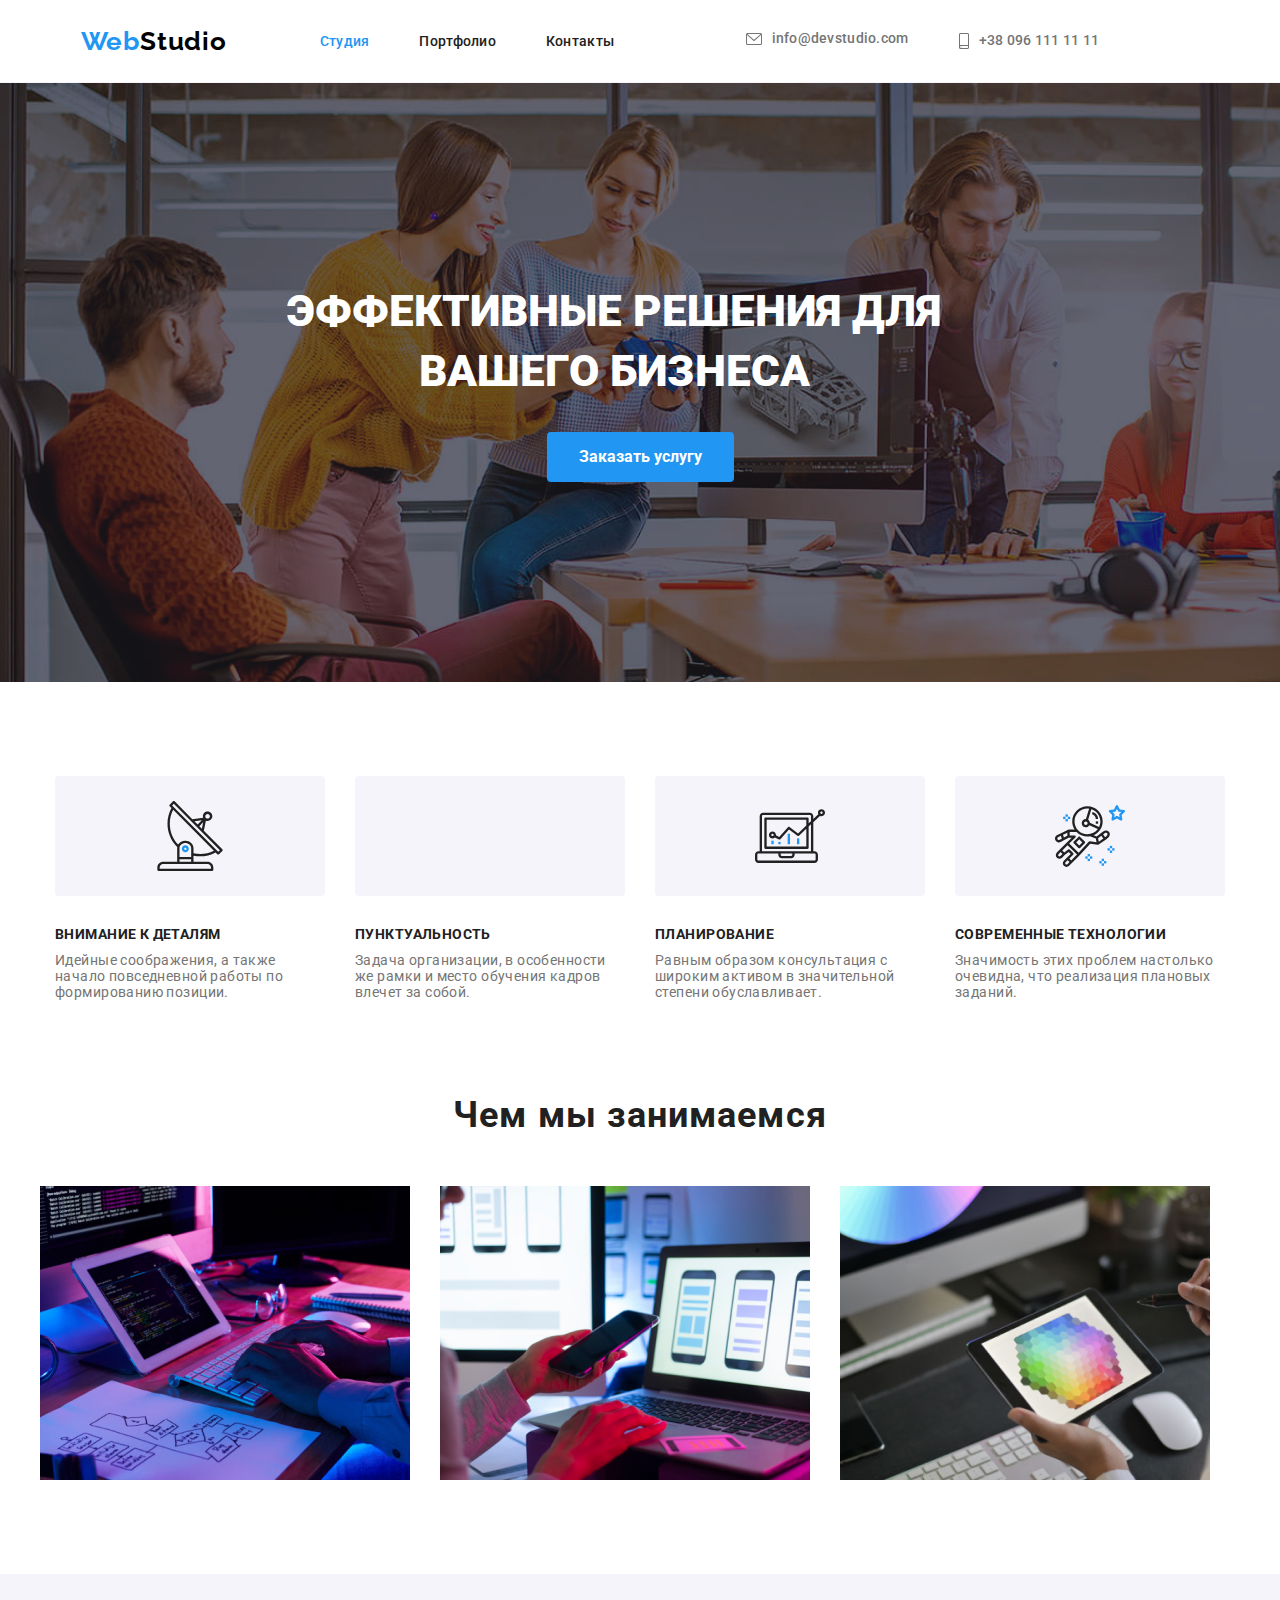
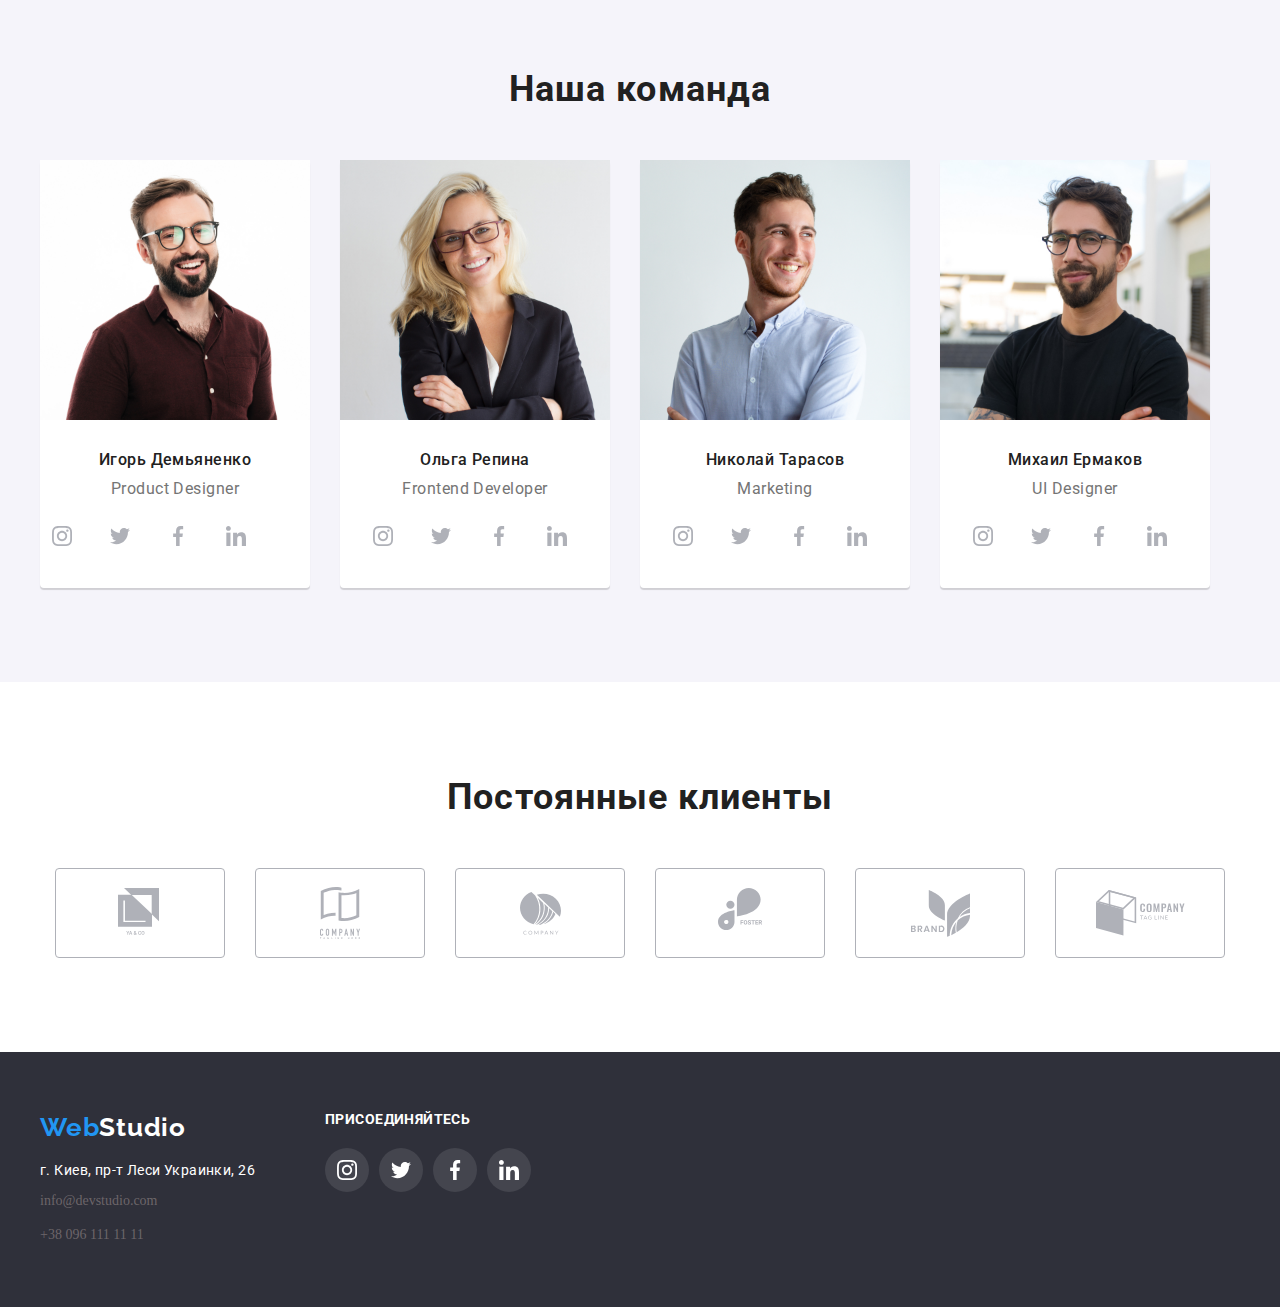
==== index.html @ f4515713 "правки пришли" ====
<!DOCTYPE html>
<html lang="ru">
<head>
    <meta charset="UTF-8">
    <meta name="viewport" content="width=device-width, initial-scale=1.0">
    <title>Студия</title>
    <link rel="preconnect" href="https://fonts.gstatic.com">
    <link rel="preconnect" href="https://fonts.gstatic.com">
    <link href="https://fonts.googleapis.com/css2?family=Raleway:wght@700&family=Roboto:wght@400;500;700;900&display=swap" rel="stylesheet">
    <link rel="stylesheet" href="https://cdnjs.cloudflare.com/ajax/libs/modern-normalize/1.0.0/modern-normalize.min.css"
     integrity="sha512-ISS7cAi1PEhQ8jnbJpJZMd29NlhNj4AWYyLOSp2CE/CsHxTCu+r+t0D2yoJudVrd0/8fTVPUVDzY5Tvli75u/g==" crossorigin="anonymous" />
    <link rel="stylesheet" href="./css/styles.css">
</head>
<body>
        <!--COMPONENTS-->
    <header class="header">
      <div class="container main-logo">
        <nav class="header-nav main-logo">
            <a class="logo  link" href="./index.html">
            <span class="logo-color">Web</span>Studio</a>
        <ul class="nav-list list">
            <li class="nav-item"><a class="active nav-link link">Студия</a></li>
            <li class="nav-item"><a href="./portfolio.html" class="nav-link link">Портфолио</a></li>
            <li class="nav-item"><a class="nav-link link">Контакты</a></li>
        </ul>
        </nav>
        <ul class="info-link list">
          <li class="info-nav">
            <a class="auth-nav-link link"  href="mailto:info@devstudio.com">
              <svg class="auth-icon" width="16" height="12"  xmlns="http://www.w3.org/2000/svg" xmlns:xlink="images/sprite.svg#envelope">
                <path d="M14.5 0H1.50001C0.672854 0 0 0.672853 0 1.50001V10.5C0 11.3271 0.672854 12 1.50001 12H14.5C15.3271 12 16 11.3271 16 10.5V1.50001C16 0.672853 15.3271 0 14.5 0ZM14.5 0.999994C14.5679 0.999994 14.6325 1.01409 14.6916 1.0387L8 6.83838L1.30833 1.0387C1.36742 1.01412 1.43204 0.999994 1.49998 0.999994H14.5ZM14.5 11H1.50001C1.22414 11 0.999996 10.7759 0.999996 10.5V2.09521L7.67236 7.87792C7.76661 7.95944 7.8833 7.99999 8 7.99999C8.1167 7.99999 8.23339 7.95948 8.32764 7.87792L15 2.09521V10.5C15 10.7759 14.7759 11 14.5 11Z"/>
                </svg>
              info@devstudio.com</a>
          </li>
          <li class="info-nav">
            <a class="auth-nav-link link" href="tel:+380961111111">
              <svg class="auth-icon" width="10" height="16" xmlns="http://www.w3.org/2000/svg" xmlns:xlink="images/sprite.svg#smartphone">
              <path d="M8.5 0H1.5C0.672848 0 0 0.672848 0 1.5V14.5C0 15.3272 0.672848 16 1.5 16H8.5C9.32715 16 10 15.3272 10 14.5V1.5C10 0.672848 9.32715 0 8.5 0ZM1.5 1H8.5C8.77588 1 9 1.22412 9 1.5V12H1V1.5C1 1.22412 1.22412 1 1.5 1ZM8.5 15H1.5C1.22412 15 1 14.7759 1 14.5V13H9V14.5C9 14.7759 8.77588 15 8.5 15Z"/>
              <path d="M2.35355 13.7389C2.54882 13.9213 2.54882 14.2169 2.35355 14.3992C2.15828 14.5816 1.84172 14.5816 1.64645 14.3992C1.45118 14.2169 1.45118 13.9213 1.64645 13.7389C1.84172 13.5566 2.15828 13.5566 2.35355 13.7389Z"/>
              </svg> +38 096 111 11 11</a>
          </li>
        </ul>
      </div>
  </header>
    <main>
        <!--HERO-->
        <section class="hero">
          <div class="container-hero">
                <h1 class="hero-title">
                    Эффективные решения для вашего бизнеса
                </h1>
                <button class="modal-btn" type="button">
                    Заказать услугу
                </button>
            </div>
        </section>

         <!--ABOUT-->
        <section class="about">
          <div class="container">
            <ul class="list about-list">
                   <li class="work">
                     <div class="icon-antenna1">
                    <svg  width="70px" height="70px">
                      <use href="./images/symbol-defs.svg#icon-antenna1">
                          <path d="M67.3163 48.3385L48.8468 29.7337L50.8966 19.6373C51.4256 19.8438 51.9879 19.9517 52.5556 19.9558H52.5696C55.1777 19.9866 57.3169 17.8974 57.3479 15.2893C57.3788 12.6812 55.2894 10.542 52.6813 10.5111C50.0732 10.4803 47.934 12.5695 47.9031 15.1776C47.8965 15.7357 47.9888 16.2905 48.176 16.8163L37.326 18.1405L19.6276 0.35C19.4105 0.128479 19.1141 0.00247917 18.804 0C18.4977 0.00160417 18.2044 0.123521 17.9873 0.3395L14.6786 3.6295C14.2232 4.08508 14.2232 4.82358 14.6786 5.27917L16.459 7.08517C9.56162 19.7681 11.8019 35.4741 21.9703 45.7228C22.0636 45.8121 22.1718 45.8843 22.29 45.9363C22.2165 46.3311 22.1781 46.7317 22.1756 47.1333V60.6667H8.17562C4.95562 60.6705 2.34608 63.28 2.34229 66.5V68.8333C2.34229 69.4776 2.86466 70 3.50895 70H57.1756C57.8199 70 58.3423 69.4776 58.3423 68.8333V66.5C58.3385 63.28 55.729 60.6705 52.509 60.6667H38.509V54.6688C40.7021 55.1288 42.9367 55.3633 45.1776 55.3688C50.5548 55.363 55.8464 54.0225 60.5776 51.4675L62.3673 53.2677C62.5844 53.4892 62.8808 53.6152 63.191 53.6177C63.4972 53.6161 63.7905 53.4941 64.0076 53.2782L67.3163 49.9882C67.7717 49.5326 67.7717 48.7941 67.3163 48.3385ZM50.9246 13.6348C51.8383 12.726 53.3157 12.7301 54.2244 13.6437C55.1332 14.5574 55.1291 16.0348 54.2155 16.9435C53.7781 17.3785 53.1864 17.6226 52.5695 17.6225H52.5625C51.2739 17.6158 50.2345 16.5658 50.2412 15.2771C50.2445 14.6602 50.4918 14.0699 50.9291 13.6348H50.9246ZM48.1783 21.301L46.8693 27.7445L44.298 25.158L48.1783 21.301ZM46.853 19.3282L42.653 23.5037L39.4038 20.237L46.853 19.3282ZM52.509 63C54.442 63 56.009 64.567 56.009 66.5V67.6667H4.67562V66.5C4.67562 64.567 6.2426 63 8.17562 63H52.509ZM36.1756 58.3333V60.6667H24.509V58.3333H36.1756ZM24.509 56V47.1333C24.509 44.303 27.1258 42 30.3423 42C33.5588 42 36.1756 44.303 36.1756 47.1333V56H24.509ZM38.509 52.29V47.1333C38.509 43.0162 34.8456 39.6667 30.3423 39.6667C27.4306 39.622 24.7079 41.1041 23.165 43.5738C14.2887 34.2249 12.2899 20.2875 18.1805 8.82073L58.872 49.7455C52.5886 52.9419 45.3857 53.8418 38.509 52.29ZM63.2038 50.7943L61.56 49.1412L18.7923 6.11567L17.1415 4.46133L18.7923 2.81633L36.15 20.272C36.1581 20.272 36.1628 20.2872 36.171 20.293L64.8593 49.1493L63.2038 50.7943Z"/>
                          <path d="M30.3528 44.3333H30.3423C28.4093 44.3304 26.84 45.895 26.837 47.8281C26.8341 49.7611 28.3988 51.3304 30.3318 51.3333H30.3423C32.2753 51.3362 33.8446 49.7716 33.8475 47.8386C33.8505 45.9055 32.2858 44.3362 30.3528 44.3333ZM31.1695 48.6605C30.9498 48.8789 30.6522 49.0012 30.3423 49C29.698 48.9966 29.1784 48.4716 29.1817 47.8273C29.1834 47.5189 29.307 47.2237 29.5256 47.0062C29.7428 46.7902 30.036 46.6683 30.3423 46.6667C30.9866 46.67 31.5062 47.195 31.5028 47.8393C31.5012 48.1477 31.3776 48.4429 31.159 48.6605H31.1695Z"   fill="#2196F3"/>
                      </use>
                           </svg>
                          </div>
                       <h3 class="work-title">Внимание к деталям</h3>
                        <p class="work-text">
                        Идейные соображения, а также начало повседневной работы по формированию позиции.
                        </p>
                    </li>
                <li class="work">
                  <div class="clock1">
                  <svg  width="70px" height="70px">
                    <use  href="./images/symbol-defs.svg#clock1"  xmlns="http://www.w3.org/2000/svg" xmlns:xlink="http://www.w3.org/1999/xlink">
                      <path fill="#212121" style="fill: var(--color1, #212121)" d="M31.297 15.301c-0.002-8.452-6.855-15.303-15.308-15.301s-15.303 6.855-15.301 15.308c0.001 6.658 4.307 12.551 10.649 14.576 0.061 0.019 0.124 0.029 0.187 0.029 0.121-0 0.239-0.032 0.342-0.094 0.135-0.080 0.236-0.207 0.283-0.356l3.865-12.25c1.057-0.005 1.909-0.866 1.903-1.923s-0.866-1.909-1.923-1.903c-0.284 0.001-0.565 0.067-0.82 0.191l-5.106-5.107c-0.253-0.245-0.657-0.238-0.902 0.016-0.239 0.247-0.239 0.639 0 0.886l5.103 5.109c-0.392 0.799-0.168 1.764 0.536 2.309l-3.683 11.673c-7.278-2.681-11.004-10.754-8.323-18.032s10.754-11.004 18.032-8.323 11.004 10.754 8.323 18.032c-1.31 3.556-4.001 6.431-7.462 7.973l-0.398-1.874c-0.073-0.344-0.411-0.565-0.756-0.492-0.109 0.023-0.209 0.074-0.292 0.148l-3.837 3.426c-0.263 0.234-0.287 0.637-0.052 0.9 0.076 0.085 0.174 0.149 0.283 0.184l4.899 1.563c0.335 0.108 0.694-0.077 0.802-0.412 0.034-0.106 0.040-0.219 0.017-0.328l-0.391-1.839c5.664-2.388 9.342-7.942 9.329-14.089zM15.992 14.664c0.352 0 0.638 0.286 0.638 0.638s-0.286 0.638-0.638 0.638c-0.352 0-0.638-0.285-0.638-0.638s0.285-0.638 0.638-0.638zM18.093 29.528l2.184-1.948 0.603 2.84-2.787-0.892z"></path>
                      <path fill="#2196f3" style="fill: var(--color2, #2196f3)" d="M15.354 3.185v1.275c0 0.352 0.285 0.638 0.638 0.638s0.638-0.285 0.638-0.638v-1.275c0-0.352-0.286-0.638-0.638-0.638s-0.638 0.286-0.638 0.638z"></path>
                      <path fill="#2196f3" style="fill: var(--color2, #2196f3)" d="M3.876 14.664c-0.352 0-0.638 0.286-0.638 0.638s0.285 0.638 0.638 0.638h1.275c0.352 0 0.638-0.285 0.638-0.638s-0.285-0.638-0.638-0.638h-1.275z"></path>
                      <path fill="#2196f3" style="fill: var(--color2, #2196f3)" d="M28.108 15.939c0.352 0 0.638-0.285 0.638-0.638s-0.285-0.638-0.638-0.638h-1.275c-0.352 0-0.638 0.286-0.638 0.638s0.286 0.638 0.638 0.638h1.275z"></path>
                    </use>
                  </svg>
                </div>
                    <h3 class="work-title">Пунктуальность</h3>
                    <p class="work-text">
                    Задача организации, в особенности же рамки и место обучения кадров влечет за собой.
                    </p>
                </li>
                <li class="work">
                  <div class="icon-diagram1">
                  <svg  width="70px" height="70px">
                    <use  href="./images/symbol-defs.svg#icon-diagram1">
                        <g clip-path="url(#clip0)">
                        <path d="M32.6496 32.7351H34.9817V43.2296H32.6496V32.7351Z" fill="#2196F3"/>
                        <path d="M41.978 37.3993H44.3101V43.2296H41.978V37.3993Z" fill="#2196F3"/>
                        <path d="M23.3211 40.8975H25.6532V43.2296H23.3211V40.8975Z" fill="#2196F3"/>
                        <path d="M16.3248 39.7314H18.6569V43.2295H16.3248V39.7314Z" fill="#2196F3"/>
                        <path d="M3.49817 61.8865H59.4689C61.4007 61.8865 62.967 60.3202 62.967 58.3883V53.7241C62.967 51.7923 61.4007 50.2259 59.4689 50.2259H58.3028V21.1469L64.9262 14.8725C66.4635 15.6303 68.3242 15.1702 69.3302 13.7816C70.3369 12.3935 70.1957 10.4821 68.9966 9.25684C67.7975 8.03157 65.8901 7.8488 64.4798 8.82412C63.0701 9.80001 62.569 11.6499 63.2933 13.2037L58.3028 17.9345V15.2443C58.3028 13.3124 56.7365 11.7461 54.8046 11.7461H8.16239C6.23054 11.7461 4.66422 13.3124 4.66422 15.2443V50.2259H3.49817C1.56632 50.2259 0 51.7923 0 53.7241V58.3883C0 60.3202 1.56632 61.8865 3.49817 61.8865ZM66.4652 10.58C67.1091 10.58 67.6312 11.1021 67.6312 11.7461C67.6312 12.39 67.1091 12.9121 66.4652 12.9121C65.8212 12.9121 65.2991 12.39 65.2991 11.7461C65.2991 11.1021 65.8212 10.58 66.4652 10.58ZM6.99634 15.2443C6.99634 14.6003 7.51844 14.0782 8.16239 14.0782H54.8046C55.4486 14.0782 55.9707 14.6003 55.9707 15.2443V20.1414L53.6386 22.3573V17.5764C53.6386 16.9324 53.1165 16.4103 52.4725 16.4103H10.4945C9.85055 16.4103 9.32845 16.9324 9.32845 17.5764V46.7278C9.32845 47.3717 9.85055 47.8938 10.4945 47.8938H52.4725C53.1165 47.8938 53.6386 47.3717 53.6386 46.7278V25.5651L55.9707 23.3554V50.2259H6.99634V15.2443ZM17.4908 30.403C15.9131 30.3984 14.5279 31.4495 14.1083 32.9703C13.6886 34.491 14.3383 36.104 15.6951 36.9091C17.0513 37.7142 18.7793 37.5121 19.9129 36.4149L23.9662 38.4487C24.4371 38.6844 25.0081 38.5739 25.3583 38.1805L33.9745 28.4871L42.4443 34.8338C42.8987 35.1743 43.5329 35.1378 43.9452 34.7478L51.3065 27.7748V45.5617H11.6606V18.7424H51.3065V24.5619L43.0564 32.3747L34.5154 25.9716C34.0303 25.6084 33.3476 25.6767 32.9445 26.1294L24.2099 35.9571L20.9446 34.3242C20.9685 34.1841 20.9833 34.0429 20.989 33.9012C20.989 31.9693 19.4227 30.403 17.4908 30.403ZM18.6569 33.9012C18.6569 34.5451 18.1348 35.0672 17.4908 35.0672C16.8469 35.0672 16.3248 34.5451 16.3248 33.9012C16.3248 33.2572 16.8469 32.7351 17.4908 32.7351C18.1348 32.7351 18.6569 33.2572 18.6569 33.9012ZM25.6532 52.5581H37.3138V53.7241C37.3138 54.3681 36.7917 54.8902 36.1477 54.8902H26.8193C26.1753 54.8902 25.6532 54.3681 25.6532 53.7241V52.5581ZM2.33211 53.7241C2.33211 53.0802 2.85422 52.5581 3.49817 52.5581H23.3211V53.7241C23.3211 55.656 24.8874 57.2223 26.8193 57.2223H36.1477C38.0796 57.2223 39.6459 55.656 39.6459 53.7241V52.5581H59.4689C60.1128 52.5581 60.6349 53.0802 60.6349 53.7241V58.3883C60.6349 59.0323 60.1128 59.5544 59.4689 59.5544H3.49817C2.85422 59.5544 2.33211 59.0323 2.33211 58.3883V53.7241Z" />
                        </g>
                      </use>
                        </svg>
                      </div>
                    <h3 class="work-title">Планирование</h3>
                    <p class="work-text">
                    Равным образом консультация с широким активом в значительной степени обуславливает.
                    </p>
                </li>
                <li class="work">
                  <div class="icon-astronaut1">
                  <svg  width="70px" height="70px"  href="images/svg/sprite.svg#icon-astronaut1">
                    <use  href="images/symbol-defs.svg#icon-astronaut1">
                        <path d="M69.9433 9.89637C69.8056 9.47513 69.4416 9.16724 69.0018 9.10298L64.8228 8.49512L62.9526 4.70809C62.5606 3.91005 61.2527 3.91005 60.8608 4.70809L58.9906 8.49512L54.8114 9.10312C54.3716 9.16724 54.0076 9.47418 53.8687 9.89651C53.7323 10.3188 53.8453 10.7831 54.1639 11.0924L57.1891 14.0407L56.4752 18.2034C56.4005 18.6409 56.5802 19.0831 56.9384 19.3445C57.3012 19.6082 57.7748 19.6407 58.168 19.4331L61.9061 17.4672L65.6442 19.4331C65.8146 19.5229 66.0024 19.5672 66.1879 19.5672C66.4294 19.5672 66.671 19.4925 66.874 19.3443C67.2333 19.0831 67.413 18.6408 67.3372 18.2033L66.6233 14.0405L69.6485 11.0923C69.9654 10.7819 70.0798 10.3187 69.9433 9.89637ZM64.5556 12.7991C64.2815 13.0662 64.1555 13.4536 64.2208 13.8316L64.6385 16.2688L62.4499 15.1184C62.2795 15.0286 62.0929 14.9843 61.9061 14.9843C61.7195 14.9843 61.534 15.0286 61.3624 15.1184L59.1736 16.2688L59.5913 13.8316C59.6567 13.4536 59.5306 13.0675 59.2565 12.7991L57.4843 11.0724L59.932 10.7166C60.3124 10.6617 60.6402 10.4226 60.8106 10.0783L61.9049 7.86169L62.9992 10.0783C63.1696 10.4225 63.4974 10.6617 63.8778 10.7166L66.3255 11.0724L64.5556 12.7991Z" fill="#2196F3"/>
                        <path d="M57.167 44.8923H54.8336V47.2257H57.167V44.8923Z" fill="#2196F3"/>
                        <path d="M57.167 49.5591H54.8336V51.8925H57.167V49.5591Z" fill="#2196F3"/>
                        <path d="M59.5004 47.2257H57.167V49.5591H59.5004V47.2257Z" fill="#2196F3"/>
                        <path d="M54.8337 47.2257H52.5003V49.5591H54.8337V47.2257Z" fill="#2196F3"/>
                        <path d="M49.0002 57.7259H46.6668V60.0593H49.0002V57.7259Z" fill="#2196F3"/>
                        <path d="M49.0002 62.3926H46.6668V64.726H49.0002V62.3926Z" fill="#2196F3"/>
                        <path d="M51.3337 60.0593H49.0002V62.3927H51.3337V60.0593Z" fill="#2196F3"/>
                        <path d="M46.6668 60.0593H44.3334V62.3927H46.6668V60.0593Z" fill="#2196F3"/>
                        <path d="M35 53.0592H32.6666V55.3926H35V53.0592Z" fill="#2196F3"/>
                        <path d="M35 57.7259H32.6666V60.0593H35V57.7259Z" fill="#2196F3"/>
                        <path d="M37.3334 55.3925H35V57.7259H37.3334V55.3925Z" fill="#2196F3"/>
                        <path d="M32.6666 55.3925H30.3332V57.7259H32.6666V55.3925Z" fill="#2196F3"/>
                        <path d="M12.833 13.3918H10.4996V15.7252H12.833V13.3918Z" fill="#2196F3"/>
                        <path d="M12.833 18.0587H10.4996V20.3921H12.833V18.0587Z" fill="#2196F3"/>
                        <path d="M15.1663 15.7252H12.8329V18.0586H15.1663V15.7252Z" fill="#2196F3"/>
                        <path d="M10.4996 15.7252H8.1662V18.0586H10.4996V15.7252Z" fill="#2196F3"/>
                        <path d="M54.0635 30.9738C53.4348 30.1256 52.5119 29.5797 51.4642 29.4326C50.4119 29.2833 49.3735 29.5597 48.5335 30.2026L45.7952 32.3014L45.794 32.3026L41.6429 35.4025L38.6725 34.2194C43.9692 31.8429 47.6712 26.545 47.6712 20.3942C47.6712 12.0314 40.8402 5.22736 32.4436 5.22736C24.047 5.22736 17.2162 12.0314 17.2162 20.3942C17.2162 23.4253 18.1226 26.2439 19.6662 28.6158L13.6204 28.5633C13.6169 28.5633 13.6134 28.5633 13.6099 28.5633C13.5912 28.5633 13.5761 28.5726 13.5586 28.5738C13.4431 28.5785 13.3299 28.6018 13.2191 28.6415C13.1911 28.652 13.162 28.6579 13.1352 28.6706C13.1212 28.6765 13.1072 28.6776 13.0932 28.6846L6.02078 32.1764C6.01955 32.1764 6.01846 32.1764 6.01846 32.1775L1.87663 34.1693C1.8311 34.1891 1.78448 34.2159 1.73895 34.2462C0.0880496 35.3452 -0.474284 37.5036 0.429989 39.2676C0.911793 40.2056 1.73198 40.8963 2.74003 41.2124C3.12859 41.3337 3.52521 41.3933 3.91952 41.3933C4.55308 41.3933 5.18077 41.2381 5.75582 40.9313L8.79157 39.3167L13.7441 36.7593L16.7122 36.7418L4.80848 48.5884C4.80738 48.5896 4.80615 48.5896 4.80492 48.5907L1.8765 51.5074C1.18469 52.1958 0.80433 53.1092 0.80433 54.0835C0.80433 55.0565 1.18469 55.9723 1.8765 56.6619C2.58703 57.3689 3.52152 57.7235 4.45601 57.7235C5.39173 57.7235 6.32498 57.3689 7.03785 56.6619L9.91254 53.7988L13.7206 50.9556L15.6912 52.9179L11.8376 56.7551C11.8365 56.7564 11.8352 56.7564 11.834 56.7575L8.90559 59.6741C8.21378 60.3625 7.83343 61.2759 7.83343 62.2502C7.83343 63.2233 8.21378 64.139 8.90559 64.8286C9.61613 65.5356 10.5518 65.8903 11.4863 65.8903C12.4208 65.8903 13.3565 65.5356 14.0682 64.8286L16.9977 61.912L21.6842 57.2453C21.6854 57.244 21.6854 57.2429 21.6865 57.2417L23.8951 55.0542L23.8869 55.046C23.9009 55.032 23.9207 55.0272 23.9348 55.0122L35.2353 42.6349L42.8281 43.7152C42.8829 43.7234 42.9377 43.7269 42.9926 43.7269C43.1338 43.7269 43.2703 43.6931 43.4021 43.6429C43.4406 43.629 43.4744 43.6102 43.5106 43.5916C43.5526 43.5706 43.5969 43.559 43.6367 43.5322L50.6659 38.8655C50.6916 38.848 50.7056 38.8199 50.73 38.8013C50.758 38.7792 50.7931 38.7699 50.8186 38.7453L53.5999 36.1401C55.0471 34.7841 55.2466 32.5628 54.0635 30.9738ZM4.66027 38.8722C4.28114 39.0752 3.85061 39.1159 3.43881 38.9854C3.03042 38.8582 2.69915 38.5793 2.50541 38.2025C2.15308 37.5164 2.35721 36.6811 2.97436 36.2296L5.84796 34.8471L6.53977 36.8689L6.8303 37.7182L4.66027 38.8722ZM12.3102 34.874L8.92336 36.6241L8.36459 34.9907L7.96331 33.8169L12.3968 31.6282L12.3102 34.874ZM45.3402 20.3919C45.3402 22.4009 44.8607 24.2957 44.03 25.9907L34.8832 21.8362C34.7875 20.5821 34.1366 19.4842 33.1589 18.8005L36.3615 8.16849C41.5626 9.82295 45.3402 14.6752 45.3402 20.3919ZM19.5519 20.3919C19.5519 13.3159 25.3363 7.55831 32.4461 7.55831C32.9991 7.55831 33.5404 7.60493 34.0759 7.67261L30.9434 18.0713C30.9014 18.0701 30.8617 18.0585 30.8185 18.0585C28.5598 18.0585 26.7222 19.8901 26.7222 22.1419C26.7222 24.3936 28.5598 26.2254 30.8185 26.2254C32.3375 26.2254 33.65 25.3866 34.3582 24.1591L42.8073 27.9975C40.4564 31.1615 36.6938 33.2255 32.4459 33.2255C25.3363 33.2255 19.5519 27.4679 19.5519 20.3919ZM32.5814 22.1419C32.5814 23.1068 31.7903 23.8919 30.8185 23.8919C29.8467 23.8919 29.0557 23.1068 29.0557 22.1419C29.0557 21.1771 29.8467 20.3919 30.8185 20.3919C31.7903 20.3919 32.5814 21.1771 32.5814 22.1419ZM5.39186 55.0074C4.87506 55.5196 4.03846 55.5185 3.52289 55.0087C3.27433 54.7601 3.13788 54.4324 3.13788 54.0835C3.13788 53.7358 3.27433 53.4079 3.52289 53.1618L5.62743 51.0652L7.48944 52.9191L5.39186 55.0074ZM12.4222 63.1743C11.9054 63.6865 11.0677 63.6877 10.552 63.1755C10.3034 62.927 10.167 62.5993 10.167 62.2503C10.167 61.9027 10.3034 61.5748 10.552 61.3287L12.6579 59.231L13.5388 60.1073L14.5211 61.0849L12.4222 63.1743ZM20.0384 55.5862C20.0371 55.5873 20.036 55.5873 20.0348 55.5885L16.1742 59.4385L15.2933 58.5623L14.311 57.5846L18.168 53.7451C18.168 53.7451 18.168 53.7451 18.168 53.744C18.1693 53.7428 18.1703 53.7428 18.1716 53.7417C18.2591 53.6542 18.3139 53.5492 18.3676 53.4454C18.3828 53.415 18.4119 53.3893 18.4248 53.3579C18.461 53.2681 18.4668 53.1713 18.4808 53.0767C18.4878 53.0229 18.5112 52.9729 18.5112 52.9179C18.5112 52.8397 18.4832 52.764 18.4669 52.6869C18.4529 52.6169 18.4529 52.5456 18.426 52.4781C18.3817 52.3684 18.3058 52.2716 18.2265 52.177C18.2044 52.1513 18.1962 52.1186 18.1717 52.0942C18.1717 52.0942 18.1717 52.0942 18.1705 52.0942C18.1693 52.0931 18.1693 52.0906 18.1682 52.0895L14.6529 48.5895C14.6156 48.5521 14.5678 48.537 14.5258 48.5055C14.464 48.4577 14.4045 48.4134 14.3356 48.3795C14.2692 48.3468 14.2015 48.327 14.1315 48.3082C14.0568 48.2872 13.9845 48.2709 13.9063 48.265C13.8351 48.2604 13.7686 48.2674 13.6975 48.2756C13.6193 48.2849 13.5459 48.2954 13.47 48.3199C13.3965 48.3432 13.3312 48.3793 13.2636 48.4179C13.2204 48.4424 13.1714 48.4506 13.1305 48.4809L9.25136 51.3767L7.2808 49.4143L12.5286 44.1946L22.0674 53.576L20.0384 55.5862ZM34.9545 40.2372C34.9207 40.2325 34.8891 40.2454 34.8554 40.2431C34.7702 40.2384 34.6886 40.2443 34.6034 40.2582C34.5369 40.2699 34.4739 40.2827 34.4109 40.3049C34.3362 40.3306 34.2686 40.3656 34.1996 40.4075C34.1343 40.4472 34.0748 40.4892 34.0177 40.5417C33.9896 40.5661 33.9559 40.5779 33.9302 40.6058L23.6527 51.862L14.1851 42.5506L20.3825 36.3859C20.8387 35.9309 20.8411 35.1923 20.386 34.735C20.1562 34.5052 19.8541 34.392 19.5519 34.3932V34.3921L14.6985 34.4212L14.7592 30.9049L21.5493 30.9633C24.3166 33.7937 28.176 35.5589 32.4461 35.5589C33.4027 35.5589 34.3361 35.4598 35.2449 35.2905C35.3324 35.3605 35.4186 35.4317 35.5284 35.476L40.7996 37.5761L41.1332 39.235L41.5228 41.1717L34.9545 40.2372ZM43.7944 40.6269L43.1096 37.2189L46.2736 34.8564L47.102 35.9554L48.3445 37.605L43.7944 40.6269ZM52.0055 34.4341L50.1726 36.1514L48.1356 33.4471L49.9544 32.0529C50.2939 31.7917 50.7221 31.6854 51.1421 31.7403C51.5644 31.7997 51.9378 32.0203 52.1921 32.3621C52.6659 33.0003 52.5853 33.8905 52.0055 34.4341Z" fill="#212121"/>
                        <path d="M29.7545 40.5651L25.0668 35.8984C24.613 35.4446 23.8755 35.4446 23.4205 35.8984L18.734 40.5651C18.5147 40.7856 18.391 41.0819 18.391 41.3922C18.391 41.7026 18.5135 42.0001 18.734 42.2194L23.4205 46.8861C23.648 47.1124 23.9468 47.2256 24.2443 47.2256C24.5418 47.2256 24.8404 47.1124 25.0668 46.8861L29.7545 42.2194C29.9738 42.0001 30.0987 41.7026 30.0987 41.3922C30.0987 41.0819 29.9749 40.7844 29.7545 40.5651ZM24.2443 44.4128L21.2109 41.3922L24.2443 38.3717L27.2788 41.3922L24.2443 44.4128Z" fill="#212121"/>
                        <path d="M37.5468 11.0923L36.9833 13.358C37.1385 13.3966 40.7844 14.3462 40.7844 18.0586H43.1178C43.1177 13.6461 39.4742 11.5718 37.5468 11.0923Z" fill="#212121"/>
                        <path d="M43.1178 20.3919H40.7844V22.7253H43.1178V20.3919Z" fill="#212121"/>
                      </use>
                        </svg>
                      </div>
                    <h3 class="work-title">Современные технологии</h3>
                    <p class="work-text">
                    Значимость этих проблем настолько очевидна, что реализация плановых заданий.
                    </p>
                </li>
            </ul>
            </div>
        </section>

        <!--SERVICES-->
            <section class="services">
              <div class="container">
                <h2 class="caption">
                    Чем мы занимаемся
                </h2>
                <ul class="service-list list">
                    <li class="caption-pic">
                        <img src="./images/box1.jpg" alt="Верстает" width="370" height="294">
                    </li>
                    <li class="caption-pic">
                        <img src="./images/box2.jpg" alt="Сидит" width="370" height="294">
                    </li>
                    <li class="caption-pic">
                        <img src="./images/box3.jpg" alt="Работает" width="370" height="294">
                    </li>
                </ul>
                </div>
        </section>
        
        <!--MASTERS-->
       <section class="masters">
        <div class="container">
        <h2 class="caption">Наша команда</h2>
        <ul class="masters-list list">
          <li class="captein-masters">
            <img src="./images/img.jpg" width="270" height="260" alt="Игорь Демьяненко - Дизайнер продуктов" />
            <h3 class="work-name">Игорь Демьяненко</h3>
            <p lang="en" class="position">Product Designer</p>
             
            <ul class="list">
              <a href="" class="link">
              <li class="icon-masters">
               <svg class="instagram" width="20" height="20" xmlns="http://www.w3.org/2000/svg" xmlns:xlink="images/symbol-defs.svg#icon-instagram2">
                  <path d="M19.9804 5.88005C19.9336 4.81738 19.7617 4.0868 19.5156 3.45374C19.2616 2.78176 18.8709 2.18014 18.359 1.68002C17.8589 1.1721 17.2533 0.777435 16.5891 0.527447C15.9524 0.281274 15.2256 0.109427 14.163 0.0625732C13.0924 0.0117516 12.7525 0 10.0371 0C7.32173 0 6.98185 0.0117516 5.91521 0.0586052C4.85253 0.105459 4.12195 0.277459 3.48904 0.523479C2.81692 0.777435 2.2153 1.16814 1.71517 1.68002C1.20726 2.18014 0.812743 2.78573 0.562603 3.44992C0.31643 4.0868 0.144583 4.81341 0.0977294 5.87609C0.0469078 6.9467 0.0351562 7.28658 0.0351562 10.002C0.0351562 12.7173 0.0469078 13.0572 0.0937614 14.1239C0.140615 15.1865 0.312615 15.9171 0.558787 16.5502C0.812743 17.2221 1.20726 17.8238 1.71517 18.3239C2.2153 18.8318 2.82088 19.2265 3.48508 19.4765C4.12195 19.7226 4.84856 19.8945 5.91139 19.9413C6.97788 19.9883 7.31791 19.9999 10.0333 19.9999C12.7487 19.9999 13.0885 19.9883 14.1552 19.9413C15.2179 19.8945 15.9484 19.7226 16.5813 19.4765C17.9254 18.9568 18.9881 17.8941 19.5078 16.5502C19.7538 15.9133 19.9258 15.1865 19.9727 14.1239C20.0195 13.0572 20.0313 12.7173 20.0313 10.002C20.0313 7.28658 20.0273 6.9467 19.9804 5.88005ZM18.1794 14.0457C18.1364 15.0225 17.9723 15.5499 17.8356 15.9015C17.4995 16.7728 16.808 17.4643 15.9367 17.8004C15.5851 17.9372 15.0538 18.1012 14.0809 18.1441C13.026 18.1911 12.7096 18.2027 10.0411 18.2027C7.37255 18.2027 7.05221 18.1911 6.00113 18.1441C5.02438 18.1012 4.49693 17.9372 4.1453 17.8004C3.71171 17.6402 3.31704 17.3862 2.9967 17.0541C2.6646 16.7298 2.41065 16.3391 2.2504 15.9055C2.11365 15.5539 1.94959 15.0225 1.90671 14.0497C1.8597 12.9948 1.8481 12.6783 1.8481 10.0097C1.8481 7.34122 1.8597 7.02087 1.90671 5.96995C1.94959 4.99319 2.11365 4.46575 2.2504 4.11412C2.41065 3.68038 2.6646 3.28586 3.00067 2.96536C3.32483 2.63327 3.71553 2.37931 4.14927 2.21921C4.5009 2.08247 5.03231 1.9184 6.0051 1.87537C7.05999 1.82851 7.37652 1.81676 10.0449 1.81676C12.7174 1.81676 13.0337 1.82851 14.0848 1.87537C15.0616 1.9184 15.589 2.08247 15.9407 2.21921C16.3742 2.37931 16.7689 2.63327 17.0893 2.96536C17.4213 3.28967 17.6753 3.68038 17.8356 4.11412C17.9723 4.46575 18.1364 4.99701 18.1794 5.96995C18.2263 7.02484 18.238 7.34122 18.238 10.0097C18.238 12.6783 18.2263 12.9908 18.1794 14.0457Z"/>
                  <path d="M10.0371 4.8642C7.20074 4.8642 4.89941 7.16537 4.89941 10.0019C4.89941 12.8385 7.20074 15.1396 10.0371 15.1396C12.8737 15.1396 15.1749 12.8385 15.1749 10.0019C15.1749 7.16537 12.8737 4.8642 10.0371 4.8642ZM10.0371 13.3346C8.19702 13.3346 6.70442 11.8422 6.70442 10.0019C6.70442 8.16165 8.19702 6.66921 10.0371 6.66921C11.8774 6.66921 13.3698 8.16165 13.3698 10.0019C13.3698 11.8422 11.8774 13.3346 10.0371 13.3346Z"/>
                  <path d="M16.5775 4.6611C16.5775 5.32346 16.0404 5.86052 15.3779 5.86052C14.7155 5.86052 14.1785 5.32346 14.1785 4.6611C14.1785 3.99858 14.7155 3.46167 15.3779 3.46167C16.0404 3.46167 16.5775 3.99858 16.5775 4.6611Z"/>
                </svg>
              </li>
            </a>
              <a href="" class="link">
              <li class="icon-masters">
                <svg class="twitter" width="20" height="20" xmlns="http://www.w3.org/2000/svg" xmlns:xlink="images/sprite.svg#icon-twitter1">
                  <path d="M20 3.79875C19.2563 4.125 18.4637 4.34125 17.6375 4.44625C18.4875 3.93875 19.1363 3.14125 19.4412 2.18C18.6488 2.6525 17.7738 2.98625 16.8412 3.1725C16.0887 2.37125 15.0162 1.875 13.8462 1.875C11.5763 1.875 9.74875 3.7175 9.74875 5.97625C9.74875 6.30125 9.77625 6.61375 9.84375 6.91125C6.435 6.745 3.41875 5.11125 1.3925 2.6225C1.03875 3.23625 0.83125 3.93875 0.83125 4.695C0.83125 6.115 1.5625 7.37375 2.6525 8.1025C1.99375 8.09 1.3475 7.89875 0.8 7.5975C0.8 7.61 0.8 7.62625 0.8 7.6425C0.8 9.635 2.22125 11.29 4.085 11.6712C3.75125 11.7625 3.3875 11.8062 3.01 11.8062C2.7475 11.8062 2.4825 11.7913 2.23375 11.7362C2.765 13.36 4.2725 14.5538 6.065 14.5925C4.67 15.6838 2.89875 16.3412 0.98125 16.3412C0.645 16.3412 0.3225 16.3263 0 16.285C1.81625 17.4563 3.96875 18.125 6.29 18.125C13.835 18.125 17.96 11.875 17.96 6.4575C17.96 6.27625 17.9538 6.10125 17.945 5.9275C18.7588 5.35 19.4425 4.62875 20 3.79875Z"/>
                </svg>
              </li>
            </a>
              <a href="" class="link">
              <li class="icon-masters">
                    <svg class="facebook" width="20" height="20" xmlns="http://www.w3.org/2000/svg" xmlns:xlink="images/sprite.svg#icon-facebook1">
                      <path d="M13.3309 3.32083H15.1567V0.140833C14.8417 0.0975 13.7584 0 12.4967 0C9.86422 0 8.06088 1.65583 8.06088 4.69917V7.5H5.15588V11.055H8.06088V20H11.6226V11.0558H14.4101L14.8526 7.50083H11.6217V5.05167C11.6226 4.02417 11.8992 3.32083 13.3309 3.32083Z"/>
                    </svg>
              </li>
            </a>
            <a href="" class="link">
              <li class="icon-masters">
                <svg class="linkedin" width="20" height="20"  xmlns="http://www.w3.org/2000/svg" xmlns:xlink="images/sprite.svg#icon-linkedin1">
                  <path d="M19.9951 20V19.9992H20.0001V12.6642C20.0001 9.07587 19.2276 6.31171 15.0326 6.31171C13.0159 6.31171 11.6626 7.41837 11.1101 8.46754H11.0517V6.64671H7.07422V19.9992H11.2159V13.3875C11.2159 11.6467 11.5459 9.96337 13.7017 9.96337C15.8259 9.96337 15.8576 11.95 15.8576 13.4992V20H19.9951Z"/>
                  <path d="M0.329956 6.64746H4.47662V20H0.329956V6.64746Z"/>
                  <path d="M2.40167 0C1.07583 0 0 1.07583 0 2.40167C0 3.7275 1.07583 4.82583 2.40167 4.82583C3.7275 4.82583 4.80333 3.7275 4.80333 2.40167C4.8025 1.07583 3.72667 0 2.40167 0V0Z"/>
                </svg>
              </li>
            </a>
            </ul>
          </li>

          <li class="captein-masters">
            <img  src="./images/img1.jpg" width="270" height="260" alt="Ольга Репина-фронтенд-разработчик" />
            <h3 class="work-name">Ольга Репина</h3>
            <p lang="en" class="position">Frontend Developer</p>
            <ul class="list icon-masters-list">
              <a href="" class="link">
              <li class="icon-masters">
               <svg class="instagram" width="20" height="20" xmlns="http://www.w3.org/2000/svg" xmlns:xlink="images/symbol-defs.svg#icon-instagram2">
                  <path d="M19.9804 5.88005C19.9336 4.81738 19.7617 4.0868 19.5156 3.45374C19.2616 2.78176 18.8709 2.18014 18.359 1.68002C17.8589 1.1721 17.2533 0.777435 16.5891 0.527447C15.9524 0.281274 15.2256 0.109427 14.163 0.0625732C13.0924 0.0117516 12.7525 0 10.0371 0C7.32173 0 6.98185 0.0117516 5.91521 0.0586052C4.85253 0.105459 4.12195 0.277459 3.48904 0.523479C2.81692 0.777435 2.2153 1.16814 1.71517 1.68002C1.20726 2.18014 0.812743 2.78573 0.562603 3.44992C0.31643 4.0868 0.144583 4.81341 0.0977294 5.87609C0.0469078 6.9467 0.0351562 7.28658 0.0351562 10.002C0.0351562 12.7173 0.0469078 13.0572 0.0937614 14.1239C0.140615 15.1865 0.312615 15.9171 0.558787 16.5502C0.812743 17.2221 1.20726 17.8238 1.71517 18.3239C2.2153 18.8318 2.82088 19.2265 3.48508 19.4765C4.12195 19.7226 4.84856 19.8945 5.91139 19.9413C6.97788 19.9883 7.31791 19.9999 10.0333 19.9999C12.7487 19.9999 13.0885 19.9883 14.1552 19.9413C15.2179 19.8945 15.9484 19.7226 16.5813 19.4765C17.9254 18.9568 18.9881 17.8941 19.5078 16.5502C19.7538 15.9133 19.9258 15.1865 19.9727 14.1239C20.0195 13.0572 20.0313 12.7173 20.0313 10.002C20.0313 7.28658 20.0273 6.9467 19.9804 5.88005ZM18.1794 14.0457C18.1364 15.0225 17.9723 15.5499 17.8356 15.9015C17.4995 16.7728 16.808 17.4643 15.9367 17.8004C15.5851 17.9372 15.0538 18.1012 14.0809 18.1441C13.026 18.1911 12.7096 18.2027 10.0411 18.2027C7.37255 18.2027 7.05221 18.1911 6.00113 18.1441C5.02438 18.1012 4.49693 17.9372 4.1453 17.8004C3.71171 17.6402 3.31704 17.3862 2.9967 17.0541C2.6646 16.7298 2.41065 16.3391 2.2504 15.9055C2.11365 15.5539 1.94959 15.0225 1.90671 14.0497C1.8597 12.9948 1.8481 12.6783 1.8481 10.0097C1.8481 7.34122 1.8597 7.02087 1.90671 5.96995C1.94959 4.99319 2.11365 4.46575 2.2504 4.11412C2.41065 3.68038 2.6646 3.28586 3.00067 2.96536C3.32483 2.63327 3.71553 2.37931 4.14927 2.21921C4.5009 2.08247 5.03231 1.9184 6.0051 1.87537C7.05999 1.82851 7.37652 1.81676 10.0449 1.81676C12.7174 1.81676 13.0337 1.82851 14.0848 1.87537C15.0616 1.9184 15.589 2.08247 15.9407 2.21921C16.3742 2.37931 16.7689 2.63327 17.0893 2.96536C17.4213 3.28967 17.6753 3.68038 17.8356 4.11412C17.9723 4.46575 18.1364 4.99701 18.1794 5.96995C18.2263 7.02484 18.238 7.34122 18.238 10.0097C18.238 12.6783 18.2263 12.9908 18.1794 14.0457Z"/>
                  <path d="M10.0371 4.8642C7.20074 4.8642 4.89941 7.16537 4.89941 10.0019C4.89941 12.8385 7.20074 15.1396 10.0371 15.1396C12.8737 15.1396 15.1749 12.8385 15.1749 10.0019C15.1749 7.16537 12.8737 4.8642 10.0371 4.8642ZM10.0371 13.3346C8.19702 13.3346 6.70442 11.8422 6.70442 10.0019C6.70442 8.16165 8.19702 6.66921 10.0371 6.66921C11.8774 6.66921 13.3698 8.16165 13.3698 10.0019C13.3698 11.8422 11.8774 13.3346 10.0371 13.3346Z"/>
                  <path d="M16.5775 4.6611C16.5775 5.32346 16.0404 5.86052 15.3779 5.86052C14.7155 5.86052 14.1785 5.32346 14.1785 4.6611C14.1785 3.99858 14.7155 3.46167 15.3779 3.46167C16.0404 3.46167 16.5775 3.99858 16.5775 4.6611Z"/>
                </svg>
              </li>
            </a>
              <a href="" class="link">
              <li class="icon-masters">
                <svg class="twitter" width="20" height="20" xmlns="http://www.w3.org/2000/svg" xmlns:xlink="images/sprite.svg#icon-twitter1">
                  <path d="M20 3.79875C19.2563 4.125 18.4637 4.34125 17.6375 4.44625C18.4875 3.93875 19.1363 3.14125 19.4412 2.18C18.6488 2.6525 17.7738 2.98625 16.8412 3.1725C16.0887 2.37125 15.0162 1.875 13.8462 1.875C11.5763 1.875 9.74875 3.7175 9.74875 5.97625C9.74875 6.30125 9.77625 6.61375 9.84375 6.91125C6.435 6.745 3.41875 5.11125 1.3925 2.6225C1.03875 3.23625 0.83125 3.93875 0.83125 4.695C0.83125 6.115 1.5625 7.37375 2.6525 8.1025C1.99375 8.09 1.3475 7.89875 0.8 7.5975C0.8 7.61 0.8 7.62625 0.8 7.6425C0.8 9.635 2.22125 11.29 4.085 11.6712C3.75125 11.7625 3.3875 11.8062 3.01 11.8062C2.7475 11.8062 2.4825 11.7913 2.23375 11.7362C2.765 13.36 4.2725 14.5538 6.065 14.5925C4.67 15.6838 2.89875 16.3412 0.98125 16.3412C0.645 16.3412 0.3225 16.3263 0 16.285C1.81625 17.4563 3.96875 18.125 6.29 18.125C13.835 18.125 17.96 11.875 17.96 6.4575C17.96 6.27625 17.9538 6.10125 17.945 5.9275C18.7588 5.35 19.4425 4.62875 20 3.79875Z"/>
                </svg>
              </li>
            </a>
              <a href="" class="link">
              <li class="icon-masters">
                    <svg class="facebook" width="20" height="20" xmlns="http://www.w3.org/2000/svg" xmlns:xlink="images/sprite.svg#icon-facebook1">
                      <path d="M13.3309 3.32083H15.1567V0.140833C14.8417 0.0975 13.7584 0 12.4967 0C9.86422 0 8.06088 1.65583 8.06088 4.69917V7.5H5.15588V11.055H8.06088V20H11.6226V11.0558H14.4101L14.8526 7.50083H11.6217V5.05167C11.6226 4.02417 11.8992 3.32083 13.3309 3.32083Z"/>
                    </svg>
              </li>
            </a>
            <a href="" class="link">
              <li class="icon-masters">
                <svg class="linkedin" width="20" height="20"  xmlns="http://www.w3.org/2000/svg" xmlns:xlink="images/sprite.svg#icon-linkedin1">
                  <path d="M19.9951 20V19.9992H20.0001V12.6642C20.0001 9.07587 19.2276 6.31171 15.0326 6.31171C13.0159 6.31171 11.6626 7.41837 11.1101 8.46754H11.0517V6.64671H7.07422V19.9992H11.2159V13.3875C11.2159 11.6467 11.5459 9.96337 13.7017 9.96337C15.8259 9.96337 15.8576 11.95 15.8576 13.4992V20H19.9951Z"/>
                  <path d="M0.329956 6.64746H4.47662V20H0.329956V6.64746Z"/>
                  <path d="M2.40167 0C1.07583 0 0 1.07583 0 2.40167C0 3.7275 1.07583 4.82583 2.40167 4.82583C3.7275 4.82583 4.80333 3.7275 4.80333 2.40167C4.8025 1.07583 3.72667 0 2.40167 0V0Z"/>
                </svg>
              </li>
            </a>
            </ul>
          </li>
          <li class="captein-masters">
            <img src="./images/img2.jpg" width="270" height="260"
              alt="Николай Тарасов-Маркетинг-UI дизайнер"/>
  
            <h3 class="work-name">Николай Тарасов</h3>
            <p lang="en" class="position">Marketing</p>
            <ul class="list icon-masters-list">
              <a href="" class="link">
              <li class="icon-masters">
               <svg class="instagram" width="20" height="20" xmlns="http://www.w3.org/2000/svg" xmlns:xlink="images/symbol-defs.svg#icon-instagram2">
                  <path d="M19.9804 5.88005C19.9336 4.81738 19.7617 4.0868 19.5156 3.45374C19.2616 2.78176 18.8709 2.18014 18.359 1.68002C17.8589 1.1721 17.2533 0.777435 16.5891 0.527447C15.9524 0.281274 15.2256 0.109427 14.163 0.0625732C13.0924 0.0117516 12.7525 0 10.0371 0C7.32173 0 6.98185 0.0117516 5.91521 0.0586052C4.85253 0.105459 4.12195 0.277459 3.48904 0.523479C2.81692 0.777435 2.2153 1.16814 1.71517 1.68002C1.20726 2.18014 0.812743 2.78573 0.562603 3.44992C0.31643 4.0868 0.144583 4.81341 0.0977294 5.87609C0.0469078 6.9467 0.0351562 7.28658 0.0351562 10.002C0.0351562 12.7173 0.0469078 13.0572 0.0937614 14.1239C0.140615 15.1865 0.312615 15.9171 0.558787 16.5502C0.812743 17.2221 1.20726 17.8238 1.71517 18.3239C2.2153 18.8318 2.82088 19.2265 3.48508 19.4765C4.12195 19.7226 4.84856 19.8945 5.91139 19.9413C6.97788 19.9883 7.31791 19.9999 10.0333 19.9999C12.7487 19.9999 13.0885 19.9883 14.1552 19.9413C15.2179 19.8945 15.9484 19.7226 16.5813 19.4765C17.9254 18.9568 18.9881 17.8941 19.5078 16.5502C19.7538 15.9133 19.9258 15.1865 19.9727 14.1239C20.0195 13.0572 20.0313 12.7173 20.0313 10.002C20.0313 7.28658 20.0273 6.9467 19.9804 5.88005ZM18.1794 14.0457C18.1364 15.0225 17.9723 15.5499 17.8356 15.9015C17.4995 16.7728 16.808 17.4643 15.9367 17.8004C15.5851 17.9372 15.0538 18.1012 14.0809 18.1441C13.026 18.1911 12.7096 18.2027 10.0411 18.2027C7.37255 18.2027 7.05221 18.1911 6.00113 18.1441C5.02438 18.1012 4.49693 17.9372 4.1453 17.8004C3.71171 17.6402 3.31704 17.3862 2.9967 17.0541C2.6646 16.7298 2.41065 16.3391 2.2504 15.9055C2.11365 15.5539 1.94959 15.0225 1.90671 14.0497C1.8597 12.9948 1.8481 12.6783 1.8481 10.0097C1.8481 7.34122 1.8597 7.02087 1.90671 5.96995C1.94959 4.99319 2.11365 4.46575 2.2504 4.11412C2.41065 3.68038 2.6646 3.28586 3.00067 2.96536C3.32483 2.63327 3.71553 2.37931 4.14927 2.21921C4.5009 2.08247 5.03231 1.9184 6.0051 1.87537C7.05999 1.82851 7.37652 1.81676 10.0449 1.81676C12.7174 1.81676 13.0337 1.82851 14.0848 1.87537C15.0616 1.9184 15.589 2.08247 15.9407 2.21921C16.3742 2.37931 16.7689 2.63327 17.0893 2.96536C17.4213 3.28967 17.6753 3.68038 17.8356 4.11412C17.9723 4.46575 18.1364 4.99701 18.1794 5.96995C18.2263 7.02484 18.238 7.34122 18.238 10.0097C18.238 12.6783 18.2263 12.9908 18.1794 14.0457Z"/>
                  <path d="M10.0371 4.8642C7.20074 4.8642 4.89941 7.16537 4.89941 10.0019C4.89941 12.8385 7.20074 15.1396 10.0371 15.1396C12.8737 15.1396 15.1749 12.8385 15.1749 10.0019C15.1749 7.16537 12.8737 4.8642 10.0371 4.8642ZM10.0371 13.3346C8.19702 13.3346 6.70442 11.8422 6.70442 10.0019C6.70442 8.16165 8.19702 6.66921 10.0371 6.66921C11.8774 6.66921 13.3698 8.16165 13.3698 10.0019C13.3698 11.8422 11.8774 13.3346 10.0371 13.3346Z"/>
                  <path d="M16.5775 4.6611C16.5775 5.32346 16.0404 5.86052 15.3779 5.86052C14.7155 5.86052 14.1785 5.32346 14.1785 4.6611C14.1785 3.99858 14.7155 3.46167 15.3779 3.46167C16.0404 3.46167 16.5775 3.99858 16.5775 4.6611Z"/>
                </svg>
              </li>
            </a>
              <a href="" class="link">
              <li class="icon-masters">
                <svg class="twitter" width="20" height="20" xmlns="http://www.w3.org/2000/svg" xmlns:xlink="images/sprite.svg#icon-twitter1">
                  <path d="M20 3.79875C19.2563 4.125 18.4637 4.34125 17.6375 4.44625C18.4875 3.93875 19.1363 3.14125 19.4412 2.18C18.6488 2.6525 17.7738 2.98625 16.8412 3.1725C16.0887 2.37125 15.0162 1.875 13.8462 1.875C11.5763 1.875 9.74875 3.7175 9.74875 5.97625C9.74875 6.30125 9.77625 6.61375 9.84375 6.91125C6.435 6.745 3.41875 5.11125 1.3925 2.6225C1.03875 3.23625 0.83125 3.93875 0.83125 4.695C0.83125 6.115 1.5625 7.37375 2.6525 8.1025C1.99375 8.09 1.3475 7.89875 0.8 7.5975C0.8 7.61 0.8 7.62625 0.8 7.6425C0.8 9.635 2.22125 11.29 4.085 11.6712C3.75125 11.7625 3.3875 11.8062 3.01 11.8062C2.7475 11.8062 2.4825 11.7913 2.23375 11.7362C2.765 13.36 4.2725 14.5538 6.065 14.5925C4.67 15.6838 2.89875 16.3412 0.98125 16.3412C0.645 16.3412 0.3225 16.3263 0 16.285C1.81625 17.4563 3.96875 18.125 6.29 18.125C13.835 18.125 17.96 11.875 17.96 6.4575C17.96 6.27625 17.9538 6.10125 17.945 5.9275C18.7588 5.35 19.4425 4.62875 20 3.79875Z"/>
                </svg>
              </li>
            </a>
              <a href="" class="link">
              <li class="icon-masters">
                    <svg class="facebook" width="20" height="20" xmlns="http://www.w3.org/2000/svg" xmlns:xlink="images/sprite.svg#icon-facebook1">
                      <path d="M13.3309 3.32083H15.1567V0.140833C14.8417 0.0975 13.7584 0 12.4967 0C9.86422 0 8.06088 1.65583 8.06088 4.69917V7.5H5.15588V11.055H8.06088V20H11.6226V11.0558H14.4101L14.8526 7.50083H11.6217V5.05167C11.6226 4.02417 11.8992 3.32083 13.3309 3.32083Z"/>
                    </svg>
              </li>
            </a>
            <a href="" class="link">
              <li class="icon-masters">
                <svg class="linkedin" width="20" height="20"  xmlns="http://www.w3.org/2000/svg" xmlns:xlink="images/sprite.svg#icon-linkedin1">
                  <path d="M19.9951 20V19.9992H20.0001V12.6642C20.0001 9.07587 19.2276 6.31171 15.0326 6.31171C13.0159 6.31171 11.6626 7.41837 11.1101 8.46754H11.0517V6.64671H7.07422V19.9992H11.2159V13.3875C11.2159 11.6467 11.5459 9.96337 13.7017 9.96337C15.8259 9.96337 15.8576 11.95 15.8576 13.4992V20H19.9951Z"/>
                  <path d="M0.329956 6.64746H4.47662V20H0.329956V6.64746Z"/>
                  <path d="M2.40167 0C1.07583 0 0 1.07583 0 2.40167C0 3.7275 1.07583 4.82583 2.40167 4.82583C3.7275 4.82583 4.80333 3.7275 4.80333 2.40167C4.8025 1.07583 3.72667 0 2.40167 0V0Z"/>
                </svg>
              </li>
            </a>
            </ul>
          </li>
          <li class="captein-masters">
            <img src="./images/img3.jpg" width="270" height="260" alt="Михаил Ермаков-UI Designer" />
            <h3 class="work-name">Михаил Ермаков</h3>
            <p lang="en" class="position">UI Designer</p>
            <ul class="list icon-masters-list">
              <a href="" class="link">
              <li class="icon-masters">
               <svg class="instagram" width="20" height="20" xmlns="http://www.w3.org/2000/svg" xmlns:xlink="images/symbol-defs.svg#icon-instagram2">
                  <path d="M19.9804 5.88005C19.9336 4.81738 19.7617 4.0868 19.5156 3.45374C19.2616 2.78176 18.8709 2.18014 18.359 1.68002C17.8589 1.1721 17.2533 0.777435 16.5891 0.527447C15.9524 0.281274 15.2256 0.109427 14.163 0.0625732C13.0924 0.0117516 12.7525 0 10.0371 0C7.32173 0 6.98185 0.0117516 5.91521 0.0586052C4.85253 0.105459 4.12195 0.277459 3.48904 0.523479C2.81692 0.777435 2.2153 1.16814 1.71517 1.68002C1.20726 2.18014 0.812743 2.78573 0.562603 3.44992C0.31643 4.0868 0.144583 4.81341 0.0977294 5.87609C0.0469078 6.9467 0.0351562 7.28658 0.0351562 10.002C0.0351562 12.7173 0.0469078 13.0572 0.0937614 14.1239C0.140615 15.1865 0.312615 15.9171 0.558787 16.5502C0.812743 17.2221 1.20726 17.8238 1.71517 18.3239C2.2153 18.8318 2.82088 19.2265 3.48508 19.4765C4.12195 19.7226 4.84856 19.8945 5.91139 19.9413C6.97788 19.9883 7.31791 19.9999 10.0333 19.9999C12.7487 19.9999 13.0885 19.9883 14.1552 19.9413C15.2179 19.8945 15.9484 19.7226 16.5813 19.4765C17.9254 18.9568 18.9881 17.8941 19.5078 16.5502C19.7538 15.9133 19.9258 15.1865 19.9727 14.1239C20.0195 13.0572 20.0313 12.7173 20.0313 10.002C20.0313 7.28658 20.0273 6.9467 19.9804 5.88005ZM18.1794 14.0457C18.1364 15.0225 17.9723 15.5499 17.8356 15.9015C17.4995 16.7728 16.808 17.4643 15.9367 17.8004C15.5851 17.9372 15.0538 18.1012 14.0809 18.1441C13.026 18.1911 12.7096 18.2027 10.0411 18.2027C7.37255 18.2027 7.05221 18.1911 6.00113 18.1441C5.02438 18.1012 4.49693 17.9372 4.1453 17.8004C3.71171 17.6402 3.31704 17.3862 2.9967 17.0541C2.6646 16.7298 2.41065 16.3391 2.2504 15.9055C2.11365 15.5539 1.94959 15.0225 1.90671 14.0497C1.8597 12.9948 1.8481 12.6783 1.8481 10.0097C1.8481 7.34122 1.8597 7.02087 1.90671 5.96995C1.94959 4.99319 2.11365 4.46575 2.2504 4.11412C2.41065 3.68038 2.6646 3.28586 3.00067 2.96536C3.32483 2.63327 3.71553 2.37931 4.14927 2.21921C4.5009 2.08247 5.03231 1.9184 6.0051 1.87537C7.05999 1.82851 7.37652 1.81676 10.0449 1.81676C12.7174 1.81676 13.0337 1.82851 14.0848 1.87537C15.0616 1.9184 15.589 2.08247 15.9407 2.21921C16.3742 2.37931 16.7689 2.63327 17.0893 2.96536C17.4213 3.28967 17.6753 3.68038 17.8356 4.11412C17.9723 4.46575 18.1364 4.99701 18.1794 5.96995C18.2263 7.02484 18.238 7.34122 18.238 10.0097C18.238 12.6783 18.2263 12.9908 18.1794 14.0457Z"/>
                  <path d="M10.0371 4.8642C7.20074 4.8642 4.89941 7.16537 4.89941 10.0019C4.89941 12.8385 7.20074 15.1396 10.0371 15.1396C12.8737 15.1396 15.1749 12.8385 15.1749 10.0019C15.1749 7.16537 12.8737 4.8642 10.0371 4.8642ZM10.0371 13.3346C8.19702 13.3346 6.70442 11.8422 6.70442 10.0019C6.70442 8.16165 8.19702 6.66921 10.0371 6.66921C11.8774 6.66921 13.3698 8.16165 13.3698 10.0019C13.3698 11.8422 11.8774 13.3346 10.0371 13.3346Z"/>
                  <path d="M16.5775 4.6611C16.5775 5.32346 16.0404 5.86052 15.3779 5.86052C14.7155 5.86052 14.1785 5.32346 14.1785 4.6611C14.1785 3.99858 14.7155 3.46167 15.3779 3.46167C16.0404 3.46167 16.5775 3.99858 16.5775 4.6611Z"/>
                </svg>
              </li>
            </a>
              <a href="" class="link">
              <li class="icon-masters">
                <svg class="twitter" width="20" height="20" xmlns="http://www.w3.org/2000/svg" xmlns:xlink="images/sprite.svg#icon-twitter1">
                  <path d="M20 3.79875C19.2563 4.125 18.4637 4.34125 17.6375 4.44625C18.4875 3.93875 19.1363 3.14125 19.4412 2.18C18.6488 2.6525 17.7738 2.98625 16.8412 3.1725C16.0887 2.37125 15.0162 1.875 13.8462 1.875C11.5763 1.875 9.74875 3.7175 9.74875 5.97625C9.74875 6.30125 9.77625 6.61375 9.84375 6.91125C6.435 6.745 3.41875 5.11125 1.3925 2.6225C1.03875 3.23625 0.83125 3.93875 0.83125 4.695C0.83125 6.115 1.5625 7.37375 2.6525 8.1025C1.99375 8.09 1.3475 7.89875 0.8 7.5975C0.8 7.61 0.8 7.62625 0.8 7.6425C0.8 9.635 2.22125 11.29 4.085 11.6712C3.75125 11.7625 3.3875 11.8062 3.01 11.8062C2.7475 11.8062 2.4825 11.7913 2.23375 11.7362C2.765 13.36 4.2725 14.5538 6.065 14.5925C4.67 15.6838 2.89875 16.3412 0.98125 16.3412C0.645 16.3412 0.3225 16.3263 0 16.285C1.81625 17.4563 3.96875 18.125 6.29 18.125C13.835 18.125 17.96 11.875 17.96 6.4575C17.96 6.27625 17.9538 6.10125 17.945 5.9275C18.7588 5.35 19.4425 4.62875 20 3.79875Z"/>
                </svg>
              </li>
            </a>
              <a href="" class="link">
              <li class="icon-masters">
                    <svg class="facebook" width="20" height="20" xmlns="http://www.w3.org/2000/svg" xmlns:xlink="images/sprite.svg#icon-facebook1">
                      <path d="M13.3309 3.32083H15.1567V0.140833C14.8417 0.0975 13.7584 0 12.4967 0C9.86422 0 8.06088 1.65583 8.06088 4.69917V7.5H5.15588V11.055H8.06088V20H11.6226V11.0558H14.4101L14.8526 7.50083H11.6217V5.05167C11.6226 4.02417 11.8992 3.32083 13.3309 3.32083Z"/>
                    </svg>
              </li>
            </a>
            <a href="" class="link">
              <li class="icon-masters">
                <svg class="linkedin" width="20" height="20"  xmlns="http://www.w3.org/2000/svg" xmlns:xlink="images/sprite.svg#icon-linkedin1">
                  <path d="M19.9951 20V19.9992H20.0001V12.6642C20.0001 9.07587 19.2276 6.31171 15.0326 6.31171C13.0159 6.31171 11.6626 7.41837 11.1101 8.46754H11.0517V6.64671H7.07422V19.9992H11.2159V13.3875C11.2159 11.6467 11.5459 9.96337 13.7017 9.96337C15.8259 9.96337 15.8576 11.95 15.8576 13.4992V20H19.9951Z"/>
                  <path d="M0.329956 6.64746H4.47662V20H0.329956V6.64746Z"/>
                  <path d="M2.40167 0C1.07583 0 0 1.07583 0 2.40167C0 3.7275 1.07583 4.82583 2.40167 4.82583C3.7275 4.82583 4.80333 3.7275 4.80333 2.40167C4.8025 1.07583 3.72667 0 2.40167 0V0Z"/>
                </svg>
              </li>
            </a>
            </ul>
          </li>
        </ul>
        </div>
      </section>
    </main>

    <!--CLIENTS-->
    <section class="clients">
      <div class="conteiner">
        <h2 class="caption">
          Постоянные клиенты
        </h2>
        <div class="clients-title">
        <div class="icon-logo1 clients-navigation">
          <svg  width="45" height="50"  xmlns="http://www.w3.org/2000/svg" xmlns:xlink="images/sprite.svg#icon-logo1">
              <path d="M6 0L13.3076 6.91796H33.6924V26.2158L41 33.1338V0H6Z"/>
              <path d="M0 6.62646V38.8137H34V26.0195L13.5231 6.63443L0 6.62646ZM27.5231 34.1055H5.38008V12.4579H6.9453V32.6397H27.5231V34.1055Z" />
              <path d="M9.79102 44.7837L10.6089 43.0991H11.2925L10.1011 45.3452V46.6538H9.48096V45.3452L8.28711 43.0991H8.97314L9.79102 44.7837ZM13.3018 45.8262H11.9248L11.6367 46.6538H10.9946L12.3374 43.0991H12.8916L14.2368 46.6538H13.5923L13.3018 45.8262ZM12.0981 45.3281H13.1284L12.6133 43.8535L12.0981 45.3281ZM15.7358 45.6943C15.7358 45.5299 15.7806 45.3794 15.8701 45.2427C15.9596 45.1043 16.1362 44.9408 16.3999 44.752C16.2616 44.5778 16.1647 44.4297 16.1094 44.3076C16.0557 44.1855 16.0288 44.0675 16.0288 43.9536C16.0288 43.6753 16.1134 43.4556 16.2827 43.2944C16.452 43.1317 16.6799 43.0503 16.9663 43.0503C17.2251 43.0503 17.4367 43.1268 17.6011 43.2798C17.7671 43.4312 17.8501 43.6191 17.8501 43.8438C17.8501 43.9919 17.8127 44.1286 17.7378 44.2539C17.6629 44.3776 17.54 44.5013 17.3691 44.625L17.1274 44.8008L17.8135 45.6113C17.9128 45.416 17.9624 45.1987 17.9624 44.9595H18.4775C18.4775 45.3973 18.375 45.7562 18.1699 46.0361L18.6924 46.6538H18.0039L17.8037 46.417C17.5498 46.6074 17.2471 46.7026 16.8955 46.7026C16.5439 46.7026 16.2624 46.6099 16.0508 46.4243C15.8408 46.2371 15.7358 45.9938 15.7358 45.6943ZM16.9126 46.229C17.1128 46.229 17.3 46.1623 17.4741 46.0288L16.6978 45.1133L16.6221 45.167C16.4268 45.3151 16.3291 45.4844 16.3291 45.6748C16.3291 45.8392 16.382 45.9727 16.4878 46.0752C16.5936 46.1777 16.7352 46.229 16.9126 46.229ZM16.5854 43.939C16.5854 44.0757 16.6693 44.2474 16.8369 44.4541L17.1079 44.2686L17.1836 44.2075C17.2845 44.118 17.335 44.0033 17.335 43.8633C17.335 43.7705 17.3 43.6916 17.23 43.6265C17.16 43.5597 17.0713 43.5264 16.9639 43.5264C16.8483 43.5264 16.7563 43.5654 16.688 43.6436C16.6196 43.7217 16.5854 43.8201 16.5854 43.939ZM23.043 45.4966C23.0072 45.8758 22.8672 46.172 22.623 46.3853C22.3789 46.5968 22.0542 46.7026 21.6489 46.7026C21.3657 46.7026 21.1159 46.6359 20.8994 46.5024C20.6846 46.3674 20.5186 46.1761 20.4014 45.9287C20.2842 45.6813 20.2231 45.394 20.2183 45.0669V44.7349C20.2183 44.3996 20.2777 44.1042 20.3965 43.8486C20.5153 43.5931 20.6854 43.3962 20.9067 43.2578C21.1297 43.1195 21.3869 43.0503 21.6782 43.0503C22.0705 43.0503 22.3862 43.1569 22.6255 43.3701C22.8647 43.5833 23.0039 43.8844 23.043 44.2734H22.4277C22.3984 44.0179 22.3236 43.834 22.2031 43.7217C22.0843 43.6077 21.9093 43.5508 21.6782 43.5508C21.4097 43.5508 21.203 43.6493 21.0581 43.8462C20.9149 44.0415 20.8416 44.3288 20.8384 44.708V45.0229C20.8384 45.4071 20.9067 45.7 21.0435 45.9019C21.1818 46.1037 21.3836 46.2046 21.6489 46.2046C21.8914 46.2046 22.0737 46.1501 22.1958 46.041C22.3179 45.932 22.3952 45.7505 22.4277 45.4966H23.043ZM26.4341 44.9692C26.4341 45.3175 26.3739 45.6235 26.2534 45.8872C26.133 46.1493 25.9604 46.3511 25.7358 46.4927C25.5129 46.6326 25.2557 46.7026 24.9644 46.7026C24.6763 46.7026 24.4191 46.6326 24.1929 46.4927C23.9683 46.3511 23.7941 46.1501 23.6704 45.8896C23.5483 45.6292 23.4865 45.3289 23.4849 44.9888V44.7886C23.4849 44.4419 23.5459 44.1359 23.668 43.8706C23.7917 43.6053 23.965 43.4027 24.188 43.2627C24.4126 43.1211 24.6698 43.0503 24.9595 43.0503C25.2492 43.0503 25.5055 43.1203 25.7285 43.2603C25.9531 43.3986 26.1265 43.5988 26.2485 43.8608C26.3706 44.1213 26.4325 44.4248 26.4341 44.7715V44.9692ZM25.8164 44.7837C25.8164 44.3898 25.7415 44.0879 25.5918 43.8779C25.4437 43.668 25.2329 43.563 24.9595 43.563C24.6925 43.563 24.4834 43.668 24.332 43.8779C24.1823 44.0863 24.1058 44.3817 24.1025 44.7642V44.9692C24.1025 45.3599 24.1782 45.6618 24.3296 45.875C24.4826 46.0882 24.6942 46.1948 24.9644 46.1948C25.2378 46.1948 25.4478 46.0907 25.5942 45.8823C25.7424 45.674 25.8164 45.3696 25.8164 44.9692V44.7837Z"/>
            </svg>
          </div>
      <div class="icon-logo2 clients-navigation">
        <svg  width="40" height="52" xmlns="http://www.w3.org/2000/svg" xmlns:xlink="images/sprite.svg#icon-logo2">
                <path d="M16.977 2.93452H17.1136C17.3666 2.93452 17.6398 2.95995 17.9105 2.98284C19.1032 3.06695 20.2874 3.24551 21.4521 3.51685V0.653528C20.2528 0.352628 19.0297 0.157776 17.7967 0.0712015C17.3287 0.0356008 16.8303 0.0127146 16.3193 0H15.8918C13.4169 0.00930695 10.9527 0.327052 8.55557 0.945963C5.82533 1.62687 3.20469 2.69275 0.771606 4.11189V32.5086C3.11433 31.2357 5.60716 30.2643 8.19129 29.6173C10.2317 29.0967 12.3175 28.7765 14.4195 28.6612H14.503C14.8546 28.6434 15.2062 28.6332 15.568 28.6306V25.7216C12.8367 25.7567 10.1193 26.1178 7.47285 26.7972C6.49384 27.0515 5.54773 27.3261 4.65979 27.6313L3.6479 27.9746V5.83344L4.08049 5.62492C7.38171 4.05951 10.9522 3.14863 14.5966 2.94215C14.6269 2.93994 14.6573 2.93994 14.6876 2.94215C15.0898 2.92181 15.4946 2.91163 15.8918 2.91163H16.3269H16.3471C16.5571 2.91672 16.7671 2.92181 16.977 2.93452Z" />
                    <path d="M24.1108 5.93259C23.4455 5.93259 22.7877 5.9097 22.1528 5.86138C21.3939 5.80544 20.6147 5.7139 19.876 5.58929C19.4257 5.51301 18.983 5.42146 18.553 5.32229V33.3935C20.3737 33.8443 22.2433 34.0647 24.1184 34.0496C26.5931 34.0395 29.0571 33.7227 31.4546 33.1061C34.1853 32.4243 36.8067 31.3585 39.2411 29.9402V2.04956C36.8986 3.32178 34.4068 4.29396 31.8239 4.94339C29.3031 5.59083 26.7125 5.92307 24.1108 5.93259ZM35.3352 6.41828L36.3471 6.07753V28.2263L35.9145 28.4348C34.2552 29.2243 32.5223 29.8469 30.7412 30.2937C28.5781 30.8533 26.3544 31.1412 24.1209 31.1506C23.4531 31.1506 22.7903 31.1227 22.1477 31.0667L21.4546 31.0057V28.3178V8.22883L22.2616 8.28224C22.8485 8.32038 23.4556 8.33818 24.1158 8.33818C26.9514 8.3281 29.7749 7.96596 32.5221 7.25998C33.4657 7.01078 34.4042 6.73106 35.3352 6.41828Z"/>
                    <path d="M2.73713 42.2124C2.59166 42.0615 2.41629 41.943 2.22236 41.8646C2.02844 41.7862 1.82029 41.7496 1.61141 41.7572C1.38879 41.7542 1.16781 41.7957 0.961267 41.8793C0.771901 41.9547 0.599767 42.068 0.455322 42.2124C0.312451 42.3572 0.201292 42.5304 0.128988 42.721C0.0496792 42.9207 0.0101425 43.1341 0.0126205 43.3491V47.1431C0.00357283 47.4104 0.0545882 47.6764 0.161874 47.9212C0.251433 48.1156 0.380725 48.2889 0.541333 48.4298C0.692953 48.5575 0.870978 48.6495 1.06246 48.6994C1.24694 48.7512 1.43755 48.7777 1.62911 48.7782C1.84041 48.7803 2.04953 48.7351 2.24131 48.646C2.43095 48.563 2.60277 48.4438 2.74725 48.295C2.88814 48.1476 3.00052 47.9752 3.07865 47.7864C3.15973 47.5951 3.20105 47.3892 3.20007 47.1812V46.7566H2.20842V47.0948C2.21137 47.2103 2.1916 47.3252 2.15024 47.433C2.11794 47.5137 2.06877 47.5866 2.00604 47.6466C1.94461 47.6962 1.87416 47.7334 1.79861 47.7559C1.73164 47.7782 1.6617 47.7902 1.59117 47.7915C1.50263 47.8018 1.41296 47.7885 1.33122 47.7527C1.24948 47.717 1.17858 47.6602 1.1257 47.5881C1.03222 47.4356 0.986395 47.2585 0.994154 47.0795V43.5423C0.988002 43.3462 1.02969 43.1515 1.11558 42.9753C1.16706 42.8952 1.2399 42.8313 1.32578 42.7908C1.41166 42.7503 1.50713 42.7349 1.60129 42.7464C1.68676 42.7434 1.7717 42.7612 1.8488 42.7984C1.92591 42.8356 1.99289 42.8911 2.04399 42.96C2.15496 43.1057 2.21298 43.2852 2.20842 43.4686V43.7966H3.18995V43.4101C3.19195 43.1831 3.15073 42.9578 3.06853 42.7464C2.99527 42.5476 2.88251 42.3659 2.73713 42.2124Z"/>
                    <path d="M8.62892 42.1691C8.31271 41.9021 7.91362 41.7546 7.50066 41.7521C7.29868 41.7529 7.09838 41.7891 6.9087 41.8589C6.71613 41.9279 6.53841 42.0332 6.38505 42.1691C6.22076 42.3168 6.08968 42.498 6.00053 42.7006C5.90063 42.9323 5.85146 43.183 5.85634 43.4355V47.0744C5.8495 47.3304 5.89873 47.5847 6.00053 47.8195C6.09028 48.0151 6.22152 48.1887 6.38505 48.328C6.53665 48.4688 6.71468 48.5777 6.9087 48.6485C7.09838 48.7183 7.29868 48.7544 7.50066 48.7553C7.70269 48.7549 7.90307 48.7187 8.09262 48.6485C8.28995 48.5767 8.47195 48.468 8.62892 48.328C8.7871 48.1861 8.91454 48.013 9.00332 47.8195C9.10512 47.5847 9.15435 47.3304 9.14751 47.0744V43.4355C9.15239 43.183 9.10322 42.9323 9.00332 42.7006C8.91505 42.5001 8.78775 42.3194 8.62892 42.1691ZM8.16598 47.0744C8.17434 47.1714 8.16095 47.269 8.1268 47.3601C8.09265 47.4512 8.03861 47.5334 7.96866 47.6008C7.83768 47.7106 7.67251 47.7708 7.50193 47.7708C7.33135 47.7708 7.16617 47.7106 7.03519 47.6008C6.96524 47.5334 6.9112 47.4512 6.87705 47.3601C6.8429 47.269 6.82952 47.1714 6.83787 47.0744V43.4355C6.82952 43.3385 6.8429 43.2409 6.87705 43.1498C6.9112 43.0587 6.96524 42.9764 7.03519 42.9091C7.16617 42.7993 7.33135 42.7391 7.50193 42.7391C7.67251 42.7391 7.83768 42.7993 7.96866 42.9091C8.03861 42.9764 8.09265 43.0587 8.1268 43.1498C8.16095 43.2409 8.17434 43.3385 8.16598 43.4355V47.0744Z" />
                    <path d="M16.3673 48.6994V41.8107H15.4136L14.1614 45.4572H14.1437L12.8813 41.8107H11.9377V48.6994H12.9218V44.5087H12.9395L13.9033 47.4712H14.3941L15.3655 44.5087H15.3832V48.6994H16.3673Z" />
                    <path d="M21.9581 42.2937C21.8065 42.1237 21.6153 41.9943 21.4015 41.9173C21.1712 41.8424 20.9302 41.8063 20.6881 41.8105H19.226V48.6993H20.2075V46.0089H20.7134C21.0197 46.0228 21.3244 45.958 21.5988 45.8207C21.822 45.6968 22.0081 45.515 22.1377 45.2943C22.2512 45.1111 22.3277 44.9071 22.3628 44.6942C22.4014 44.435 22.4192 44.173 22.4159 43.911C22.4255 43.5802 22.3932 43.2495 22.3198 42.9269C22.2543 42.6885 22.1299 42.4706 21.9581 42.2937ZM21.4521 44.3941C21.4479 44.5188 21.4168 44.6412 21.361 44.7527C21.3049 44.8586 21.2162 44.9434 21.1081 44.9942C20.9627 45.0593 20.8041 45.0889 20.6451 45.0807H20.1974V42.7387H20.7033C20.8557 42.7312 21.0075 42.7609 21.146 42.8251C21.2475 42.8834 21.3281 42.9724 21.3762 43.0794C21.4299 43.2004 21.4591 43.331 21.4622 43.4634C21.4622 43.6084 21.4622 43.7609 21.4622 43.9211C21.4622 44.0813 21.4723 44.2466 21.4622 44.3941H21.4521Z" />
                    <path d="M26.6077 41.8107H25.8032L24.2854 48.6994H25.2669L25.5553 47.2194H26.8935L27.1819 48.6994H28.1635L26.6077 41.8107ZM25.702 46.2811L26.1852 43.784H26.2029L26.6836 46.2811H25.702Z" />
                    <path d="M32.9497 45.9607H32.932L31.4496 41.8107H30.506V48.6994H31.4875V44.557H31.5078L33.0079 48.6994H33.9312V41.8107H32.9497V45.9607Z" />
                    <path d="M38.9476 41.8107L38.1583 44.5494H38.1381L37.3488 41.8107H36.3091L37.6574 45.7878V48.6994H38.639V45.7878L39.9873 41.8107H38.9476Z" />
                    <path d="M0 50.6445H0.473058V51.9719H0.794333V50.6445H1.26486V50.3724H0V50.6445Z"/>
                    <path d="M3.97672 50.3724L3.35693 51.9719H3.69845L3.82999 51.6083H4.46748L4.60409 51.9719H4.95319L4.31823 50.3724H3.97672ZM3.92612 51.3387L4.14368 50.7462L4.36123 51.3387H3.92612Z" />
                    <path d="M7.90793 51.3821H8.27727V51.5881C8.16941 51.6746 8.03576 51.722 7.89781 51.7229C7.8333 51.7265 7.76886 51.7145 7.70988 51.688C7.65091 51.6614 7.59911 51.6211 7.55883 51.5703C7.47402 51.4485 7.43217 51.3017 7.43993 51.1533C7.43993 50.7973 7.59424 50.6193 7.90034 50.6193C7.98091 50.6112 8.06168 50.6325 8.12804 50.6791C8.19439 50.7257 8.24194 50.7947 8.26209 50.8735L8.57831 50.8125C8.51001 50.4997 8.28486 50.3421 7.90034 50.3421C7.69468 50.3366 7.4947 50.4103 7.34127 50.5481C7.26069 50.6276 7.19834 50.7239 7.15858 50.8302C7.11882 50.9365 7.10261 51.0502 7.11107 51.1634C7.10175 51.3823 7.17493 51.5966 7.31598 51.7636C7.39434 51.8444 7.4892 51.9071 7.59401 51.9475C7.69883 51.9879 7.8111 52.0049 7.92311 51.9975C8.17338 52.0045 8.41652 51.9133 8.60108 51.7432V51.1126H7.90793V51.3821Z"/>
                    <path d="M11.9226 50.3724H11.5988V51.9719H12.7194V51.6998H11.9226V50.3724Z"/>
                    <path d="M15.3175 50.3724H14.9937V51.9719H15.3175V50.3724Z"/>
                    <path d="M18.6365 51.4405L17.9813 50.3724H17.6676V51.9719H17.9686V50.9268L18.6112 51.9719H18.9325V50.3724H18.6365V51.4405Z" />
                    <path d="M21.6368 51.2675H22.4337V50.9954H21.6368V50.6445H22.4944V50.3724H21.313V51.9719H22.5273V51.6998H21.6368V51.2675Z" />
                    <path d="M28.9122 51.0031H28.2823V50.3724H27.9611V51.9719H28.2823V51.2726H28.9122V51.9719H29.2335V50.3724H28.9122V51.0031Z" />
                    <path d="M31.9302 51.2675H32.7296V50.9954H31.9302V50.6445H32.7903V50.3724H31.6089V51.9719H32.8206V51.6998H31.9302V51.2675Z" />
                    <path d="M36.0233 51.2676C36.3015 51.2244 36.4432 51.0769 36.4432 50.8226C36.4513 50.7546 36.441 50.6856 36.4134 50.623C36.3858 50.5603 36.3419 50.5063 36.2863 50.4666C36.1415 50.3938 35.9799 50.3614 35.8183 50.3725H35.1404V51.972H35.4617V51.3032H35.5249C35.5934 51.299 35.6619 51.3112 35.7247 51.3388C35.7717 51.3678 35.8108 51.4079 35.8386 51.4558L36.1877 51.9644H36.5722L36.3774 51.6516C36.2913 51.4972 36.1699 51.3656 36.0233 51.2676ZM35.6994 51.0464H35.4617V50.6446H35.7146C35.8248 50.6357 35.9357 50.6486 36.041 50.6827C36.0644 50.7034 36.0828 50.7291 36.095 50.7579C36.1072 50.7867 36.1127 50.8179 36.1113 50.8492C36.1098 50.8804 36.1014 50.911 36.0866 50.9385C36.0718 50.966 36.051 50.9899 36.0258 51.0082C35.9202 51.0406 35.8096 51.0535 35.6994 51.0464Z"/>
                    <path d="M39.1096 51.2675H39.9064V50.9954H39.1096V50.6445H39.9697V50.3724H38.7858V51.9719H40V51.6998H39.1096V51.2675Z" />
         </svg>
       </div>
    <div class="icon-logo3 clients-navigation">
      <svg   width="41" height="43"  xmlns="http://www.w3.org/2000/svg" xmlns:xlink="images/sprite.svg#icon-logo3">
          <path d="M6.34547 41.7946C6.36049 41.795 6.37527 41.7982 6.38896 41.8041C6.40265 41.81 6.41497 41.8184 6.42521 41.8289L6.63098 42.0446C6.47126 42.2191 6.27385 42.3588 6.05225 42.4539C5.79275 42.5577 5.51308 42.6078 5.23174 42.6009C4.96736 42.6061 4.7047 42.5594 4.4601 42.4637C4.23945 42.3758 4.04121 42.2437 3.87879 42.0764C3.71303 41.9029 3.58535 41.6996 3.50326 41.4784C3.41336 41.2318 3.36898 40.9723 3.37208 40.7113C3.36843 40.4486 3.41641 40.1875 3.51355 39.9417C3.6034 39.7191 3.73894 39.5158 3.91223 39.3436C4.08787 39.1749 4.29797 39.0423 4.52954 38.9539C4.78288 38.8604 5.05265 38.8138 5.32433 38.8167C5.5767 38.8108 5.82773 38.8534 6.06254 38.9417C6.26625 39.0259 6.4533 39.1428 6.61555 39.2873L6.44321 39.5177C6.43131 39.5339 6.41651 39.548 6.39949 39.5593C6.37915 39.5726 6.35458 39.5787 6.33004 39.5765C6.30334 39.5747 6.27761 39.5663 6.25545 39.552L6.16285 39.4907L6.03424 39.4123C5.97873 39.3832 5.92114 39.3578 5.86191 39.3363C5.78562 39.3103 5.70738 39.2898 5.62785 39.275C5.52691 39.2573 5.42439 39.2491 5.32176 39.2505C5.12612 39.2482 4.93197 39.2832 4.75075 39.3534C4.58174 39.4185 4.42918 39.5171 4.3032 39.6427C4.17494 39.7762 4.0761 39.9329 4.01254 40.1034C3.9401 40.2985 3.9044 40.5043 3.90709 40.7113C3.904 40.9214 3.93969 41.1305 4.01254 41.3289C4.07531 41.498 4.17231 41.6537 4.29805 41.7872C4.41586 41.9117 4.56188 42.0089 4.72503 42.0715C4.89292 42.1379 5.07314 42.1712 5.25489 42.1696C5.35987 42.1711 5.46481 42.1646 5.56869 42.15C5.7383 42.1302 5.901 42.0741 6.04453 41.9858C6.11653 41.9405 6.18449 41.8897 6.24773 41.8338C6.27417 41.8098 6.30895 41.7958 6.34547 41.7946Z"/>
                    <path d="M12.2871 40.7108C12.2903 40.9709 12.2432 41.2292 12.1482 41.473C12.0644 41.6941 11.9323 41.8958 11.7608 42.0648C11.5892 42.2338 11.382 42.3662 11.1528 42.4533C10.6492 42.6363 10.0925 42.6363 9.58896 42.4533C9.36125 42.3648 9.15539 42.2321 8.98452 42.0636C8.81305 41.8916 8.68004 41.6882 8.59356 41.4657C8.40827 40.972 8.40827 40.4325 8.59356 39.9388C8.6813 39.7162 8.81414 39.5122 8.98452 39.3384C9.15685 39.1752 9.3626 39.0476 9.58896 38.9635C10.0919 38.7772 10.6499 38.7772 11.1528 38.9635C11.3813 39.0519 11.588 39.1846 11.7598 39.3531C11.9292 39.5235 12.0612 39.7243 12.1482 39.9437C12.2435 40.1892 12.2906 40.4492 12.2871 40.7108ZM11.747 40.7108C11.751 40.5028 11.718 40.2956 11.6492 40.0981C11.5916 39.929 11.4979 39.7729 11.374 39.6399C11.2534 39.5139 11.1049 39.4152 10.9393 39.3507C10.5734 39.2167 10.1684 39.2167 9.80245 39.3507C9.63684 39.4152 9.48836 39.5139 9.36776 39.6399C9.24215 39.7722 9.14747 39.9284 9.08997 40.0981C8.9591 40.4971 8.9591 40.9246 9.08997 41.3235C9.14803 41.4931 9.24265 41.6492 9.36776 41.7818C9.48851 41.907 9.637 42.0049 9.80245 42.0685C10.169 42.1991 10.5728 42.1991 10.9393 42.0685C11.1048 42.0049 11.2533 41.907 11.374 41.7818C11.4974 41.6484 11.591 41.4925 11.6492 41.3235C11.7183 41.1261 11.7513 40.9189 11.747 40.7108Z" />
                    <path d="M16.3408 41.3532L16.3948 41.4904C16.4154 41.4414 16.4334 41.3973 16.454 41.3532C16.4736 41.3071 16.4959 41.2621 16.5209 41.2184L17.8352 38.942C17.861 38.9028 17.8841 38.8783 17.9098 38.8709C17.9448 38.8608 17.9814 38.8566 18.0179 38.8587H18.4062V42.5613H17.9458V39.8388C17.9458 39.8045 17.9458 39.7653 17.9458 39.7237C17.9434 39.6812 17.9434 39.6387 17.9458 39.5962L16.6238 41.9046C16.607 41.9391 16.5801 41.9684 16.5464 41.9888C16.5126 42.0092 16.4734 42.02 16.4334 42.0197H16.3588C16.3188 42.0203 16.2794 42.0097 16.2456 41.9892C16.2118 41.9687 16.185 41.9393 16.1685 41.9046L14.8078 39.5815C14.8078 39.6256 14.8078 39.6698 14.8078 39.7139C14.8078 39.758 14.8078 39.7972 14.8078 39.8315V42.5539H14.3629V38.8587H14.7512C14.7877 38.8566 14.8243 38.8608 14.8593 38.8709C14.8912 38.886 14.9166 38.9111 14.9313 38.942L16.274 41.2209C16.3003 41.263 16.3227 41.3073 16.3408 41.3532Z" />
                    <path d="M21.2871 41.1692V42.5562H20.7726V38.8585H21.9198C22.1364 38.8546 22.3523 38.8818 22.5603 38.9394C22.7268 38.9843 22.8812 39.0629 23.013 39.1697C23.1272 39.2699 23.2153 39.394 23.2702 39.5324C23.3309 39.6832 23.3606 39.8438 23.3576 40.0053C23.3599 40.1675 23.3275 40.3284 23.2625 40.4782C23.2006 40.6201 23.1056 40.7466 22.9847 40.8482C22.8527 40.9595 22.6976 41.043 22.5294 41.0933C22.3292 41.1542 22.1197 41.1832 21.9095 41.179L21.2871 41.1692ZM21.2871 40.7723H21.9095C22.0447 40.7739 22.1793 40.7549 22.3082 40.7159C22.4145 40.6818 22.5125 40.6277 22.5963 40.5566C22.6736 40.4888 22.7334 40.405 22.7712 40.3116C22.8133 40.2128 22.8343 40.107 22.8329 40.0004C22.8389 39.8976 22.8213 39.7948 22.7813 39.6992C22.7413 39.6035 22.68 39.5174 22.6014 39.4466C22.4049 39.3004 22.1581 39.2296 21.9095 39.2481H21.2871V40.7723Z" />
                    <path d="M28.201 42.5612H27.7946C27.7538 42.5626 27.7138 42.5505 27.6814 42.5268C27.6522 42.5038 27.6293 42.4744 27.6145 42.4411L27.2647 41.5466H25.508L25.1453 42.4411C25.132 42.4738 25.1098 42.5025 25.081 42.5244C25.0483 42.5495 25.0072 42.5625 24.9652 42.5612H24.5588L26.1021 38.8582H26.6371L28.201 42.5612ZM25.6546 41.1863H27.1053L26.4931 39.6791C26.4463 39.5658 26.4076 39.4495 26.3773 39.3311L26.3182 39.5247C26.3002 39.5836 26.2796 39.6375 26.2616 39.6816L25.6546 41.1863Z" />
                    <path d="M30.4233 38.8754C30.4541 38.8915 30.4805 38.9141 30.5005 38.9416L32.7511 41.7329C32.7511 41.6887 32.7511 41.6446 32.7511 41.603C32.7511 41.5613 32.7511 41.5197 32.7511 41.4804V38.8582H33.2115V42.5612H32.9543C32.9178 42.5622 32.8816 42.5547 32.8489 42.5391C32.8171 42.5215 32.7892 42.4982 32.7666 42.4705L30.5185 39.6817C30.521 39.7241 30.521 39.7666 30.5185 39.8091C30.5185 39.8508 30.5185 39.8875 30.5185 39.9218V42.5612H30.0581V38.8582H30.3308C30.3626 38.8574 30.3942 38.8632 30.4233 38.8754Z"/>
                    <path d="M37.0029 41.0884V42.5588H36.4884V41.0884L35.066 38.8584H35.5265C35.5661 38.8561 35.6053 38.8674 35.6371 38.8902C35.6651 38.914 35.6886 38.9422 35.7065 38.9735L36.5965 40.4121C36.6325 40.4733 36.6634 40.5297 36.6891 40.5836C36.7148 40.6375 36.7354 40.689 36.7534 40.7405L36.8203 40.5812C36.8452 40.5229 36.8744 40.4664 36.9077 40.4121L37.7848 38.9637C37.8033 38.9348 37.8258 38.9084 37.8517 38.8853C37.8822 38.8599 37.9218 38.8467 37.9623 38.8486H38.4279L37.0029 41.0884Z" />
                    <path d="M16.0862 32.6443C16.31 32.6712 16.5363 32.6933 16.7652 32.7129C20.2358 31.2337 23.1718 28.8127 25.2062 25.7526C27.2406 22.6924 28.2832 19.1289 28.2036 15.5073L24.3788 11.8633C25.1565 15.7191 24.7927 19.705 23.3282 23.3751C21.8636 27.0452 19.3561 30.2546 16.0862 32.6443Z" />
                    <path d="M14.7204 32.4748L14.8233 32.4944C18.3175 30.1132 20.9816 26.788 22.4709 22.9488C23.9603 19.1097 24.2065 14.9331 23.1776 10.9592L17.7298 5.76904C19.9333 10.0353 20.8202 14.8098 20.2875 19.5374C19.7547 24.265 17.8242 28.7514 14.7204 32.4748Z" />
                    <path d="M33.1961 19.7861C32.2706 23.7654 30.0227 27.3541 26.7863 30.0196C25.8411 30.8023 24.8216 31.4996 23.7409 32.1025C26.3763 31.3646 28.7985 30.0598 30.8209 28.289C32.8433 26.5181 34.4119 24.3284 35.4056 21.8887L33.1961 19.7861Z"/>
                    <path d="M32.3293 19.2002L29.1835 16.2031C29.1234 19.6201 28.1038 22.9594 26.2307 25.8739C24.3576 28.7885 21.6994 31.1718 18.5323 32.7764H18.5477C19.2535 32.7761 19.9586 32.736 20.6595 32.6563C23.6193 31.5053 26.2339 29.6742 28.2702 27.3262C30.3065 24.9782 31.701 22.1865 32.3293 19.2002Z" />
                    <path d="M15.1757 3.5803L11.4229 0C8.06808 1.23513 5.18278 3.40643 3.14464 6.22973C1.1065 9.05304 0.0104686 12.3968 0 15.8234H0C0.0125737 19.6097 1.3502 23.2838 3.80116 26.2643C6.25213 29.2448 9.67642 31.3614 13.5321 32.2791C16.974 28.2838 18.9892 23.347 19.2847 18.186C19.5803 13.025 18.1409 7.90862 15.1757 3.5803Z" />
                    <path d="M41 18.649C40.9864 14.1568 39.1073 9.85223 35.7732 6.67574C32.4391 3.49924 27.921 1.70898 23.2059 1.69605C21.0271 1.6939 18.8668 2.07696 16.8347 2.82576L39.8117 24.7166C40.5984 22.7815 41.0014 20.7241 41 18.649Z"/>
            </svg>
          </div>
          <div class="icon-logo4 clients-navigation">
            <svg width="45" height="50" xmlns="http://www.w3.org/2000/svg" xmlns:xlink="images/sprite.svg#icon-logo4">
                    <path d="M12.402 12.8306H12.3992C10.1369 12.8306 8.30298 14.6177 8.30298 16.8223V16.8249C8.30298 19.0295 10.1369 20.8167 12.3992 20.8167H12.402C14.6643 20.8167 16.4982 19.0295 16.4982 16.8249V16.8223C16.4982 14.6177 14.6643 12.8306 12.402 12.8306Z"/>
                    <path d="M42.6368 11.5545C42.6304 8.49242 41.3795 5.55752 39.1579 3.39207C36.9363 1.22661 33.9249 0.00695286 30.7827 0V0C27.6396 0.00556265 24.6269 1.22461 22.4041 3.39022C20.1813 5.55582 18.9297 8.49151 18.9233 11.5545V28.4402C18.9233 28.4402 42.6341 25.8667 42.6368 11.5571V11.5545Z" />
                    <path d="M-6.10352e-05 33.9823C0.005638 36.1129 0.876495 38.1547 2.42221 39.6615C3.96793 41.1683 6.06284 42.0177 8.24917 42.0239C10.435 42.0177 12.5295 41.1687 14.0752 39.6625C15.6208 38.1562 16.492 36.1151 16.4984 33.9849V22.2356C16.4984 22.2356 -6.10352e-05 24.0276 -6.10352e-05 33.9823ZM8.24917 36.0874C7.82192 36.0874 7.40427 35.964 7.04903 35.7326C6.69379 35.5013 6.41691 35.1726 6.25341 34.7879C6.08991 34.4032 6.04713 33.98 6.13048 33.5716C6.21384 33.1632 6.41957 32.7881 6.72168 32.4937C7.02379 32.1993 7.4087 31.9988 7.82773 31.9176C8.24677 31.8364 8.68111 31.8781 9.07584 32.0374C9.47056 32.1967 9.80793 32.4665 10.0453 32.8127C10.2827 33.1589 10.4094 33.5659 10.4094 33.9823C10.4104 34.2594 10.3553 34.534 10.2473 34.7903C10.1392 35.0466 9.98022 35.2796 9.77952 35.476C9.57882 35.6723 9.34033 35.828 9.07771 35.9343C8.81509 36.0406 8.53353 36.0953 8.24917 36.0953V36.0874Z" />
                    <path d="M25.0891 34.7812H23.4016V36.5244H22.5227V32.2588H25.3V32.9707H23.4016V34.0723H25.0891V34.7812ZM29.3137 34.4883C29.3137 34.9082 29.2395 35.2764 29.0911 35.5928C28.9426 35.9092 28.7297 36.1533 28.4524 36.3252C28.177 36.4971 27.8606 36.583 27.5032 36.583C27.1497 36.583 26.8342 36.498 26.5569 36.3281C26.2795 36.1582 26.0647 35.916 25.9124 35.6016C25.76 35.2852 25.6829 34.9219 25.6809 34.5117V34.3008C25.6809 33.8809 25.7561 33.5117 25.9065 33.1934C26.0588 32.873 26.2727 32.6279 26.5481 32.458C26.8254 32.2861 27.1418 32.2002 27.4973 32.2002C27.8528 32.2002 28.1682 32.2861 28.4436 32.458C28.7209 32.6279 28.9348 32.873 29.0852 33.1934C29.2375 33.5117 29.3137 33.8799 29.3137 34.2979V34.4883ZM28.4231 34.2949C28.4231 33.8477 28.343 33.5078 28.1829 33.2754C28.0227 33.043 27.7942 32.9268 27.4973 32.9268C27.2024 32.9268 26.9749 33.042 26.8147 33.2725C26.6545 33.501 26.5735 33.8369 26.5715 34.2803V34.4883C26.5715 34.9238 26.6516 35.2617 26.8118 35.502C26.9719 35.7422 27.2024 35.8623 27.5032 35.8623C27.7981 35.8623 28.0247 35.7471 28.1829 35.5166C28.3411 35.2842 28.4211 34.9463 28.4231 34.5029V34.2949ZM32.1643 35.4053C32.1643 35.2393 32.1057 35.1123 31.9885 35.0244C31.8713 34.9346 31.6604 34.8408 31.3557 34.7432C31.051 34.6436 30.8098 34.5459 30.6321 34.4502C30.1477 34.1885 29.9055 33.8359 29.9055 33.3926C29.9055 33.1621 29.97 32.957 30.0989 32.7773C30.2297 32.5957 30.4163 32.4541 30.6584 32.3525C30.9026 32.251 31.176 32.2002 31.4788 32.2002C31.7834 32.2002 32.0549 32.2559 32.2932 32.3672C32.5315 32.4766 32.7161 32.6318 32.8469 32.833C32.9797 33.0342 33.0461 33.2627 33.0461 33.5186H32.1672C32.1672 33.3232 32.1057 33.1719 31.9827 33.0645C31.8596 32.9551 31.6868 32.9004 31.4641 32.9004C31.2493 32.9004 31.0823 32.9463 30.9631 33.0381C30.844 33.1279 30.7844 33.2471 30.7844 33.3955C30.7844 33.5342 30.8538 33.6504 30.9924 33.7441C31.1331 33.8379 31.3391 33.9258 31.6106 34.0078C32.1106 34.1582 32.4749 34.3447 32.7034 34.5674C32.9319 34.79 33.0461 35.0674 33.0461 35.3994C33.0461 35.7686 32.9065 36.0586 32.6272 36.2695C32.3479 36.4785 31.9719 36.583 31.4993 36.583C31.1711 36.583 30.8723 36.5234 30.6028 36.4043C30.3333 36.2832 30.1272 36.1182 29.9846 35.9092C29.844 35.7002 29.7737 35.458 29.7737 35.1826H30.6555C30.6555 35.6533 30.9368 35.8887 31.4993 35.8887C31.7083 35.8887 31.8713 35.8467 31.9885 35.7627C32.1057 35.6768 32.1643 35.5576 32.1643 35.4053ZM36.8547 32.9707H35.5481V36.5244H34.6692V32.9707H33.3801V32.2588H36.8547V32.9707ZM39.925 34.6758H38.2375V35.8184H40.218V36.5244H37.3586V32.2588H40.2122V32.9707H38.2375V33.9873H39.925V34.6758ZM42.3127 34.9629H41.6125V36.5244H40.7336V32.2588H42.3186C42.8225 32.2588 43.2112 32.3711 43.4846 32.5957C43.7581 32.8203 43.8948 33.1377 43.8948 33.5479C43.8948 33.8389 43.8313 34.082 43.7043 34.2773C43.5793 34.4707 43.3889 34.625 43.1331 34.7402L44.0559 36.4834V36.5244H43.1125L42.3127 34.9629ZM41.6125 34.251H42.3215C42.5422 34.251 42.7131 34.1953 42.8342 34.084C42.9553 33.9707 43.0159 33.8154 43.0159 33.6182C43.0159 33.417 42.9583 33.2588 42.843 33.1436C42.7297 33.0283 42.5549 32.9707 42.3186 32.9707H41.6125V34.251ZM46.9387 35.0215V36.5244H46.0598V32.2588H47.7239C48.0442 32.2588 48.3254 32.3174 48.5676 32.4346C48.8118 32.5518 48.9993 32.7188 49.1301 32.9355C49.261 33.1504 49.3264 33.3955 49.3264 33.6709C49.3264 34.0889 49.1829 34.4189 48.8958 34.6611C48.6106 34.9014 48.2151 35.0215 47.7092 35.0215H46.9387ZM46.9387 34.3096H47.7239C47.9563 34.3096 48.1331 34.2549 48.2542 34.1455C48.3772 34.0361 48.4387 33.8799 48.4387 33.6768C48.4387 33.4678 48.3772 33.2988 48.2542 33.1699C48.1311 33.041 47.9612 32.9746 47.7444 32.9707H46.9387V34.3096ZM52.4993 34.6758H50.8118V35.8184H52.7922V36.5244H49.9329V32.2588H52.7864V32.9707H50.8118V33.9873H52.4993V34.6758ZM56.5774 32.9707H55.2708V36.5244H54.3918V32.9707H53.1028V32.2588H56.5774V32.9707ZM59.6477 34.6758H57.9602V35.8184H59.9407V36.5244H57.0813V32.2588H59.9348V32.9707H57.9602V33.9873H59.6477V34.6758ZM62.0354 34.9629H61.3352V36.5244H60.4563V32.2588H62.0413C62.5452 32.2588 62.9338 32.3711 63.2073 32.5957C63.4807 32.8203 63.6174 33.1377 63.6174 33.5479C63.6174 33.8389 63.554 34.082 63.427 34.2773C63.302 34.4707 63.1116 34.625 62.8557 34.7402L63.7786 36.4834V36.5244H62.8352L62.0354 34.9629ZM61.3352 34.251H62.0442C62.2649 34.251 62.4358 34.1953 62.5569 34.084C62.678 33.9707 62.7385 33.8154 62.7385 33.6182C62.7385 33.417 62.6809 33.2588 62.5657 33.1436C62.4524 33.0283 62.2776 32.9707 62.0413 32.9707H61.3352V34.251ZM66.5002 35.4053C66.5002 35.2393 66.4417 35.1123 66.3245 35.0244C66.2073 34.9346 65.9963 34.8408 65.6917 34.7432C65.387 34.6436 65.1458 34.5459 64.968 34.4502C64.4836 34.1885 64.2415 33.8359 64.2415 33.3926C64.2415 33.1621 64.3059 32.957 64.4348 32.7773C64.5657 32.5957 64.7522 32.4541 64.9944 32.3525C65.2385 32.251 65.512 32.2002 65.8147 32.2002C66.1194 32.2002 66.3909 32.2559 66.6292 32.3672C66.8674 32.4766 67.052 32.6318 67.1829 32.833C67.3157 33.0342 67.3821 33.2627 67.3821 33.5186H66.5032C66.5032 33.3232 66.4417 33.1719 66.3186 33.0645C66.1956 32.9551 66.0227 32.9004 65.8 32.9004C65.5852 32.9004 65.4182 32.9463 65.2991 33.0381C65.1799 33.1279 65.1204 33.2471 65.1204 33.3955C65.1204 33.5342 65.1897 33.6504 65.3284 33.7441C65.469 33.8379 65.675 33.9258 65.9465 34.0078C66.4465 34.1582 66.8108 34.3447 67.0393 34.5674C67.2678 34.79 67.3821 35.0674 67.3821 35.3994C67.3821 35.7686 67.2424 36.0586 66.9631 36.2695C66.6838 36.4785 66.3079 36.583 65.8352 36.583C65.5071 36.583 65.2083 36.5234 64.9387 36.4043C64.6692 36.2832 64.4631 36.1182 64.3206 35.9092C64.1799 35.7002 64.1096 35.458 64.1096 35.1826H64.9915C64.9915 35.6533 65.2727 35.8887 65.8352 35.8887C66.0442 35.8887 66.2073 35.8467 66.3245 35.7627C66.4417 35.6768 66.5002 35.5576 66.5002 35.4053Z"/>
           </svg>
             </div>
               <div class="icon-logo5 clients-navigation">
                <svg width="59" height="47" xmlns="http://www.w3.org/2000/svg" xmlns:xlink="images/sprite.svg#icon-logo5">
                    <path d="M4.48764 39.2778C4.71752 39.5634 4.83998 39.9212 4.83356 40.2884C4.84529 40.528 4.8032 40.7671 4.71042 40.988C4.61763 41.209 4.47652 41.4062 4.29754 41.565C3.85095 41.9037 3.29769 42.0692 2.73933 42.0313H0V35.6263H2.68323C3.21289 35.5909 3.73833 35.7413 4.16977 36.0518C4.34305 36.1974 4.48026 36.3815 4.57058 36.5895C4.6609 36.7974 4.70185 37.0236 4.69021 37.2502C4.70595 37.6035 4.59543 37.9509 4.37857 38.2296C4.17037 38.4841 3.88265 38.6605 3.56206 38.7302C3.92548 38.7968 4.25352 38.9909 4.48764 39.2778ZM1.27461 38.3109H2.42146C2.6821 38.3303 2.94097 38.2548 3.1507 38.0982C3.23681 38.0198 3.3038 37.9226 3.34649 37.8141C3.38918 37.7056 3.40643 37.5887 3.39689 37.4724C3.40499 37.3565 3.38738 37.2403 3.34535 37.1321C3.30332 37.0239 3.2379 36.9264 3.15381 36.8466C2.93781 36.6856 2.6709 36.6088 2.40276 36.6307H1.27461V38.3109ZM3.26289 40.7672C3.35493 40.6869 3.42729 40.5865 3.47432 40.4736C3.52134 40.3607 3.54178 40.2385 3.53402 40.1163C3.54104 39.9928 3.51967 39.8693 3.47158 39.7554C3.42349 39.6414 3.34995 39.5401 3.25666 39.4593C3.03228 39.2922 2.75632 39.2102 2.47755 39.2277H1.27461V40.9893H2.49313C2.7674 41.0052 3.03889 40.9269 3.26289 40.7672Z"/>
                    <path d="M9.97257 42.0313L8.47981 39.5281H7.91885V42.0313H6.63489V35.6263H9.06569C9.67841 35.5834 10.2842 35.7783 10.7579 36.1708C11.0977 36.5184 11.3026 36.9764 11.3358 37.4624C11.3689 37.9483 11.2281 38.4301 10.9387 38.821C10.6388 39.1659 10.2291 39.3959 9.77935 39.4718L11.3687 42.0313H9.97257ZM7.91885 38.6552H8.96908C9.69832 38.6552 10.0629 38.3318 10.0629 37.6852C10.0704 37.5531 10.0504 37.421 10.0043 37.2971C9.95812 37.1732 9.88684 37.0603 9.79493 36.9655C9.56448 36.7731 9.26769 36.6798 8.96908 36.7058H7.90639L7.91885 38.6552Z"/>
                    <path d="M16.9907 40.742H14.4321L13.9803 42.0311H12.634L14.9838 35.6981H16.4391L18.7795 42.0311H17.4333L16.9907 40.742ZM16.6479 39.772L15.713 37.0686L14.7781 39.772H16.6479Z"/>
                    <path d="M25.7759 42.0312H24.5013L21.6435 37.6757V42.0312H20.372V35.6262H21.6435L24.5013 40.0068V35.6262H25.7759V42.0312Z" />
                    <path d="M33.0496 40.4981C32.7861 40.9817 32.3845 41.375 31.8965 41.6276C31.3417 41.909 30.7259 42.0477 30.1046 42.0313H27.8358V35.6263H30.1046C30.7249 35.61 31.3398 35.7453 31.8965 36.0206C32.3844 36.2674 32.7864 36.6569 33.0496 37.1376C33.3119 37.6585 33.4486 38.2341 33.4486 38.8178C33.4486 39.4016 33.3119 39.9772 33.0496 40.4981ZM31.5911 40.3448C31.9549 39.9193 32.1549 39.377 32.1549 38.8163C32.1549 38.2555 31.9549 37.7133 31.5911 37.2878C31.1514 36.9024 30.578 36.7067 29.9955 36.7433H29.1104V40.8892H29.9955C30.578 40.9258 31.1514 40.7302 31.5911 40.3448Z"/>
                    <path d="M17.7885 0C17.7885 0 34.2401 6.236 33.891 15.2599V30.5229C33.891 30.5229 17.4519 24.2838 17.7947 15.2599L17.7885 0Z" />
                    <path d="M48.5475 26.9496C51.6546 24.8028 55.2485 23.4731 59 23.0822V18.3043C54.6773 19.977 51.0103 23.0101 48.5475 26.9496Z" />
                    <path d="M46.6808 28.389C49.2239 23.2478 53.6325 19.2805 59 17.3032V3.53577C59 3.53577 35.5708 12.4189 36.0663 25.2695V47C36.0663 47 37.1103 46.6027 38.7526 45.858C38.7526 45.1633 38.7526 44.4625 38.8274 43.7584C39.3123 37.7926 42.1371 32.2643 46.6808 28.389Z" />
                    <path d="M44.4526 36.4617C44.5756 34.9546 44.8502 33.4639 45.2722 32.0123C42.443 35.3589 40.7297 39.5117 40.3732 43.8867C40.3389 44.2997 40.3202 44.7127 40.3109 45.1383C41.6416 44.4968 43.1904 43.6958 44.8172 42.754C44.402 40.6842 44.2793 38.5659 44.4526 36.4617Z" />
                    <path d="M45.3844 36.54C45.2284 38.4437 45.3259 40.3599 45.6742 42.2378C52.0753 38.3923 59.268 32.4504 58.9907 25.2695V24.6437C54.4173 25.1575 50.1385 27.1648 46.8117 30.3571C46.0328 32.3355 45.5517 34.4193 45.3844 36.54Z"/>
                 </svg>
                   </div>
                   <div class="icon-logo6 clients-navigation">
                    <svg width="89" height="46"  xmlns="http://www.w3.org/2000/svg" xmlns:xlink="images/sprite.svg#icon-logo6">
                        <path d="M44.7405 21.3533C44.3226 20.7432 44.1226 20.022 44.1701 19.2962V16.3135C44.1701 15.3992 44.3592 14.7044 44.7373 14.2291C45.1155 13.7537 45.7651 13.517 46.686 13.5191C47.5513 13.5191 48.1656 13.7213 48.5288 14.1259C48.925 14.6421 49.1178 15.2733 49.0736 15.91V16.6109H47.5256V15.9009C47.5311 15.6685 47.5161 15.4361 47.4808 15.2061C47.4585 15.0488 47.3806 14.9033 47.2596 14.7934C47.1007 14.675 46.9004 14.6175 46.6988 14.6326C46.4867 14.6176 46.2764 14.6782 46.1091 14.8025C45.9742 14.9243 45.8844 15.0838 45.8527 15.2576C45.8083 15.5011 45.7879 15.7479 45.7918 15.995V19.6147C45.7674 19.964 45.8357 20.3134 45.9905 20.6312C46.0675 20.7387 46.1744 20.824 46.2994 20.8775C46.4244 20.9311 46.5626 20.9508 46.6988 20.9346C46.8971 20.9501 47.0939 20.8912 47.2468 20.7708C47.373 20.6523 47.4541 20.4976 47.4776 20.3308C47.5137 20.0907 47.5298 19.8482 47.5256 19.6056V18.8714H49.0736V19.5419C49.1171 20.2056 48.929 20.8644 48.5384 21.4171C48.1827 21.86 47.5769 22.0815 46.686 22.0815C45.795 22.0815 45.1219 21.8449 44.7405 21.3533Z" />
                        <path d="M51.1857 21.3837C50.7947 20.9194 50.5992 20.2428 50.5992 19.3477V16.2104C50.5992 15.3244 50.7947 14.6538 51.1857 14.1987C51.5767 13.7436 52.2305 13.517 53.1471 13.5191C54.0573 13.5191 54.7079 13.7456 55.0989 14.1987C55.4899 14.6538 55.6886 15.3244 55.6886 16.2104V19.3477C55.6886 20.2337 55.4899 20.9134 55.0925 21.3806C54.6951 21.8479 54.0477 22.0815 53.1471 22.0815C52.2466 22.0815 51.5799 21.8449 51.1857 21.3837ZM53.8682 20.6312C54.0083 20.3404 54.072 20.0219 54.0541 19.7027V15.8615C54.0721 15.5485 54.0094 15.2361 53.8714 14.9512C53.7929 14.8414 53.6833 14.7547 53.5553 14.7011C53.4272 14.6474 53.2858 14.629 53.1471 14.6478C53.0081 14.6294 52.8664 14.6481 52.7379 14.7017C52.6094 14.7553 52.4992 14.8417 52.4196 14.9512C52.2787 15.2353 52.2148 15.5481 52.2337 15.8615V19.7209C52.2143 20.0402 52.2781 20.3591 52.4196 20.6494C52.5099 20.7473 52.6212 20.8257 52.7461 20.8795C52.8711 20.9332 53.0067 20.961 53.1439 20.961C53.2812 20.961 53.4168 20.9332 53.5417 20.8795C53.6666 20.8257 53.778 20.7473 53.8682 20.6494V20.6312Z" />
                        <path d="M57.5505 13.6106H59.2171L60.4702 19.3992L61.7522 13.6106H63.3739L63.5374 21.9658H62.3387L62.2105 16.159L60.9734 21.9658H60.0119L58.7299 16.1378L58.6114 21.9658H57.3999L57.5505 13.6106Z" />
                        <path d="M65.4059 13.6106H68.0018C69.4974 13.6106 70.2452 14.4014 70.2452 15.9831C70.2452 17.498 69.4579 18.2544 67.8832 18.2524H66.9987V21.9658H65.3962L65.4059 13.6106ZM67.6236 17.1814C67.782 17.2005 67.9428 17.1867 68.0949 17.1411C68.2471 17.0956 68.387 17.0193 68.505 16.9175C68.6887 16.6353 68.7698 16.3039 68.7357 15.974C68.7441 15.7191 68.7183 15.4642 68.6588 15.2155C68.636 15.1324 68.5959 15.0545 68.5408 14.9863C68.4858 14.918 68.417 14.8608 68.3383 14.8181C68.1159 14.7171 67.87 14.6711 67.6236 14.6846H67.0019V17.1814H67.6236Z" />
                        <path d="M72.5561 13.6106H74.2771L76.043 21.9658H74.5495L74.2002 20.0393H72.665L72.3061 21.9658H70.7902L72.5561 13.6106ZM74.0271 19.0715L73.4278 15.5644L72.8285 19.0715H74.0271Z" />
                        <path d="M77.4691 13.6106H78.5909L80.7382 18.3768V13.6106H82.0682V21.9658H81.001L78.8409 16.9903V21.9658H77.4659L77.4691 13.6106Z"/>
                        <path d="M85.1834 18.7801L83.3983 13.6223H84.9014L85.9911 16.9354L87.0134 13.6223H88.4845L86.7218 18.7801V21.9658H85.1834V18.7801Z"/>
                        <path d="M47.2148 25.6189V26.0558H45.9072V29.4509H45.3592V26.0558H44.0452V25.6189H47.2148Z"/>
                        <path d="M51.3138 29.4512H50.8908C50.8478 29.4537 50.8054 29.4407 50.7722 29.4148C50.7402 29.3925 50.7157 29.362 50.7017 29.3268L50.3235 28.4166H48.5095L48.1313 29.3268C48.1206 29.3649 48.1008 29.4001 48.0736 29.43C48.0401 29.4554 47.9979 29.4683 47.955 29.4664H47.532L49.1345 25.6345H49.6921L51.3138 29.4512ZM48.6601 28.0283H50.1729L49.5319 26.4688C49.4846 26.3509 49.445 26.2303 49.4133 26.1078C49.3909 26.1806 49.3716 26.2504 49.3524 26.3111L49.2947 26.4719L48.6601 28.0283Z"/>
                        <path d="M54.0765 29.0748C54.1769 29.0798 54.2774 29.0798 54.3778 29.0748C54.4644 29.0664 54.5502 29.0512 54.6342 29.0293C54.7127 29.0111 54.7898 28.9878 54.8649 28.9595C54.9354 28.9322 55.0059 28.8988 55.0797 28.8655V28.0037H54.4387C54.4228 28.0046 54.407 28.0023 54.3921 27.9971C54.3772 27.9919 54.3636 27.9838 54.3521 27.9734C54.3416 27.9648 54.3333 27.954 54.3277 27.9419C54.3222 27.9299 54.3196 27.9167 54.3201 27.9036V27.6093H55.5636V29.0779C55.4621 29.1466 55.3549 29.2075 55.2431 29.2599C55.1288 29.3133 55.0098 29.357 54.8874 29.3904C54.7563 29.4269 54.6223 29.4533 54.4867 29.4693C54.3314 29.4856 54.1752 29.4937 54.0188 29.4936C53.7424 29.4958 53.4682 29.4473 53.2112 29.351C52.9712 29.2596 52.7532 29.1234 52.5702 28.9504C52.3918 28.7757 52.2513 28.5695 52.1568 28.3436C52.0557 28.0896 52.0057 27.8199 52.0093 27.5486C52.006 27.2755 52.0548 27.0041 52.1536 26.7475C52.2457 26.5204 52.3865 26.3138 52.567 26.1406C52.7499 25.9682 52.968 25.833 53.208 25.7431C53.4824 25.6454 53.7737 25.597 54.0669 25.6005C54.2161 25.6003 54.3651 25.6115 54.5124 25.6339C54.6426 25.654 54.7704 25.6865 54.8938 25.731C55.0059 25.7709 55.1133 25.8217 55.2143 25.8827C55.3125 25.9426 55.4057 26.0095 55.4931 26.083L55.3393 26.3197C55.3272 26.3413 55.3093 26.3594 55.2873 26.3722C55.2653 26.3851 55.2401 26.392 55.2143 26.3925C55.1788 26.3914 55.1444 26.3809 55.1149 26.3621C55.0668 26.3379 55.0156 26.3075 54.9579 26.2711C54.8897 26.2307 54.8179 26.1961 54.7431 26.1679C54.6476 26.1317 54.549 26.1032 54.4483 26.083C54.314 26.0596 54.1777 26.0484 54.0413 26.0496C53.8298 26.0474 53.6199 26.0834 53.4227 26.1558C53.2444 26.2235 53.0836 26.3271 52.9516 26.4592C52.8188 26.597 52.7173 26.7592 52.6535 26.9356C52.5103 27.3507 52.5103 27.7981 52.6535 28.2131C52.7237 28.3933 52.8328 28.5576 52.974 28.6955C53.1055 28.827 53.265 28.9304 53.4419 28.999C53.6457 29.0652 53.8617 29.091 54.0765 29.0748Z"/>
                        <path d="M59.1851 29.014H60.9351V29.4509H58.6499V25.6189H59.198L59.1851 29.014Z"/>
                        <path d="M62.7555 29.4509H62.2074V25.6189H62.7555V29.4509Z"/>
                        <path d="M64.7938 25.6371C64.8263 25.6547 64.8547 25.6785 64.8771 25.7069L67.2199 28.5955C67.2167 28.5501 67.2167 28.5045 67.2199 28.459C67.2199 28.4165 67.2199 28.374 67.2199 28.3346V25.6038H67.6974V29.4512H67.4218C67.3809 29.4543 67.34 29.447 67.3032 29.43C67.2699 29.4109 67.2406 29.3862 67.2167 29.3571L64.8771 26.4716C64.8771 26.5171 64.8771 26.5595 64.8771 26.602C64.8771 26.6445 64.8771 26.684 64.8771 26.7204V29.4512H64.4188V25.6189H64.7041C64.735 25.619 64.7656 25.6252 64.7938 25.6371Z"/>
                        <path d="M71.7324 25.6189V26.0406H69.7903V27.3059H71.3639V27.7124H69.7903V29.0202H71.7324V29.4419H69.2262V25.6189H71.7324Z"/>
                        <path d="M14.3035 1.95391L38.6385 8.49527V31.4173L14.3035 24.879V1.95391ZM12.7427 0V25.9925L40.1961 33.3743V7.38482L12.7427 0Z" />
                        <path d="M27.4565 45.4402L0 38.0522V12.0625L27.4565 19.4474V45.4402Z"/>
                        <path d="M13.1978 1.65958L37.2155 8.11891L27.0014 17.7912L2.98057 11.3288L13.1978 1.65958ZM12.7427 0L0 12.0631L27.4565 19.4478L40.196 7.38469L12.7427 0Z"/>
                    </svg>
                 </div>
                </div>
             </div>
    </section>

    <!--footer>-->
    <footer class="footer">
      <div class="container">
        <div class="footer-wraper">
          <a class="link logo logo-contacts" href="./index.html"><span class="logo-color">Web</span>Studio</a>
          <address class="address">
            <ul class="list">
              <li>
                <a class="link maps" href="https://goo.gl/maps/Kj9o169cFubhBfax5" target="_blank" rel="noopener noreferrer">
                  г. Киев, пр-т Леси Украинки, 26
                </a>
              </li>
              <li>
                <a class="link contacts-info" href="mailto:info@devstudio.com">info@devstudio.com</a>
              </li>
              <li>
                <a class="link contacts-info" href="tel:+380961111111">+38 096 111 11 11</a>
              </li>
            </ul>
          </address>

        </div>
        <div class="footer-wraper">
          <p class="invitation">Присоединяйтесь</p>
          <ul class="icon-list list">
            <a href="" class="link">
            <li class="icon-li">
             <svg class="icon-instagram2" width="20" height="20" xmlns="http://www.w3.org/2000/svg" xmlns:xlink="images/symbol-defs.svg#icon-instagram2">
                <path d="M19.9804 5.88005C19.9336 4.81738 19.7617 4.0868 19.5156 3.45374C19.2616 2.78176 18.8709 2.18014 18.359 1.68002C17.8589 1.1721 17.2533 0.777435 16.5891 0.527447C15.9524 0.281274 15.2256 0.109427 14.163 0.0625732C13.0924 0.0117516 12.7525 0 10.0371 0C7.32173 0 6.98185 0.0117516 5.91521 0.0586052C4.85253 0.105459 4.12195 0.277459 3.48904 0.523479C2.81692 0.777435 2.2153 1.16814 1.71517 1.68002C1.20726 2.18014 0.812743 2.78573 0.562603 3.44992C0.31643 4.0868 0.144583 4.81341 0.0977294 5.87609C0.0469078 6.9467 0.0351562 7.28658 0.0351562 10.002C0.0351562 12.7173 0.0469078 13.0572 0.0937614 14.1239C0.140615 15.1865 0.312615 15.9171 0.558787 16.5502C0.812743 17.2221 1.20726 17.8238 1.71517 18.3239C2.2153 18.8318 2.82088 19.2265 3.48508 19.4765C4.12195 19.7226 4.84856 19.8945 5.91139 19.9413C6.97788 19.9883 7.31791 19.9999 10.0333 19.9999C12.7487 19.9999 13.0885 19.9883 14.1552 19.9413C15.2179 19.8945 15.9484 19.7226 16.5813 19.4765C17.9254 18.9568 18.9881 17.8941 19.5078 16.5502C19.7538 15.9133 19.9258 15.1865 19.9727 14.1239C20.0195 13.0572 20.0313 12.7173 20.0313 10.002C20.0313 7.28658 20.0273 6.9467 19.9804 5.88005ZM18.1794 14.0457C18.1364 15.0225 17.9723 15.5499 17.8356 15.9015C17.4995 16.7728 16.808 17.4643 15.9367 17.8004C15.5851 17.9372 15.0538 18.1012 14.0809 18.1441C13.026 18.1911 12.7096 18.2027 10.0411 18.2027C7.37255 18.2027 7.05221 18.1911 6.00113 18.1441C5.02438 18.1012 4.49693 17.9372 4.1453 17.8004C3.71171 17.6402 3.31704 17.3862 2.9967 17.0541C2.6646 16.7298 2.41065 16.3391 2.2504 15.9055C2.11365 15.5539 1.94959 15.0225 1.90671 14.0497C1.8597 12.9948 1.8481 12.6783 1.8481 10.0097C1.8481 7.34122 1.8597 7.02087 1.90671 5.96995C1.94959 4.99319 2.11365 4.46575 2.2504 4.11412C2.41065 3.68038 2.6646 3.28586 3.00067 2.96536C3.32483 2.63327 3.71553 2.37931 4.14927 2.21921C4.5009 2.08247 5.03231 1.9184 6.0051 1.87537C7.05999 1.82851 7.37652 1.81676 10.0449 1.81676C12.7174 1.81676 13.0337 1.82851 14.0848 1.87537C15.0616 1.9184 15.589 2.08247 15.9407 2.21921C16.3742 2.37931 16.7689 2.63327 17.0893 2.96536C17.4213 3.28967 17.6753 3.68038 17.8356 4.11412C17.9723 4.46575 18.1364 4.99701 18.1794 5.96995C18.2263 7.02484 18.238 7.34122 18.238 10.0097C18.238 12.6783 18.2263 12.9908 18.1794 14.0457Z"/>
                <path d="M10.0371 4.8642C7.20074 4.8642 4.89941 7.16537 4.89941 10.0019C4.89941 12.8385 7.20074 15.1396 10.0371 15.1396C12.8737 15.1396 15.1749 12.8385 15.1749 10.0019C15.1749 7.16537 12.8737 4.8642 10.0371 4.8642ZM10.0371 13.3346C8.19702 13.3346 6.70442 11.8422 6.70442 10.0019C6.70442 8.16165 8.19702 6.66921 10.0371 6.66921C11.8774 6.66921 13.3698 8.16165 13.3698 10.0019C13.3698 11.8422 11.8774 13.3346 10.0371 13.3346Z"/>
                <path d="M16.5775 4.6611C16.5775 5.32346 16.0404 5.86052 15.3779 5.86052C14.7155 5.86052 14.1785 5.32346 14.1785 4.6611C14.1785 3.99858 14.7155 3.46167 15.3779 3.46167C16.0404 3.46167 16.5775 3.99858 16.5775 4.6611Z"/>
              </svg>
            </li>
          </a>
            <a href="" class="link">
            <li class="icon-li">
              <svg class="icon-twitter1" width="20" height="20" xmlns="http://www.w3.org/2000/svg" xmlns:xlink="images/sprite.svg#icon-twitter1">
                <path d="M20 3.79875C19.2563 4.125 18.4637 4.34125 17.6375 4.44625C18.4875 3.93875 19.1363 3.14125 19.4412 2.18C18.6488 2.6525 17.7738 2.98625 16.8412 3.1725C16.0887 2.37125 15.0162 1.875 13.8462 1.875C11.5763 1.875 9.74875 3.7175 9.74875 5.97625C9.74875 6.30125 9.77625 6.61375 9.84375 6.91125C6.435 6.745 3.41875 5.11125 1.3925 2.6225C1.03875 3.23625 0.83125 3.93875 0.83125 4.695C0.83125 6.115 1.5625 7.37375 2.6525 8.1025C1.99375 8.09 1.3475 7.89875 0.8 7.5975C0.8 7.61 0.8 7.62625 0.8 7.6425C0.8 9.635 2.22125 11.29 4.085 11.6712C3.75125 11.7625 3.3875 11.8062 3.01 11.8062C2.7475 11.8062 2.4825 11.7913 2.23375 11.7362C2.765 13.36 4.2725 14.5538 6.065 14.5925C4.67 15.6838 2.89875 16.3412 0.98125 16.3412C0.645 16.3412 0.3225 16.3263 0 16.285C1.81625 17.4563 3.96875 18.125 6.29 18.125C13.835 18.125 17.96 11.875 17.96 6.4575C17.96 6.27625 17.9538 6.10125 17.945 5.9275C18.7588 5.35 19.4425 4.62875 20 3.79875Z"/>
              </svg>
            </li>
          </a>
            <a href="" class="link">
            <li class="icon-li">
                  <svg class="icon-facebook1" width="20" height="20" xmlns="http://www.w3.org/2000/svg" xmlns:xlink="images/sprite.svg#icon-facebook1">
                    <path d="M13.3309 3.32083H15.1567V0.140833C14.8417 0.0975 13.7584 0 12.4967 0C9.86422 0 8.06088 1.65583 8.06088 4.69917V7.5H5.15588V11.055H8.06088V20H11.6226V11.0558H14.4101L14.8526 7.50083H11.6217V5.05167C11.6226 4.02417 11.8992 3.32083 13.3309 3.32083Z"/>
                  </svg>
            </li>
          </a>
          <a href="" class="link">
            <li class="icon-li">
              <svg class="icon-linkedin1" width="20" height="20"  xmlns="http://www.w3.org/2000/svg" xmlns:xlink="images/sprite.svg#icon-linkedin1">
                <path d="M19.9951 20V19.9992H20.0001V12.6642C20.0001 9.07587 19.2276 6.31171 15.0326 6.31171C13.0159 6.31171 11.6626 7.41837 11.1101 8.46754H11.0517V6.64671H7.07422V19.9992H11.2159V13.3875C11.2159 11.6467 11.5459 9.96337 13.7017 9.96337C15.8259 9.96337 15.8576 11.95 15.8576 13.4992V20H19.9951Z"/>
                <path d="M0.329956 6.64746H4.47662V20H0.329956V6.64746Z"/>
                <path d="M2.40167 0C1.07583 0 0 1.07583 0 2.40167C0 3.7275 1.07583 4.82583 2.40167 4.82583C3.7275 4.82583 4.80333 3.7275 4.80333 2.40167C4.8025 1.07583 3.72667 0 2.40167 0V0Z"/>
              </svg>
            </li>
          </a>
          </ul>
        </div>
      </div>
    </footer>


</body>
</html>
---- css/styles.css ----
/*===COMPONENTS===*/
body {
    --main-font: "Roboto", sans-serif;
    --secondary-font: "Raleway", sans-serif;
    --accent-color: #2196f3;
    --secondary-color: #212121;
	margin: 0px;
}
.container {
	width: 1200px;
	margin: 0 auto;
	padding-left: 15px;
	padding-right: 15px;
  }
h1,
h2,
h3,
h4,
h5,
h6,
p {
  margin: 0;
}
ul,
ol,
li {
  margin: 0;
  padding: 0;
}
img {
	display: block;
}
.link {
	text-decoration: none;
}
.list {
	list-style: none;
}
.address {
	font-style: normal;
}
.logo {
	color: #000000;
	font-family: "Raleway", sans-serif;
	font-weight: 700;
	font-size: 26px;
	line-height: 1, 19;
	letter-spacing: 0.03em;
}
.nav-list {
	display: flex;
	padding-top: 32px;
	padding-bottom: 32px;
	margin-left: 93px;
}
.nav-item {
	margin-right: 50px;
}
.nav-link {
	font-family: "Roboto", sans-serif;
	font-weight: 500;
	font-size: 14px;
	line-height: 1, 17;
	letter-spacing: 0.02em;
	font-style: normal;
	color: #212121;
}
.nav-link:hover,
.nav-link:focus {
	color: #2196f3;
}
.active {
	color: #2196f3;
}
.header {
	outline: 1px solid #F5F4FA;
}
.main-logo {
	display: flex;
	align-items: center;
	justify-content: space-around;
}
.info-link {
	font-family: "Roboto", sans-serif;
	display: flex;
	font-weight: 500;
	font-size: 14px;
	line-height: 1, 17;
	letter-spacing: 0.02em;
	font-style: normal;
	padding-right: 50px;
}
.auth-nav-link {
	color: #757575;
	font-size: 14px;
  font-weight: 500;
  line-height: 1.14px;
  letter-spacing: 0.02em;
  display: flex;
  align-items: center;
}
.auth-nav-link:hover .auth-icon,
.auth-nav-link:focus .auth-icon,
.auth-nav-link:hover,
.auth-nav-link:focus {
  color: #2196F3;
  fill: #2196F3;
}

.info-nav {
	padding-right: 50px;
}
.auth-icon {
	display: flex;
	margin-right: 10px;
	fill: #757575;
}

/*===END COMPONENTS===*/

/*===HERO===*/
.container-hero {
	background-color: rgba(47, 48, 58, 0.4);
}
.hero {
	background-image: url("../images/work.jpg");
	max-width: 1600px;
	height: 600px;
	margin: 0 auto;
	text-align: center;
}
.hero-title {
	font-family: "Roboto", sans-serif;
	font-weight: 900;
	font-size: 44px;
	text-align: center;
	line-height: 1.36;
	color: #ffffff;
	text-transform: uppercase;
	padding-top: 200px;
	padding-left: 200px;
	padding-right: 252px;
}
.modal-btn {
	font-family: "Roboto", sans-serif;
	font-weight: 700;
	font-size: 16px;
	line-height: 1.87;
	color: #ffffff;
	background-color: #2196f3;
	cursor: pointer;
	border-radius: 4px;
	border: none;
	padding: 10px 32px;
	display: inline-block;
	margin-top: 30px;
	margin-bottom: 200px;
}
.modal-btn:hover {
	background-color: #188CE8;
	box-shadow: 0px 3px 1px rgba(0, 0, 0, 0.01), 0px 1px 2px rgba(0, 0, 0, 0.08), 0px 2px 2px rgba(0, 0, 0, 0.12);
	border-radius: 4px;
}
/*=== END HERO===*/

/*===ABOUT===*/
.about {
	justify-content: center;
	margin-right: 30px;
}
.about-list {
	display: flex;
	padding-top: 94px;
	padding-bottom: 94px;
}
.work {
	flex-basis: calc(100% / 4 - 30px);
	margin-left: 30px;
}
.icon-antenna1 {
	display: flex;
	background-repeat: no-repeat;
	background-color: #F5F4FA;
	border-radius: 4px;
	margin-bottom: 30px;
	padding-bottom: 25px;
	padding-top: 25px;
	padding-left: 100px;
	padding-right: 100px;
	justify-content: center;
	align-items: center;
}
.clock1 {
	display: flex;
	background-repeat: no-repeat;
	background-color: #F5F4FA;
	border-radius: 4px;
	margin-bottom: 30px;
	padding-bottom: 25px;
	padding-top: 25px;
	padding-left: 100px;
	padding-right: 100px;
	justify-content: center;
}
.icon-diagram1 {
	display: flex;
	background-repeat: no-repeat;
	background-color: #F5F4FA;
	border-radius: 4px;
	margin-bottom: 30px;
	padding-bottom: 25px;
	padding-top: 25px;
	padding-left: 100px;
	padding-right: 100px;
	justify-content: center;
}
.icon-astronaut1 {
	display: flex;
	background-repeat: no-repeat;
	background-color: #F5F4FA;
	border-radius: 4px;
	margin-bottom: 30px;
	padding-bottom: 25px;
	padding-top: 25px;
	padding-left: 100px;
	padding-right: 100px;
	justify-content: center;
}
.work-title {
	font-family: "Roboto", sans-serif;
	font-weight: 700;
	font-size: 14px;
	line-height: 1, 14;
	letter-spacing: 0.03em;
	font-style: normal;
	color: #212121;
	text-transform: uppercase;
	padding-bottom: 10px;
}
.work-text {
	font-family: "Roboto", sans-serif;
	font-weight: 400;
	font-size: 14px;
	line-height: 1, 71;
	letter-spacing: 0.03em;
	font-style: normal;
	color: #757575;
}
/*=== END ABOUT===*/

/*=== SERVICES===*/
.services {
	justify-content: center;
}
.caption {
	font-family: "Roboto", sans-serif;
	font-weight: 700;
	font-size: 36px;
	line-height: 1, 16;
	text-align: center;
	letter-spacing: 0.03em;
	font-style: normal;
	color: #212121;
}
.service-list {
	display: flex;
	justify-content: center;
	margin-bottom: 94px;
	margin-top: 50px;
}
.caption-pic {
	padding-right: 30px;
}
/*=== END SERVICES===*/

/*=== MASTERS===*/
.masters {
	background: #f5f4fa;
	width: 100%;
	padding-top: 94px;
	padding-bottom: 94px;
	justify-content: center;
}
.masters-list {
	display: flex;
	justify-content: center;
	padding-top: 50px;
	margin: 0 ;
}
.captein-masters {
	background: #ffffff;
	box-shadow: 0px 2px 1px 0px rgba(0, 0, 0, 0.15);
	border-radius: 4px;
	margin-right: 30px;
	flex-basis: calc(100% / 4 - 30px);
}
.work-name {
	font-family: "Roboto", sans-serif;
	font-weight: 500;
	font-size: 16px;
	line-height: 1,18;
	letter-spacing: 0.03em;
	font-style: normal;
	color: #212121;
	padding-top: 30px;
	text-align: center;
}
.position {
	font-family: "Roboto", sans-serif;
	font-weight: 400;
	font-size: 16px;
	line-height: 1,18;
	letter-spacing: 0.03em;
	font-style: normal;
	color: #757575;
	text-align: center;
	padding-top: 10px;
	padding-bottom: 16px;
}
.icon-masters-list {
	text-align: center;
	padding-bottom: 30px;

}
.icon-masters {
	display: inline-flex;
	width: 44px;
	height: 44px;
	margin-right: 10px;
	border-radius: 50%;
	/*background:rgba(255, 255, 255, 0.1);*/
	text-align: center;
}
.instagram {
	margin: auto;
	width: 20px;
	height: 20px;
	fill: #AFB1B8;
}
.twitter {
	margin: auto;
	width: 20px;
	height: 20px;
	fill: #AFB1B8;

}
.facebook {
	margin: auto;
	width: 20px;
	height: 20px;
	fill: #AFB1B8;
}
.linkedin {
	margin: auto;
	width: 20px;
	height: 20px;
	fill: #AFB1B8;
}
.icon-masters:hover,
.icon-masters:focus {
	background: #2196F3;
	fill: #fff;
}
/*===END MASTERS===*/

/*===CLIENTS===*/
.clients {
	margin-top: 94px;
}
.clients-title {
	justify-content: center;
	display: flex;
	margin-bottom: 94px;
	margin-top: 50px;
}
.icon-logo1 {
	display: flex;
	background-repeat: no-repeat;
	border: 1px solid #AFB1B8;
	width: 170px;
	height: 90px;
	border-radius: 4px;
	box-sizing: border-box;
	fill: #AFB1B8;
	align-items: center;
	justify-content: center;
	margin-right: 30px;

}
.icon-logo2 {
	display: flex;
	border: 1px solid #AFB1B8;
	width: 170px;
	height: 90px;
	border-radius: 4px;
	box-sizing: border-box;
	fill: #AFB1B8;
	align-items: center;
	justify-content: center;
	margin-right: 30px;
}
.icon-logo3 {
	display: flex;
	border: 1px solid #AFB1B8;
	width: 170px;
	height: 90px;
	border-radius: 4px;
	box-sizing: border-box;
	fill: #AFB1B8;
	align-items: center;
	justify-content: center;
	margin-right: 30px;
}
.icon-logo4 {
	display: flex;
	border: 1px solid #AFB1B8;
	width: 170px;
	height: 90px;
	border-radius: 4px;
	box-sizing: border-box;
	fill: #AFB1B8;
	align-items: center;
	justify-content: center;
	margin-right: 30px;
}
.icon-logo5 {
	display: flex;
	border: 1px solid #AFB1B8;
	width: 170px;
	height: 90px;
	border-radius: 4px;
	box-sizing: border-box;
	fill: #AFB1B8;
	align-items: center;
	justify-content: center;
	margin-right: 30px;
}
.icon-logo6 {
	display: flex;
	border: 1px solid #AFB1B8;
	width: 170px;
	height: 90px;
	border-radius: 4px;
	box-sizing: border-box;
	fill: #AFB1B8;
	align-items: center;
	justify-content: center;
}
.clients-navigation:hover {
	fill: #2196F3;
	border: 1px solid #2196F3;
	cursor: pointer;
}
/*===END CLIENTS===*/

/*===FOOTER===*/
.footer {
	background-color: #2f303a;
  }
  .footer .container {
	display: flex;
	padding-top: 60px;
	padding-bottom: 60px;
}
  .logo-contacts {
	color: #ffffff;
	font-family: "Raleway", sans-serif;
	font-weight: 700;
	font-size: 26px;
	line-height: 1, 19;
	letter-spacing: 0.03em;
}
.logo-color {
	color: #2196f3;
	font-family: "Raleway", sans-serif;
	font-weight: 700;
	font-size: 26px;
	line-height: 1,19;
	letter-spacing: 0.03em;
	margin-bottom: 20px;
}
.maps {
	font-family: "Roboto", sans-serif;
	color: #ffffff;
	font-weight: 400;
	font-size: 14px;
	line-height: 1,71;
	letter-spacing: 0.03em;
	font-style: #ffffff;
	padding-top: 20px;
	display: inline-block;
}
.contacts-info {
	color: rgba(151, 139, 139, 0.6);
	font-weight: 400;
    font-size: 14px;
    line-height: 1.71;
    display: inline-block;
    padding-top: 10px;
}
.address,
.list-item-contact,
.contacts-info {
	display: flex;
 	 flex-direction: column;
}
  .invitation {
	font-family: "Roboto", sans-serif;
	color: #fff;
	font-weight: 700;
	font-size: 14px;
	line-height: 1.14;
	margin-bottom: 20px;
    letter-spacing: 0.03em;
	text-transform: uppercase;
  }
  .footer .icon-list {
	display: flex;
  }
  .footer-wraper:not(:last-child) {
	margin-right: 70px;
  }
.icon-li {
	display: inline-flex;
	width: 44px;
	height: 44px;
	margin-right: 10px;
	border-radius: 50%;
	background-color: #fff;
	background:rgba(255, 255, 255, 0.1);
}
.icon-li:hover {
	background-color: #2196f3;
}
  .icon-instagram2 {
	margin: auto;
	width: 20px;
	height: 20px;
	fill: #fff;
  }
  .icon-twitter1 {
	margin: auto;
	width: 20px;
	height: 20px;
	fill: #fff;
}
.icon-facebook1 {
	margin: auto;
	width: 20px;
	height: 20px;
	fill: #fff;
}
.icon-linkedin1 {
	margin: auto;
	width: 20px;
	height: 20px;
	fill: #fff;
}

/*===END FOOTER===*/

/*===========PORTFOLIO===============*/
/*===MENU===*/
.menu-border {
	outline: 1px solid #F5F4FA;
}
.menu-list {
	display: flex;
	justify-content: center;
	margin-top: 94px;
}
.menu-portfolio {
	margin-right: 8px;
}
.menu-portfolio:hover {
	box-shadow: 0px 3px 1px rgba(0, 0, 0, 0.01), 0px 1px 2px rgba(0, 0, 0, 0.08), 0px 2px 2px rgba(0, 0, 0, 0.12);
	border-radius: 4px;
}
.btn-menu {
	font-family: "Roboto", sans-serif;
	font-weight: 500;
	font-size: 16px;
	line-height: 1.62;
	cursor: pointer;
	color: #212121;
	background-color: #f5f4fa;
	border-radius: 4px;
	border: none;
	padding: 6px 22px;
}
.btn-menu:hover {
	color: #ffffff;
	background-color: #2196f3;
}
/*===END MENU===*/

/*===PORTFOLIO===*/
.portfolio-list {
	flex-wrap: wrap;
	display: flex;
	margin-top: 50px;
	margin-bottom: 94px;
	justify-content: center;
}
.portfolio-kart {
	outline: 1px solid #F5F4FA;
	margin-right: 30px;
	margin-bottom: 30px;
}
.portfolio-kart:hover {
	box-shadow: 0px 1px 1px rgba(0, 0, 0, 0.12), 0px 4px 4px rgba(0, 0, 0, 0.06), 1px 4px 6px rgba(0, 0, 0, 0.16);
}
.site-name {
	font-family: "Roboto", sans-serif;
	font-weight: 700;
	font-size: 18px;
	line-height: 2,25;
	letter-spacing: 0.06em;
	font-style: normal;
	color: #212121;
	padding-left: 24px;
	padding-top: 20px;
}
.preview-name {
	font-family: "Roboto", sans-serif;
	font-weight: 400;
	font-size: 16px;
	line-height: 1,87;
	letter-spacing: 0.03em;
	font-style: normal;
	color: #757575;
	padding-left: 24px;
	padding-bottom: 20px;
	padding-top: 10px;
}
/*===END PORTFOLIO===*/
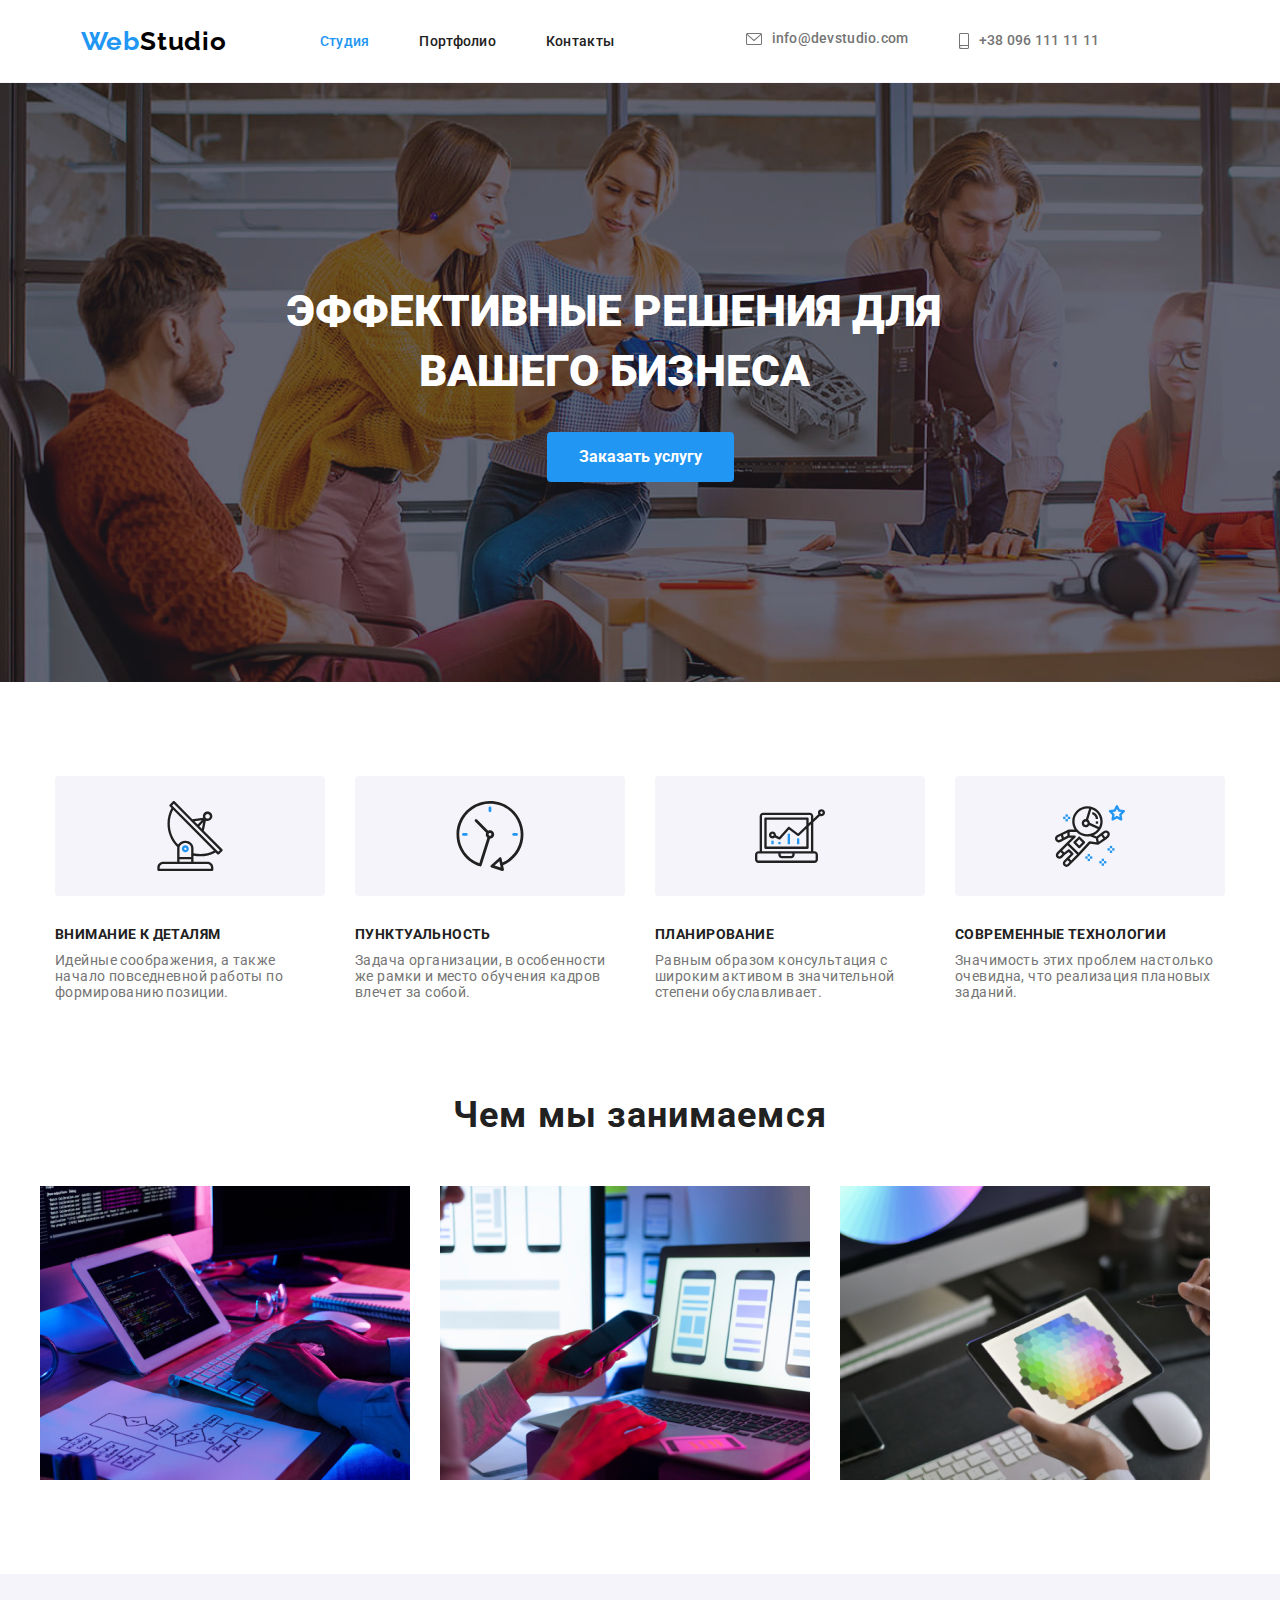
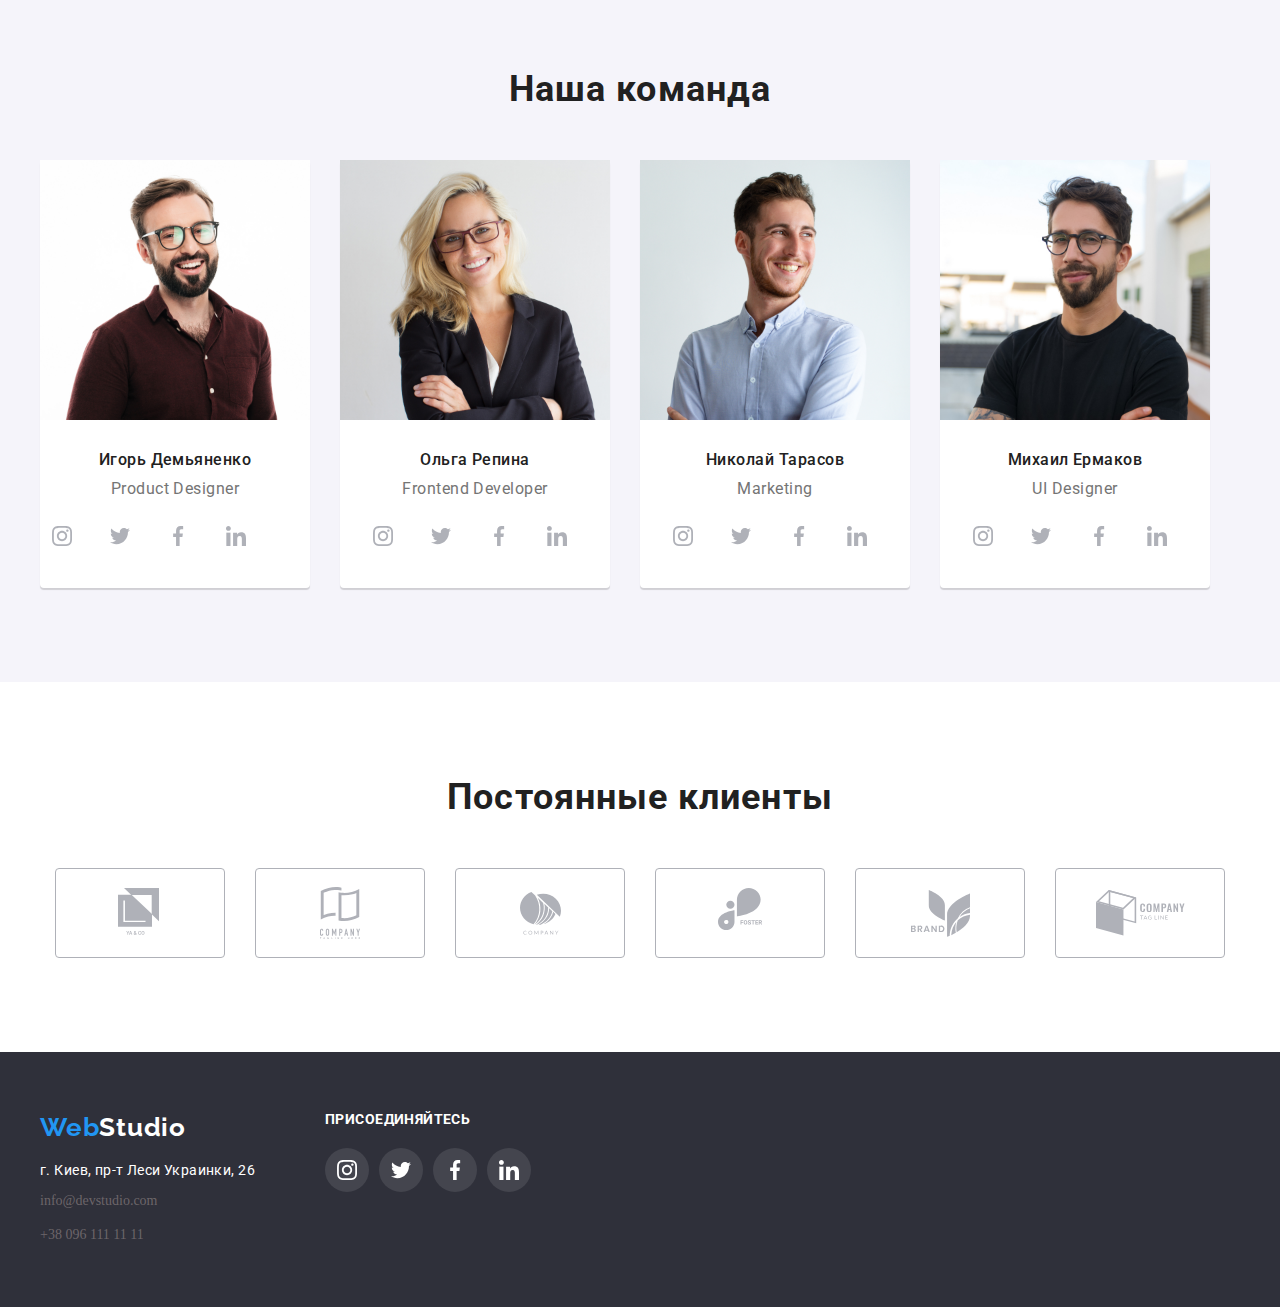
==== commit 9685d2c2: "правки ночные" ====
--- a/index.html
+++ b/index.html
@@ -74,13 +74,15 @@
                         </p>
                     </li>
                 <li class="work">
-                  <div class="clock1">
+                  <div class="icon-clock1">
                   <svg  width="70px" height="70px">
-                    <use  href="./images/symbol-defs.svg#clock1"  xmlns="http://www.w3.org/2000/svg" xmlns:xlink="http://www.w3.org/1999/xlink">
-                      <path fill="#212121" style="fill: var(--color1, #212121)" d="M31.297 15.301c-0.002-8.452-6.855-15.303-15.308-15.301s-15.303 6.855-15.301 15.308c0.001 6.658 4.307 12.551 10.649 14.576 0.061 0.019 0.124 0.029 0.187 0.029 0.121-0 0.239-0.032 0.342-0.094 0.135-0.080 0.236-0.207 0.283-0.356l3.865-12.25c1.057-0.005 1.909-0.866 1.903-1.923s-0.866-1.909-1.923-1.903c-0.284 0.001-0.565 0.067-0.82 0.191l-5.106-5.107c-0.253-0.245-0.657-0.238-0.902 0.016-0.239 0.247-0.239 0.639 0 0.886l5.103 5.109c-0.392 0.799-0.168 1.764 0.536 2.309l-3.683 11.673c-7.278-2.681-11.004-10.754-8.323-18.032s10.754-11.004 18.032-8.323 11.004 10.754 8.323 18.032c-1.31 3.556-4.001 6.431-7.462 7.973l-0.398-1.874c-0.073-0.344-0.411-0.565-0.756-0.492-0.109 0.023-0.209 0.074-0.292 0.148l-3.837 3.426c-0.263 0.234-0.287 0.637-0.052 0.9 0.076 0.085 0.174 0.149 0.283 0.184l4.899 1.563c0.335 0.108 0.694-0.077 0.802-0.412 0.034-0.106 0.040-0.219 0.017-0.328l-0.391-1.839c5.664-2.388 9.342-7.942 9.329-14.089zM15.992 14.664c0.352 0 0.638 0.286 0.638 0.638s-0.286 0.638-0.638 0.638c-0.352 0-0.638-0.285-0.638-0.638s0.285-0.638 0.638-0.638zM18.093 29.528l2.184-1.948 0.603 2.84-2.787-0.892z"></path>
-                      <path fill="#2196f3" style="fill: var(--color2, #2196f3)" d="M15.354 3.185v1.275c0 0.352 0.285 0.638 0.638 0.638s0.638-0.285 0.638-0.638v-1.275c0-0.352-0.286-0.638-0.638-0.638s-0.638 0.286-0.638 0.638z"></path>
-                      <path fill="#2196f3" style="fill: var(--color2, #2196f3)" d="M3.876 14.664c-0.352 0-0.638 0.286-0.638 0.638s0.285 0.638 0.638 0.638h1.275c0.352 0 0.638-0.285 0.638-0.638s-0.285-0.638-0.638-0.638h-1.275z"></path>
-                      <path fill="#2196f3" style="fill: var(--color2, #2196f3)" d="M28.108 15.939c0.352 0 0.638-0.285 0.638-0.638s-0.285-0.638-0.638-0.638h-1.275c-0.352 0-0.638 0.286-0.638 0.638s0.286 0.638 0.638 0.638h1.275z"></path>
+                    <use  href="images/svg/symbol-defs.svg#icon-clock1">
+                      <g clip-path="url(#clip0)">
+                        <path d="M68.4614 33.4715C68.4576 14.9819 53.4656 -0.00373771 34.9754 6.99302e-07C16.4858 0.00373911 1.50017 14.9963 1.50391 33.4859C1.50711 48.0502 10.9252 60.9413 24.7995 65.3713C24.9319 65.413 25.0697 65.4343 25.2081 65.4338C25.4719 65.4333 25.7304 65.3628 25.9573 65.2287C26.2527 65.0541 26.4732 64.7764 26.5768 64.449L35.0315 37.6521C37.3429 37.6404 39.2068 35.7568 39.1945 33.4459C39.1827 31.1345 37.2997 29.2706 34.9883 29.2824C34.3666 29.285 33.753 29.4282 33.1944 29.7011L22.0251 18.5302C21.4707 17.9951 20.5879 18.0106 20.0528 18.5644C19.5305 19.1054 19.5305 19.962 20.0528 20.503L31.2162 31.6792C30.3596 33.4277 30.8493 35.5383 32.3895 36.7303L24.3338 62.2647C8.41354 56.4002 0.261689 38.7405 6.12618 22.8203C11.9907 6.90002 29.6503 -1.25183 45.5706 4.61266C61.4909 10.4771 69.6427 28.1374 63.7782 44.0571C60.913 51.8351 55.0261 58.1252 47.4548 61.4989L46.5842 57.3989C46.4251 56.6454 45.6844 56.1636 44.9308 56.3233C44.6931 56.3741 44.4726 56.4857 44.291 56.6475L35.8978 64.1409C35.322 64.653 35.2708 65.5347 35.7835 66.1105C35.9501 66.2974 36.1637 66.4362 36.403 66.5126L47.1188 69.9327C47.8521 70.1682 48.6377 69.765 48.8732 69.0312C48.948 68.7994 48.9603 68.5527 48.9101 68.3145L48.0545 64.2915C60.4452 59.0678 68.4902 46.918 68.4614 33.4715ZM34.9829 32.0766C35.753 32.0766 36.3779 32.7014 36.3779 33.4715C36.3779 34.2422 35.753 34.8665 34.9829 34.8665C34.2123 34.8665 33.588 34.2422 33.588 33.4715C33.588 32.7014 34.2123 32.0766 34.9829 32.0766ZM39.5774 64.5916L44.3551 60.3298L45.6737 66.543L39.5774 64.5916Z" fill="#212121"/>
+                        <path d="M33.5879 6.96729V9.7572C33.5879 10.5278 34.2122 11.1522 34.9828 11.1522C35.753 11.1522 36.3778 10.5278 36.3778 9.7572V6.96729C36.3778 6.19717 35.753 5.57233 34.9828 5.57233C34.2122 5.57233 33.5879 6.19717 33.5879 6.96729Z" fill="#2196F3"/>
+                        <path d="M8.4787 32.0765C7.70805 32.0765 7.08374 32.7014 7.08374 33.4715C7.08374 34.2421 7.70805 34.8665 8.4787 34.8665H11.2686C12.0393 34.8665 12.6636 34.2421 12.6636 33.4715C12.6636 32.7014 12.0393 32.0765 11.2686 32.0765H8.4787Z" fill="#2196F3"/>
+                        <path d="M61.4866 34.8665C62.2572 34.8665 62.8815 34.2421 62.8815 33.4715C62.8815 32.7014 62.2572 32.0765 61.4866 32.0765H58.6967C57.9265 32.0765 57.3017 32.7014 57.3017 33.4715C57.3017 34.2421 57.9265 34.8665 58.6967 34.8665H61.4866Z" fill="#2196F3"/>
+                        </g>
                     </use>
                   </svg>
                 </div>
--- a/css/styles.css
+++ b/css/styles.css
@@ -190,7 +190,7 @@
 	justify-content: center;
 	align-items: center;
 }
-.clock1 {
+.icon-clock1 {
 	display: flex;
 	background-repeat: no-repeat;
 	background-color: #F5F4FA;
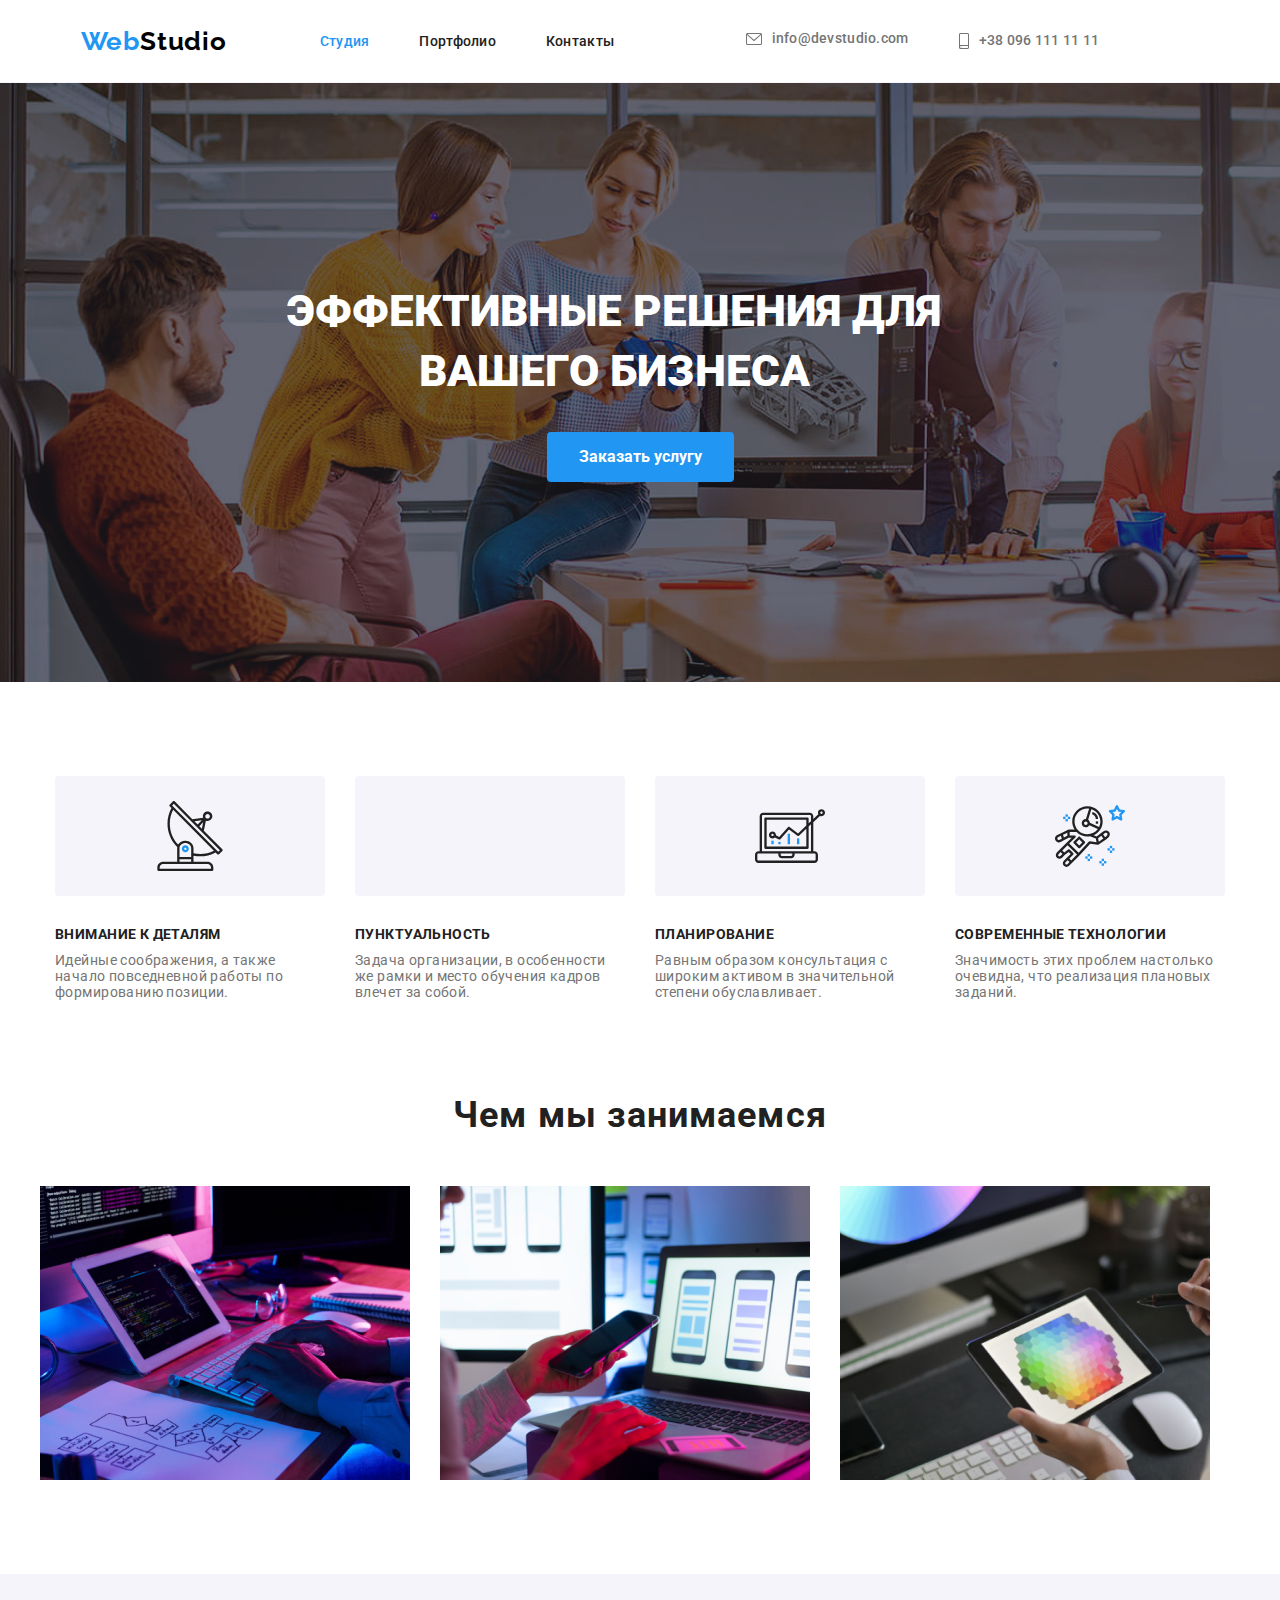
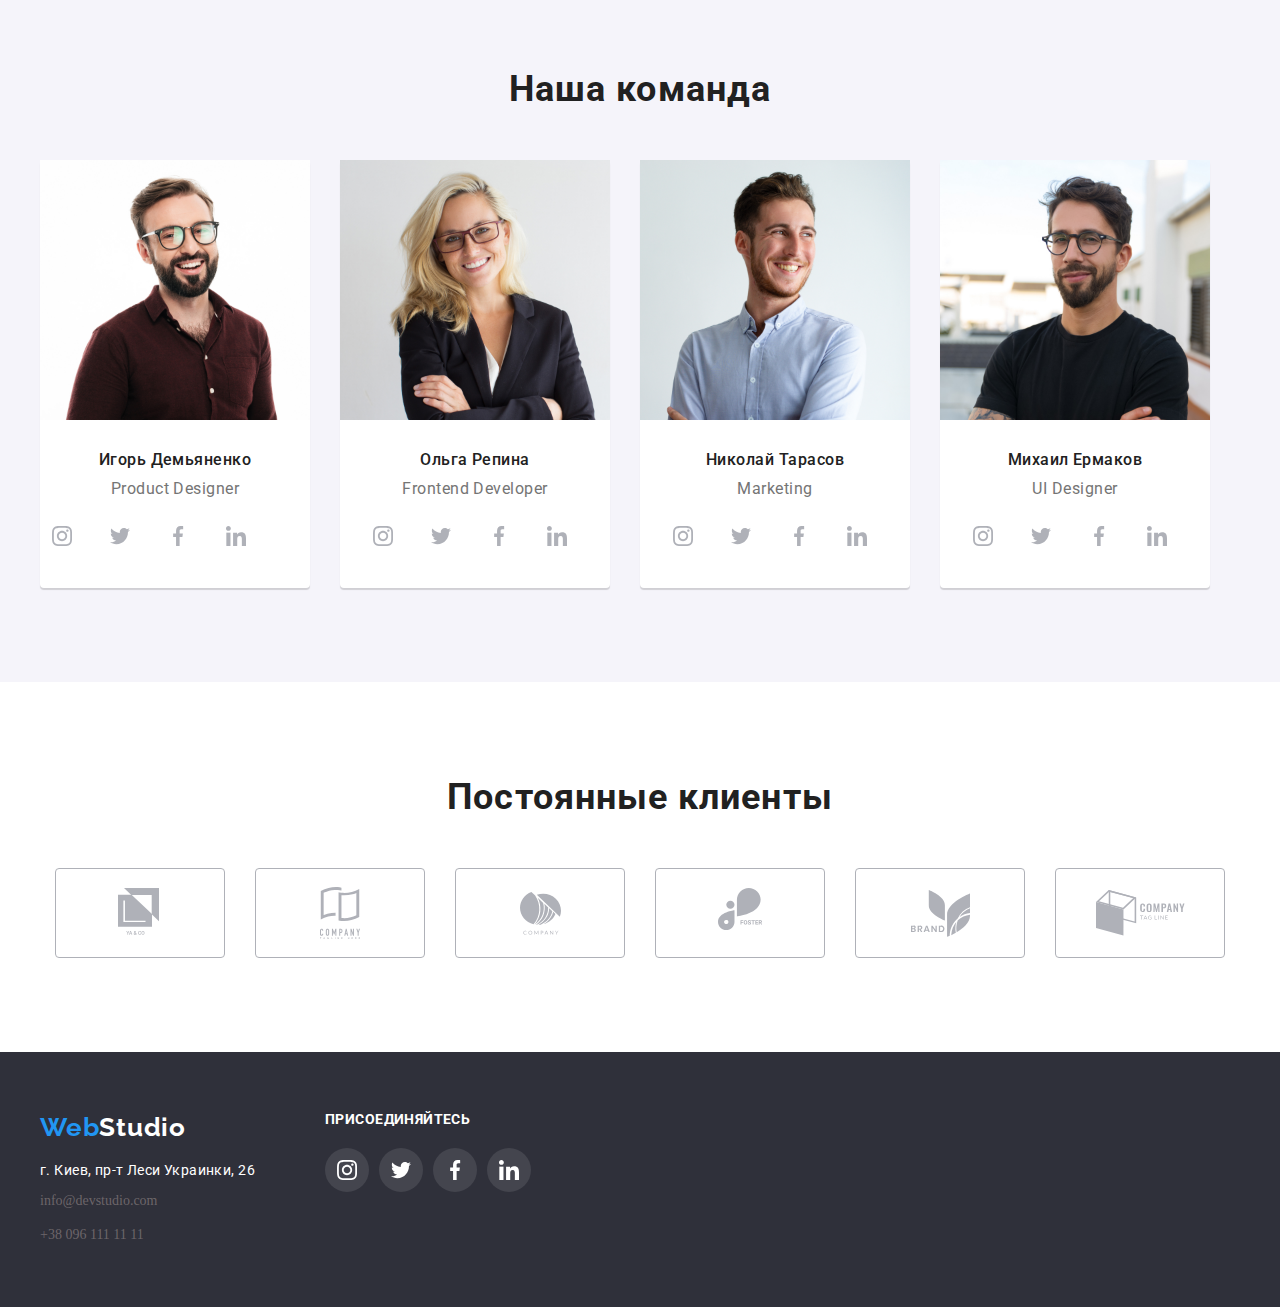
==== commit 470ba52e: "рр" ====
--- a/index.html
+++ b/index.html
@@ -76,13 +76,11 @@
                 <li class="work">
                   <div class="icon-clock1">
                   <svg  width="70px" height="70px">
-                    <use  href="images/svg/symbol-defs.svg#icon-clock1">
-                      <g clip-path="url(#clip0)">
-                        <path d="M68.4614 33.4715C68.4576 14.9819 53.4656 -0.00373771 34.9754 6.99302e-07C16.4858 0.00373911 1.50017 14.9963 1.50391 33.4859C1.50711 48.0502 10.9252 60.9413 24.7995 65.3713C24.9319 65.413 25.0697 65.4343 25.2081 65.4338C25.4719 65.4333 25.7304 65.3628 25.9573 65.2287C26.2527 65.0541 26.4732 64.7764 26.5768 64.449L35.0315 37.6521C37.3429 37.6404 39.2068 35.7568 39.1945 33.4459C39.1827 31.1345 37.2997 29.2706 34.9883 29.2824C34.3666 29.285 33.753 29.4282 33.1944 29.7011L22.0251 18.5302C21.4707 17.9951 20.5879 18.0106 20.0528 18.5644C19.5305 19.1054 19.5305 19.962 20.0528 20.503L31.2162 31.6792C30.3596 33.4277 30.8493 35.5383 32.3895 36.7303L24.3338 62.2647C8.41354 56.4002 0.261689 38.7405 6.12618 22.8203C11.9907 6.90002 29.6503 -1.25183 45.5706 4.61266C61.4909 10.4771 69.6427 28.1374 63.7782 44.0571C60.913 51.8351 55.0261 58.1252 47.4548 61.4989L46.5842 57.3989C46.4251 56.6454 45.6844 56.1636 44.9308 56.3233C44.6931 56.3741 44.4726 56.4857 44.291 56.6475L35.8978 64.1409C35.322 64.653 35.2708 65.5347 35.7835 66.1105C35.9501 66.2974 36.1637 66.4362 36.403 66.5126L47.1188 69.9327C47.8521 70.1682 48.6377 69.765 48.8732 69.0312C48.948 68.7994 48.9603 68.5527 48.9101 68.3145L48.0545 64.2915C60.4452 59.0678 68.4902 46.918 68.4614 33.4715ZM34.9829 32.0766C35.753 32.0766 36.3779 32.7014 36.3779 33.4715C36.3779 34.2422 35.753 34.8665 34.9829 34.8665C34.2123 34.8665 33.588 34.2422 33.588 33.4715C33.588 32.7014 34.2123 32.0766 34.9829 32.0766ZM39.5774 64.5916L44.3551 60.3298L45.6737 66.543L39.5774 64.5916Z" fill="#212121"/>
-                        <path d="M33.5879 6.96729V9.7572C33.5879 10.5278 34.2122 11.1522 34.9828 11.1522C35.753 11.1522 36.3778 10.5278 36.3778 9.7572V6.96729C36.3778 6.19717 35.753 5.57233 34.9828 5.57233C34.2122 5.57233 33.5879 6.19717 33.5879 6.96729Z" fill="#2196F3"/>
-                        <path d="M8.4787 32.0765C7.70805 32.0765 7.08374 32.7014 7.08374 33.4715C7.08374 34.2421 7.70805 34.8665 8.4787 34.8665H11.2686C12.0393 34.8665 12.6636 34.2421 12.6636 33.4715C12.6636 32.7014 12.0393 32.0765 11.2686 32.0765H8.4787Z" fill="#2196F3"/>
-                        <path d="M61.4866 34.8665C62.2572 34.8665 62.8815 34.2421 62.8815 33.4715C62.8815 32.7014 62.2572 32.0765 61.4866 32.0765H58.6967C57.9265 32.0765 57.3017 32.7014 57.3017 33.4715C57.3017 34.2421 57.9265 34.8665 58.6967 34.8665H61.4866Z" fill="#2196F3"/>
-                        </g>
+                    <use  href="./images/symbol-defs.svg#icon-clock1">
+                      <path   fill="#212121" d="M31.297 15.301c-0.002-8.452-6.855-15.303-15.308-15.301s-15.303 6.855-15.301 15.308c0.001 6.658 4.307 12.551 10.649 14.576 0.061 0.019 0.124 0.029 0.187 0.029 0.121-0 0.239-0.032 0.342-0.094 0.135-0.080 0.236-0.207 0.283-0.356l3.865-12.25c1.057-0.005 1.909-0.866 1.903-1.923s-0.866-1.909-1.923-1.903c-0.284 0.001-0.565 0.067-0.82 0.191l-5.106-5.107c-0.253-0.245-0.657-0.238-0.902 0.016-0.239 0.247-0.239 0.639 0 0.886l5.103 5.109c-0.392 0.799-0.168 1.764 0.536 2.309l-3.683 11.673c-7.278-2.681-11.004-10.754-8.323-18.032s10.754-11.004 18.032-8.323 11.004 10.754 8.323 18.032c-1.31 3.556-4.001 6.431-7.462 7.973l-0.398-1.874c-0.073-0.344-0.411-0.565-0.756-0.492-0.109 0.023-0.209 0.074-0.292 0.148l-3.837 3.426c-0.263 0.234-0.287 0.637-0.052 0.9 0.076 0.085 0.174 0.149 0.283 0.184l4.899 1.563c0.335 0.108 0.694-0.077 0.802-0.412 0.034-0.106 0.040-0.219 0.017-0.328l-0.391-1.839c5.664-2.388 9.342-7.942 9.329-14.089zM15.992 14.664c0.352 0 0.638 0.286 0.638 0.638s-0.286 0.638-0.638 0.638c-0.352 0-0.638-0.285-0.638-0.638s0.285-0.638 0.638-0.638zM18.093 29.528l2.184-1.948 0.603 2.84-2.787-0.892z" fill="#2196f3"/>
+                      <path   d="M15.354 3.185v1.275c0 0.352 0.285 0.638 0.638 0.638s0.638-0.285 0.638-0.638v-1.275c0-0.352-0.286-0.638-0.638-0.638s-0.638 0.286-0.638 0.638z" fill="#2196f3"/>
+                      <path  d="M3.876 14.664c-0.352 0-0.638 0.286-0.638 0.638s0.285 0.638 0.638 0.638h1.275c0.352 0 0.638-0.285 0.638-0.638s-0.285-0.638-0.638-0.638h-1.275z" fill="#2196f3"/>
+                      <path d="M28.108 15.939c0.352 0 0.638-0.285 0.638-0.638s-0.285-0.638-0.638-0.638h-1.275c-0.352 0-0.638 0.286-0.638 0.638s0.286 0.638 0.638 0.638h1.275z" fill="#2196f3"/>
                     </use>
                   </svg>
                 </div>
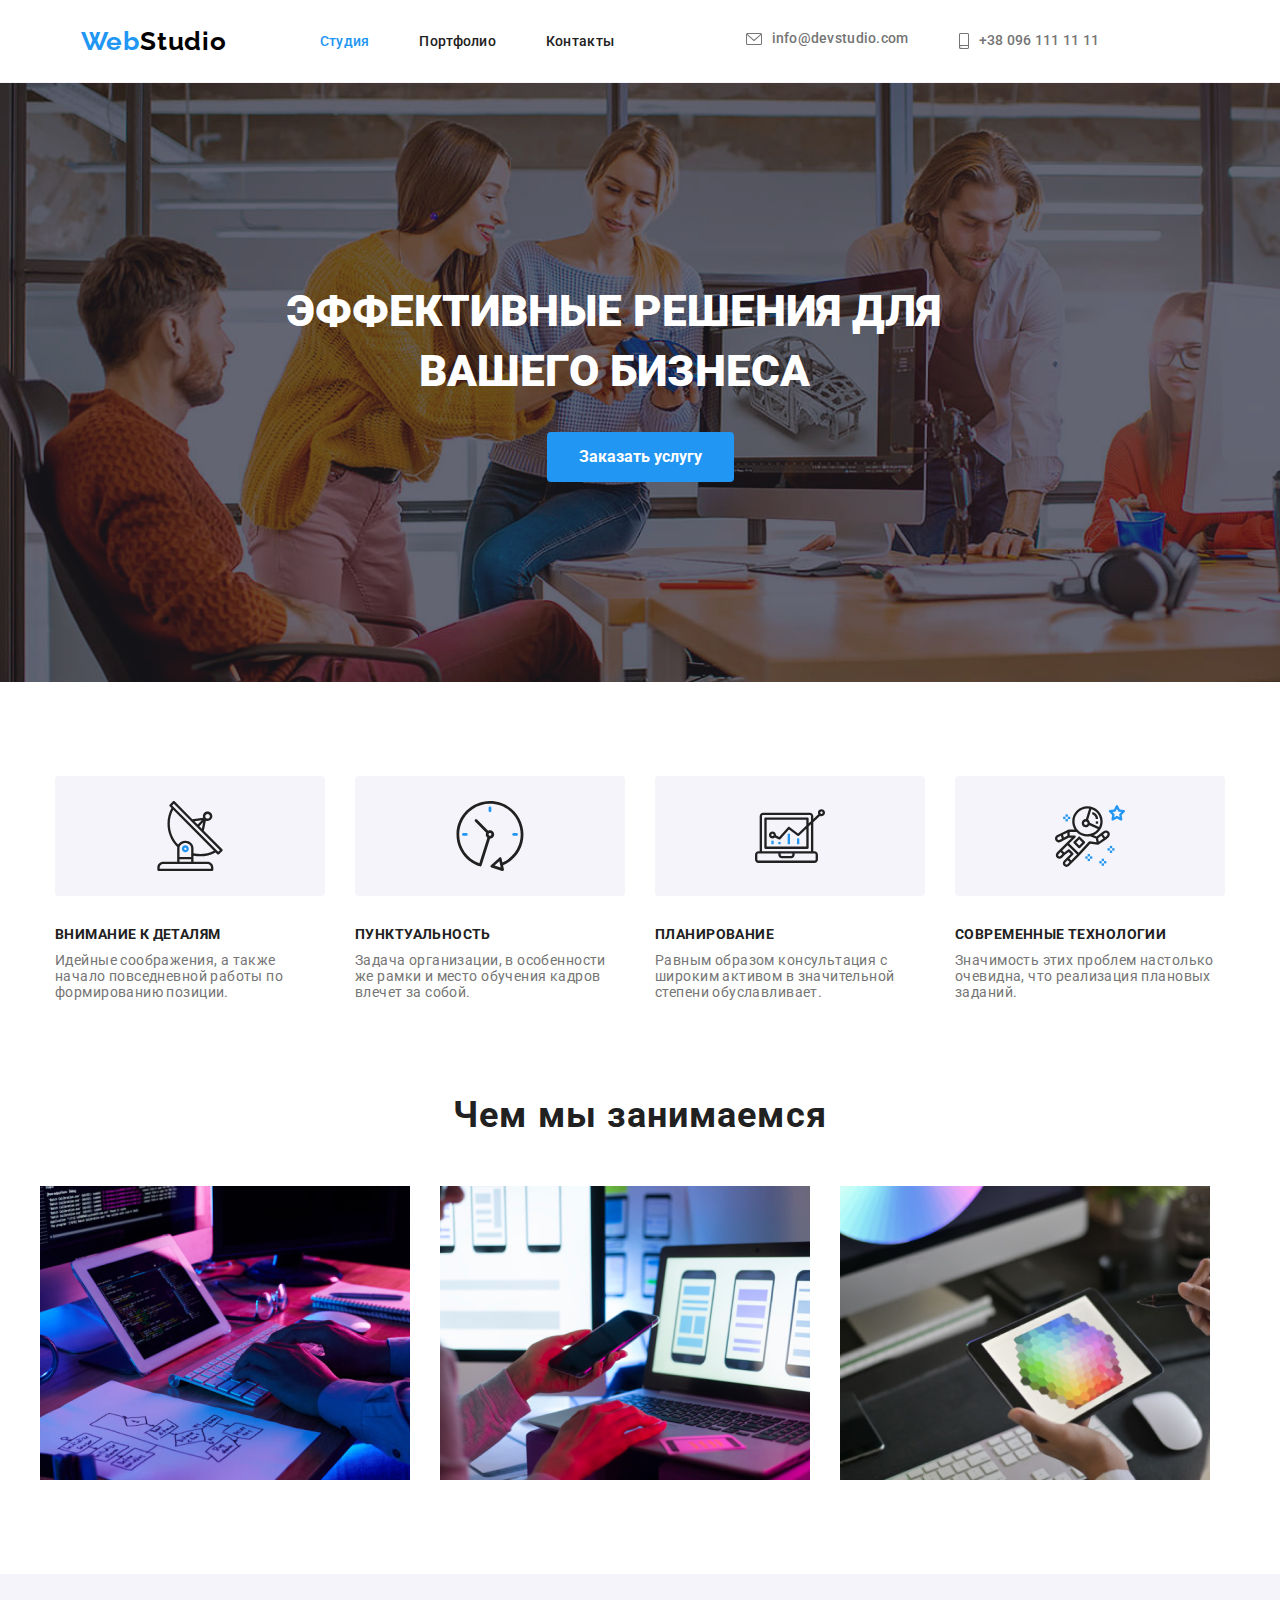
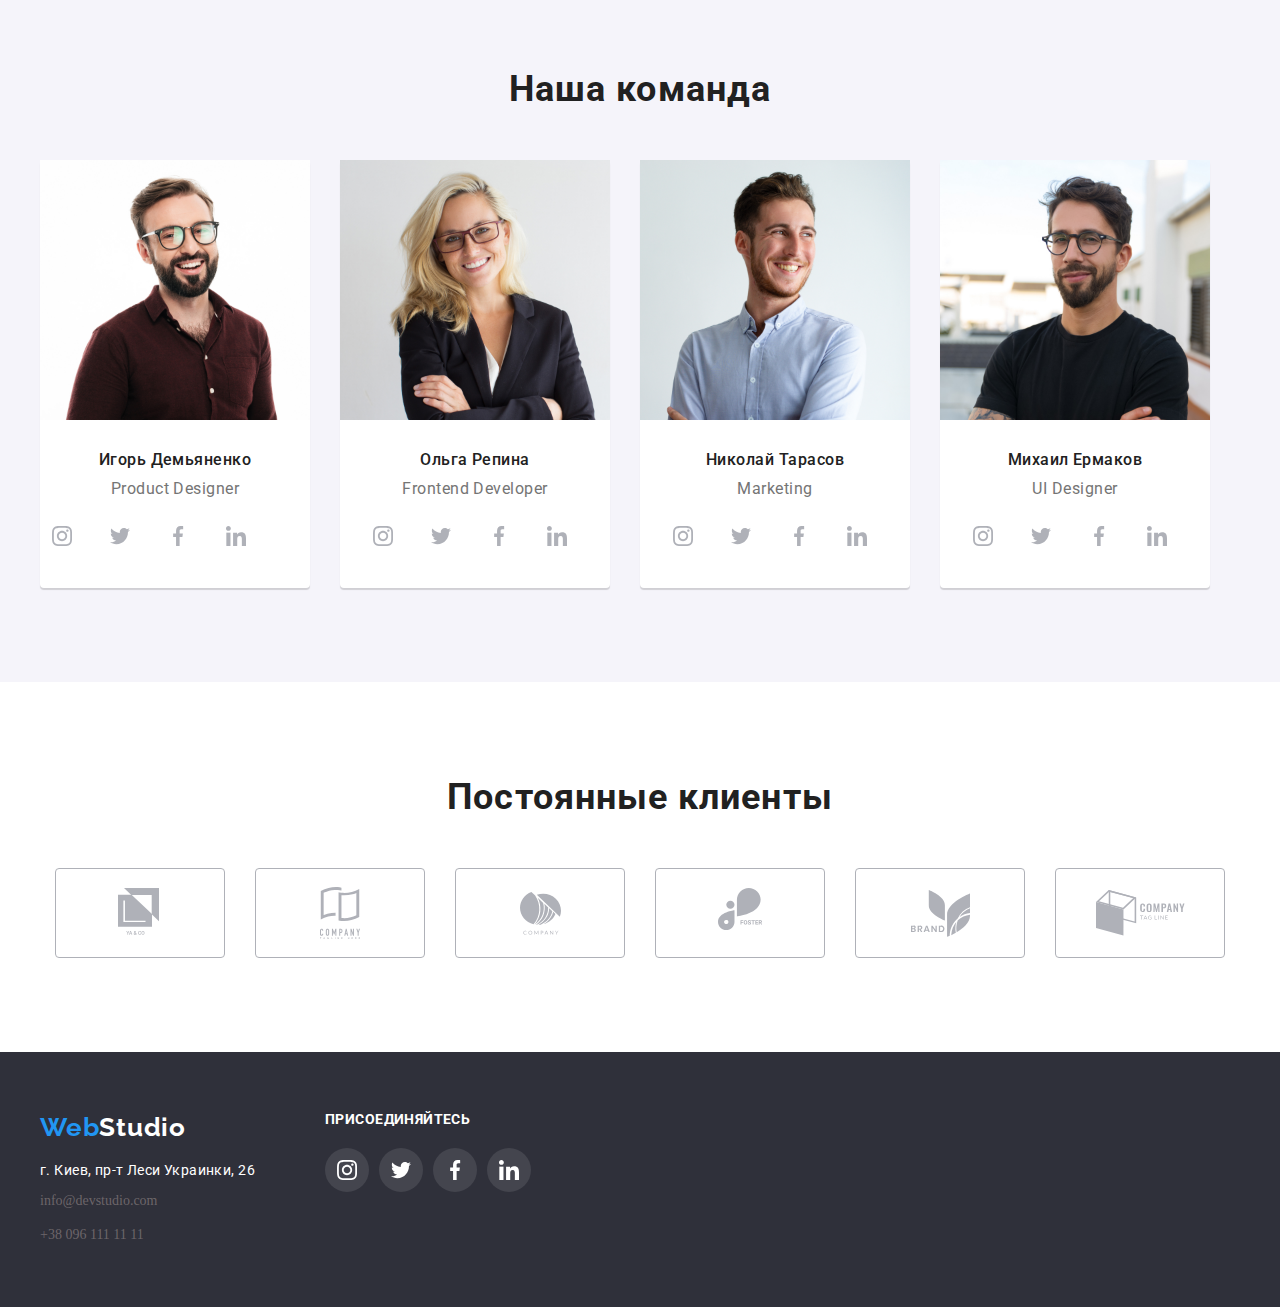
==== commit 6b98ab82: "правки ночные" ====
--- a/index.html
+++ b/index.html
@@ -76,8 +76,8 @@
                 <li class="work">
                   <div class="icon-clock1">
                   <svg  width="70px" height="70px">
-                    <use  href="./images/symbol-defs.svg#icon-clock1">
-                      <path   fill="#212121" d="M31.297 15.301c-0.002-8.452-6.855-15.303-15.308-15.301s-15.303 6.855-15.301 15.308c0.001 6.658 4.307 12.551 10.649 14.576 0.061 0.019 0.124 0.029 0.187 0.029 0.121-0 0.239-0.032 0.342-0.094 0.135-0.080 0.236-0.207 0.283-0.356l3.865-12.25c1.057-0.005 1.909-0.866 1.903-1.923s-0.866-1.909-1.923-1.903c-0.284 0.001-0.565 0.067-0.82 0.191l-5.106-5.107c-0.253-0.245-0.657-0.238-0.902 0.016-0.239 0.247-0.239 0.639 0 0.886l5.103 5.109c-0.392 0.799-0.168 1.764 0.536 2.309l-3.683 11.673c-7.278-2.681-11.004-10.754-8.323-18.032s10.754-11.004 18.032-8.323 11.004 10.754 8.323 18.032c-1.31 3.556-4.001 6.431-7.462 7.973l-0.398-1.874c-0.073-0.344-0.411-0.565-0.756-0.492-0.109 0.023-0.209 0.074-0.292 0.148l-3.837 3.426c-0.263 0.234-0.287 0.637-0.052 0.9 0.076 0.085 0.174 0.149 0.283 0.184l4.899 1.563c0.335 0.108 0.694-0.077 0.802-0.412 0.034-0.106 0.040-0.219 0.017-0.328l-0.391-1.839c5.664-2.388 9.342-7.942 9.329-14.089zM15.992 14.664c0.352 0 0.638 0.286 0.638 0.638s-0.286 0.638-0.638 0.638c-0.352 0-0.638-0.285-0.638-0.638s0.285-0.638 0.638-0.638zM18.093 29.528l2.184-1.948 0.603 2.84-2.787-0.892z" fill="#2196f3"/>
+                    <use  href="images/svg/symbol-defs.svg#icon-clock1">
+                      <path    d="M31.297 15.301c-0.002-8.452-6.855-15.303-15.308-15.301s-15.303 6.855-15.301 15.308c0.001 6.658 4.307 12.551 10.649 14.576 0.061 0.019 0.124 0.029 0.187 0.029 0.121-0 0.239-0.032 0.342-0.094 0.135-0.080 0.236-0.207 0.283-0.356l3.865-12.25c1.057-0.005 1.909-0.866 1.903-1.923s-0.866-1.909-1.923-1.903c-0.284 0.001-0.565 0.067-0.82 0.191l-5.106-5.107c-0.253-0.245-0.657-0.238-0.902 0.016-0.239 0.247-0.239 0.639 0 0.886l5.103 5.109c-0.392 0.799-0.168 1.764 0.536 2.309l-3.683 11.673c-7.278-2.681-11.004-10.754-8.323-18.032s10.754-11.004 18.032-8.323 11.004 10.754 8.323 18.032c-1.31 3.556-4.001 6.431-7.462 7.973l-0.398-1.874c-0.073-0.344-0.411-0.565-0.756-0.492-0.109 0.023-0.209 0.074-0.292 0.148l-3.837 3.426c-0.263 0.234-0.287 0.637-0.052 0.9 0.076 0.085 0.174 0.149 0.283 0.184l4.899 1.563c0.335 0.108 0.694-0.077 0.802-0.412 0.034-0.106 0.040-0.219 0.017-0.328l-0.391-1.839c5.664-2.388 9.342-7.942 9.329-14.089zM15.992 14.664c0.352 0 0.638 0.286 0.638 0.638s-0.286 0.638-0.638 0.638c-0.352 0-0.638-0.285-0.638-0.638s0.285-0.638 0.638-0.638zM18.093 29.528l2.184-1.948 0.603 2.84-2.787-0.892z"/>
                       <path   d="M15.354 3.185v1.275c0 0.352 0.285 0.638 0.638 0.638s0.638-0.285 0.638-0.638v-1.275c0-0.352-0.286-0.638-0.638-0.638s-0.638 0.286-0.638 0.638z" fill="#2196f3"/>
                       <path  d="M3.876 14.664c-0.352 0-0.638 0.286-0.638 0.638s0.285 0.638 0.638 0.638h1.275c0.352 0 0.638-0.285 0.638-0.638s-0.285-0.638-0.638-0.638h-1.275z" fill="#2196f3"/>
                       <path d="M28.108 15.939c0.352 0 0.638-0.285 0.638-0.638s-0.285-0.638-0.638-0.638h-1.275c-0.352 0-0.638 0.286-0.638 0.638s0.286 0.638 0.638 0.638h1.275z" fill="#2196f3"/>
